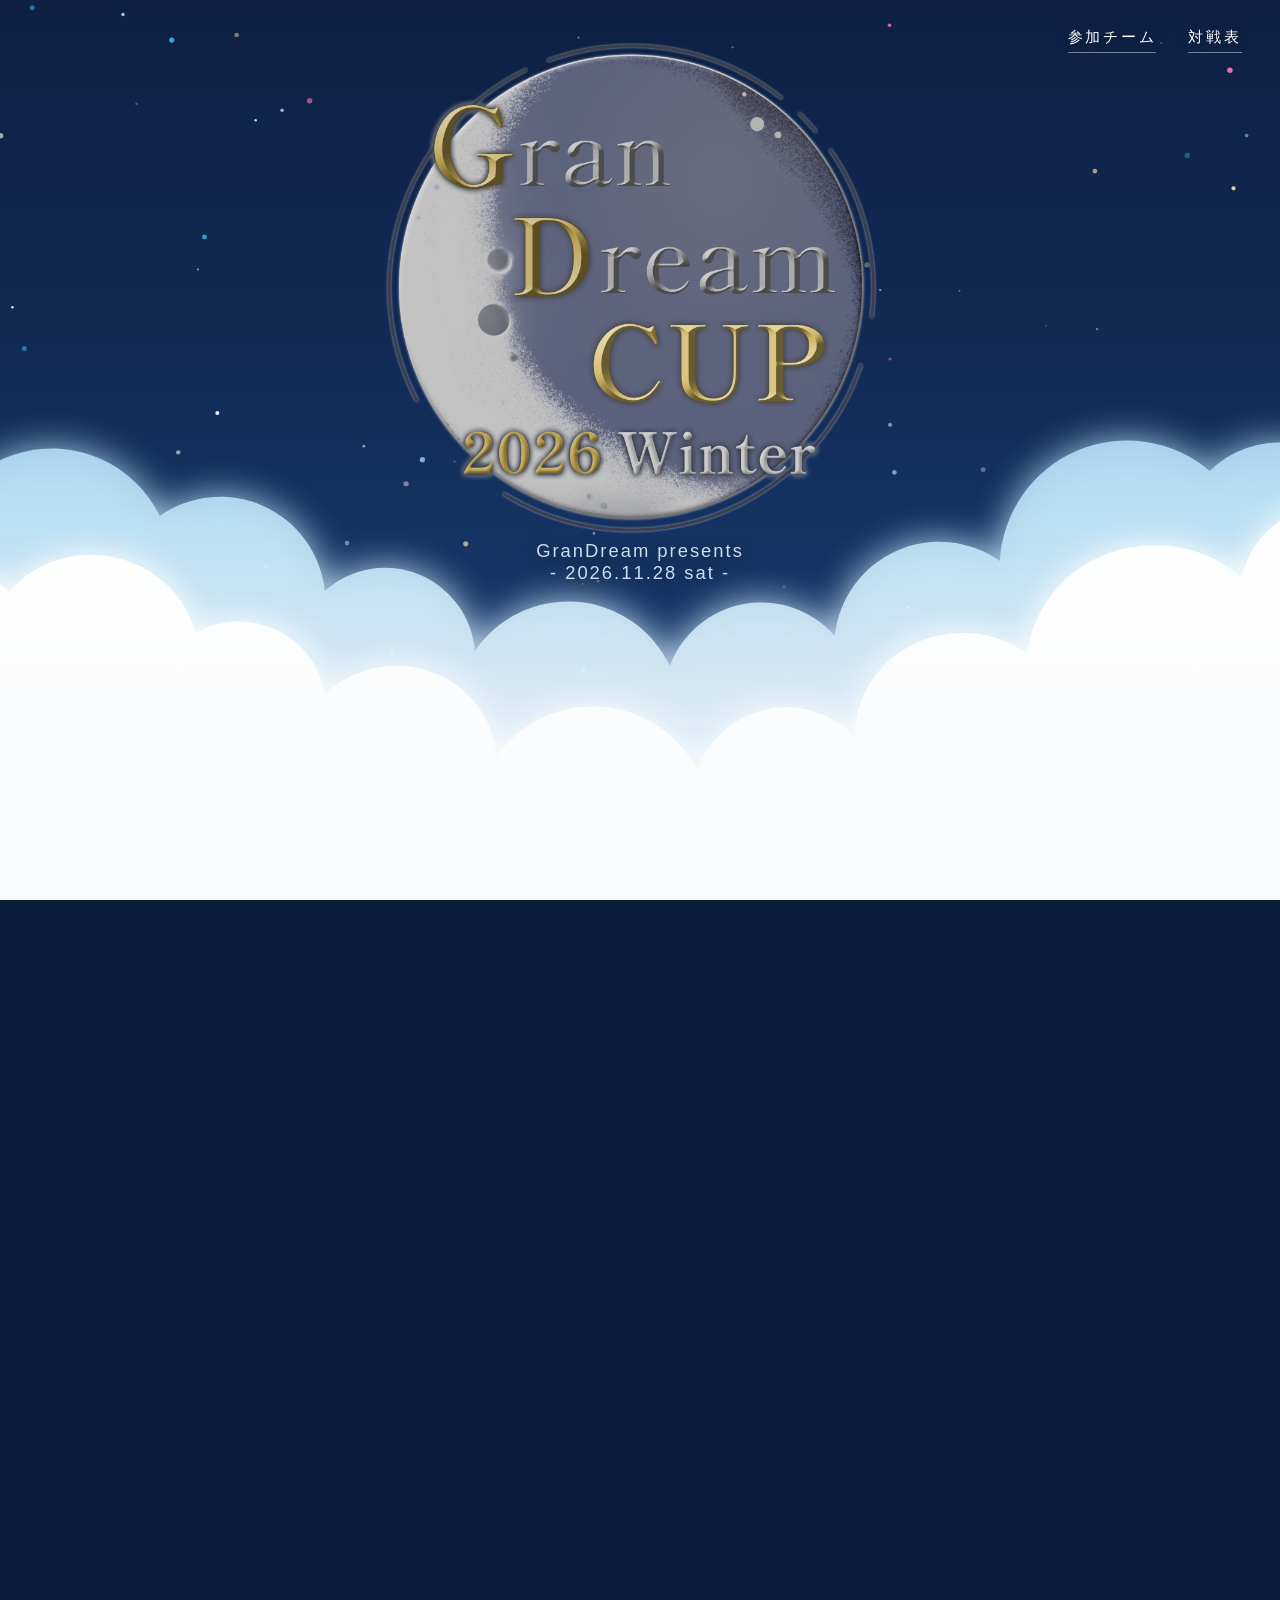
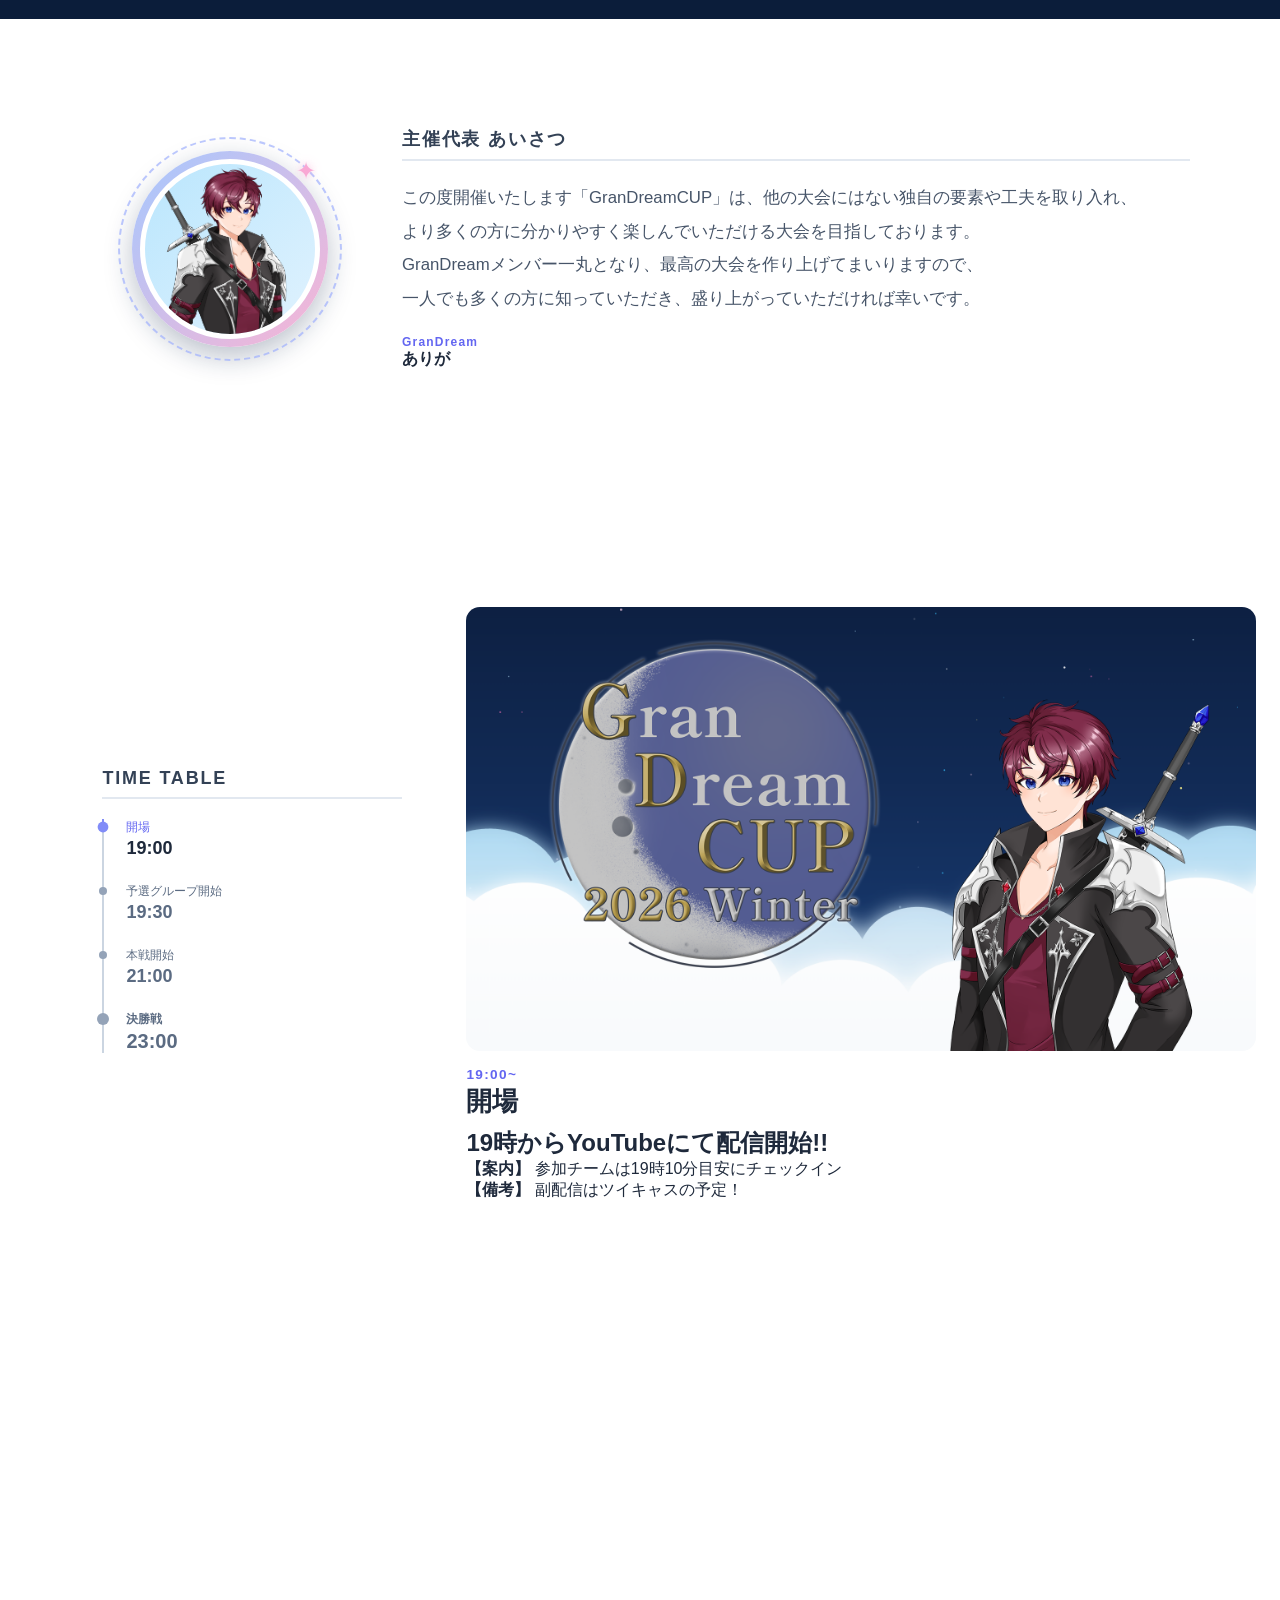
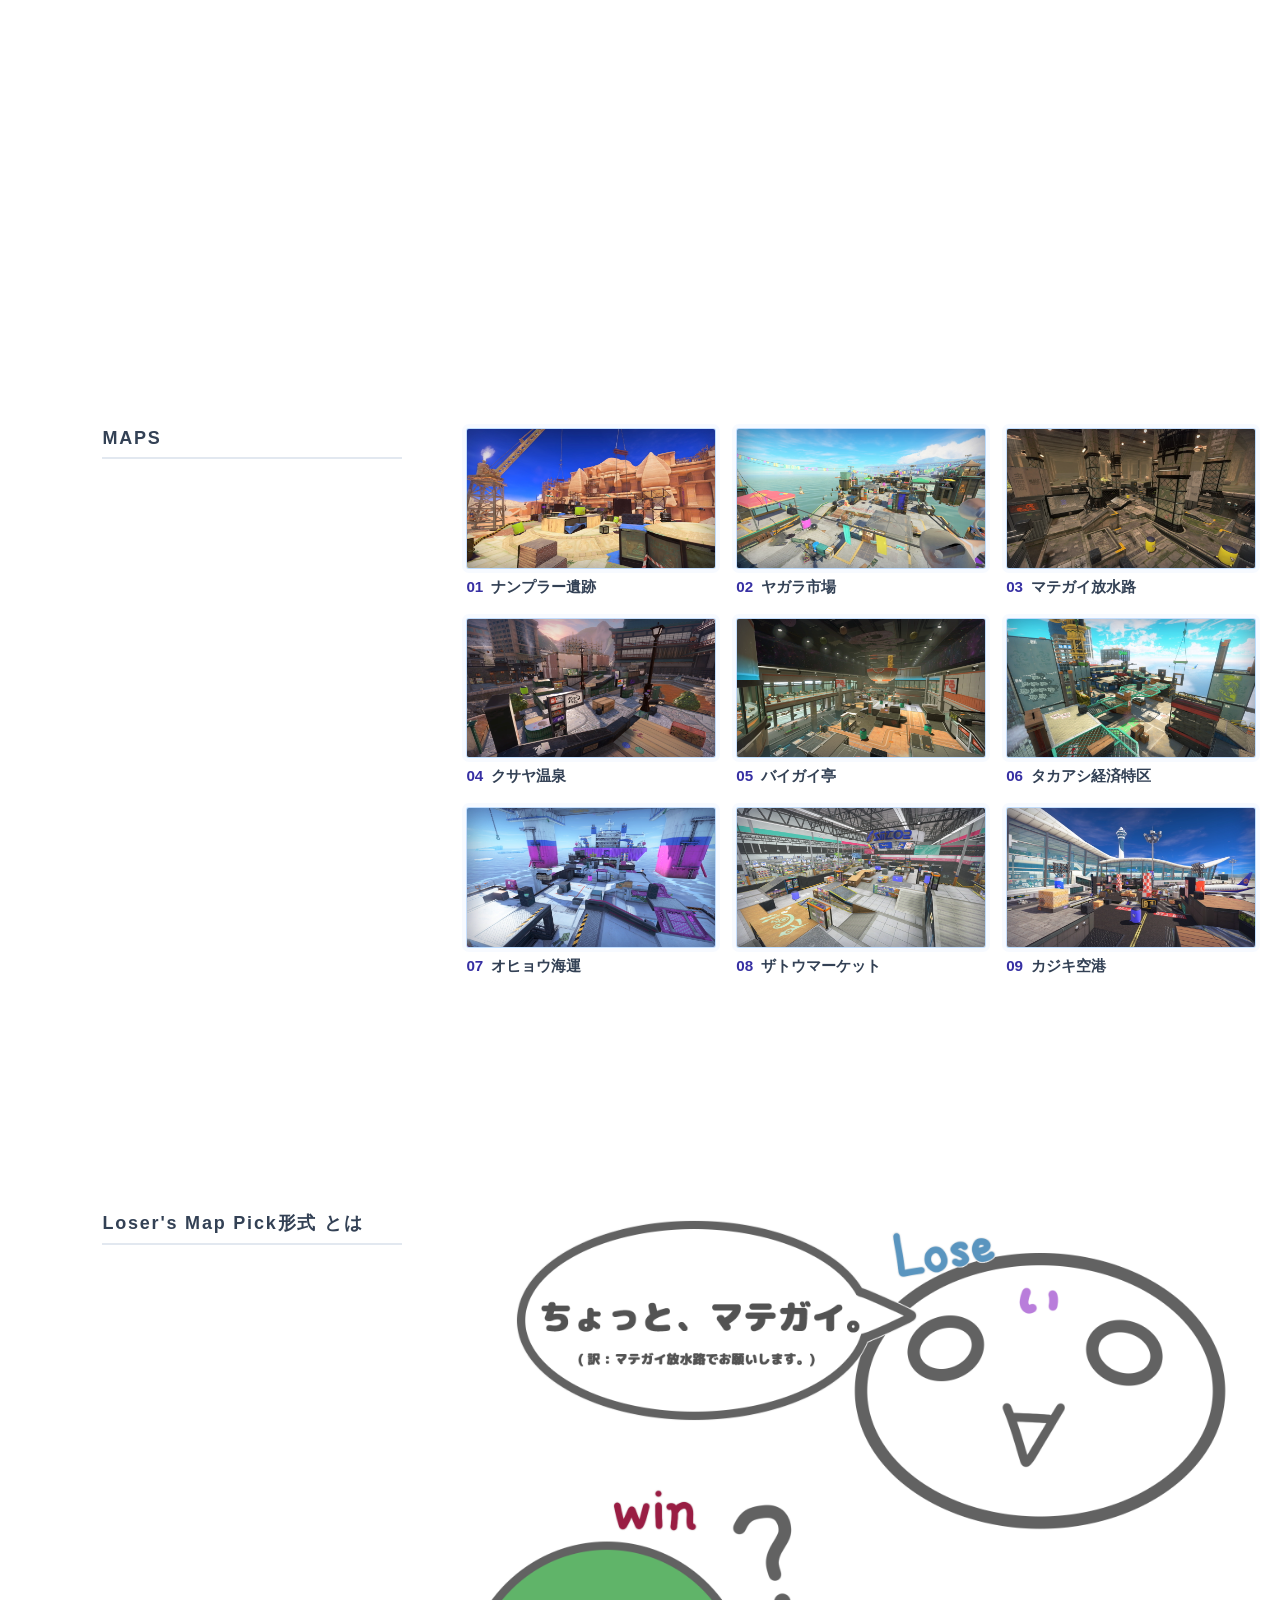
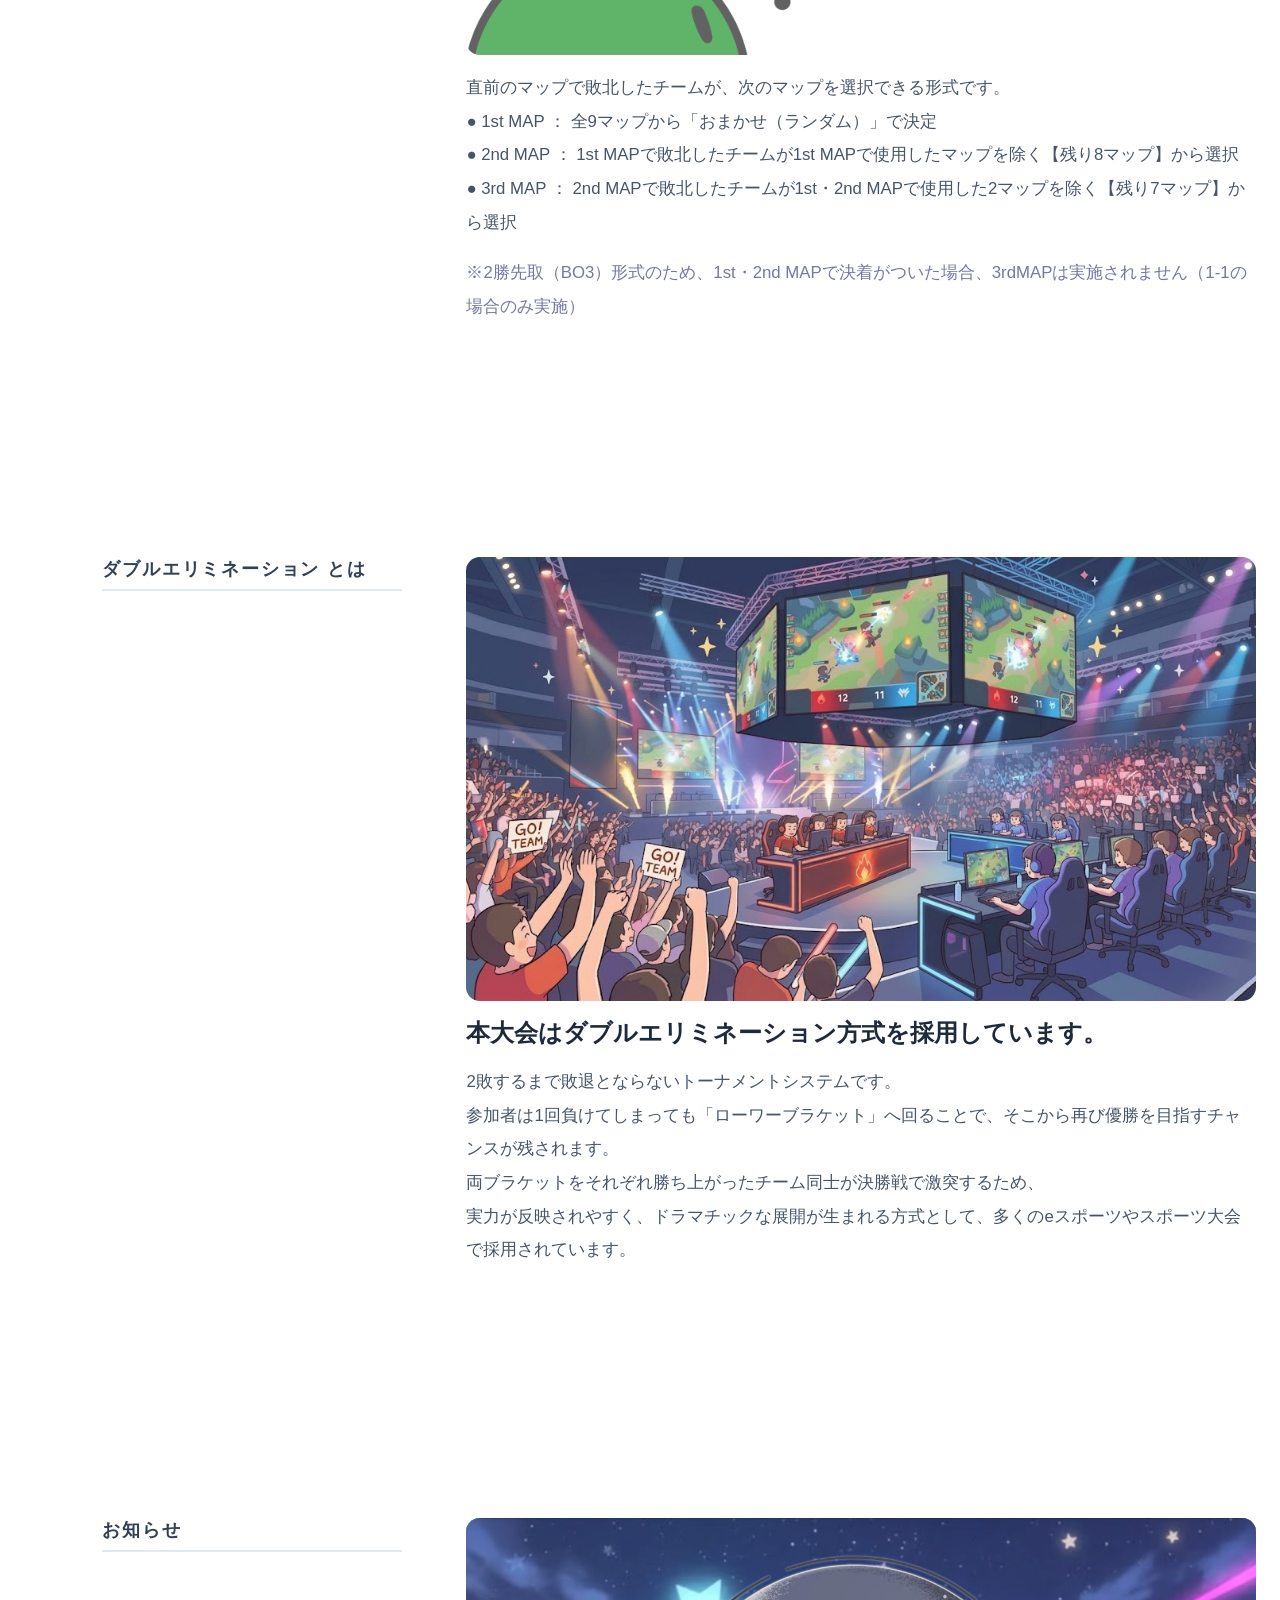
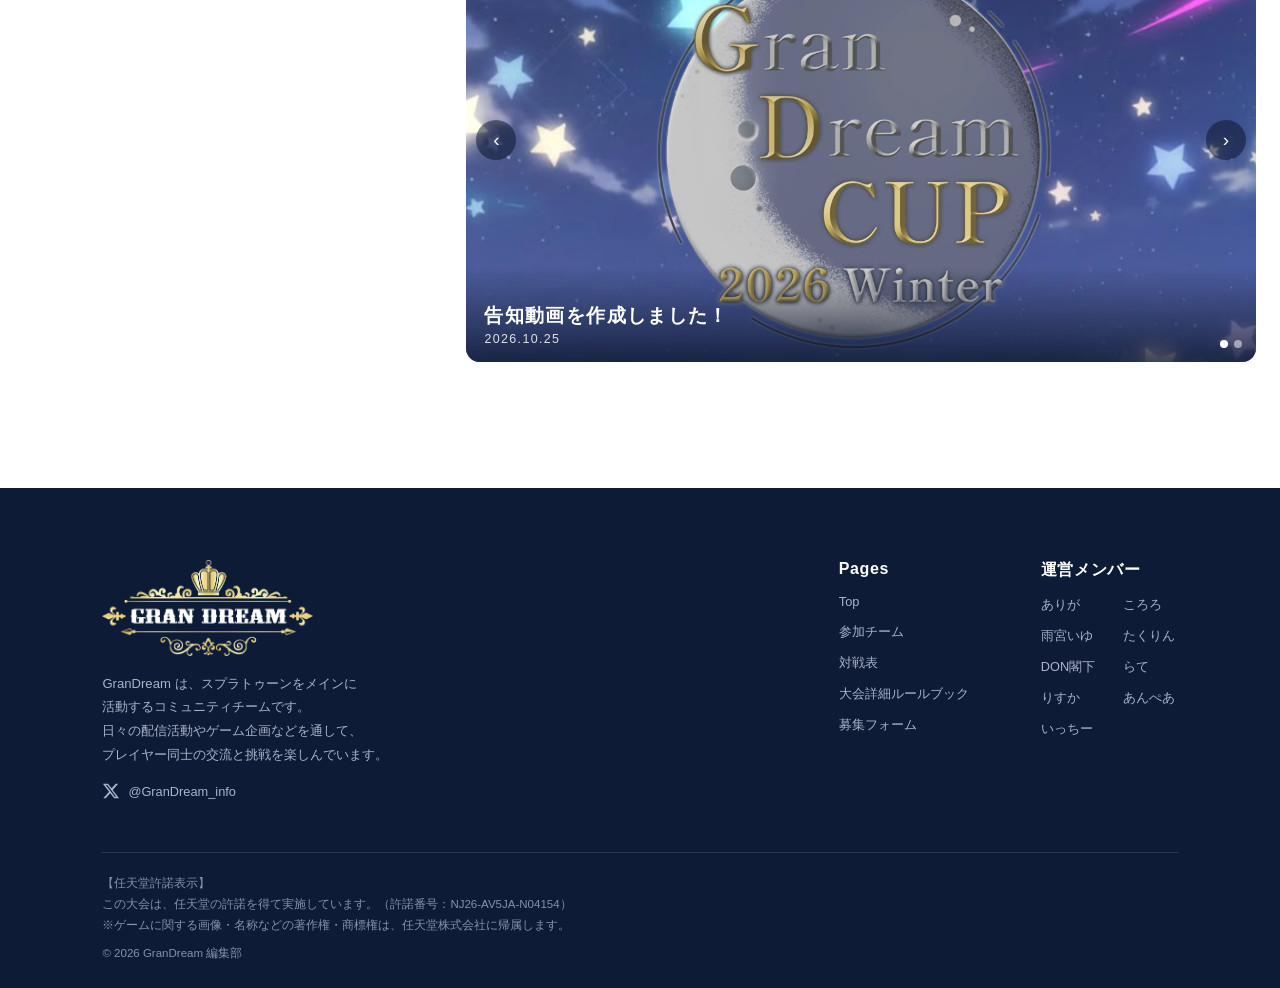
==== index.html @ b037f926 "Update index.html" ====
<!DOCTYPE html>
<html lang="ja">

<head>
  <meta charset="UTF-8">
  <meta name="viewport" content="width=device-width, initial-scale=1.0">
  <title>GraDreCUP-top</title>
  <link rel="stylesheet" href="style.css">
</head>

<body>
  <div id="loading">
    <div class="loading-container">

      <div class="loading-logo">
        <img src="images/チームロゴ.PNG" alt="チームロゴ">
      </div>

      <div class="loading-bar">
        <div class="loading-progress"></div>
      </div>
    </div>
  </div>

  <nav class="top-nav" aria-label="ページ移動">
    <a href="teams.html">参加チーム</a>
    <a href="bracket.html">対戦表</a>
  </nav>

  <div class="hero-scroll" id="heroScroll">
    <section class="hero-section" id="hero">


      <div class="sky-layer" id="skyLayer">
        <svg id="starSvg" style="width:100%; height:100%;"></svg>
        <div id="shootingLayer"></div>
      </div>


      <div class="hero-content" id="heroContent">
        <div class="hero-inner">
          <h1 style="margin-top: clamp(-80px, -9vw, -20px); margin-bottom: clamp(-20px, -2.2vw, -6px);"><img
              src="images/GrabDreamCUP_011.png" alt="GranDreamCUP"
              style="width: 75%; max-width: none; height: auto; display: block; margin: 0 auto;"></h1>
          <p style="margin-top: clamp(-80px, -9vw, -20px);">GranDream presents</p>
          <p>- 2026.11.28 sat -</p>
        </div>
      </div>


      <div class="cloud-layer back" id="cloudBack">
        <div class="cloud-drift back">
          <svg class="clouds-svg" xmlns="http://www.w3.org/2000/svg" viewBox="0 0 1000 300" preserveAspectRatio="none">
            <defs>
              <filter id="cloud-glow-back" x="-20%" y="-20%" width="140%" height="140%">
                <feGaussianBlur stdDeviation="12" result="blur" />
                <feComposite in="SourceGraphic" in2="blur" operator="over" />
              </filter>
              <linearGradient id="cloud-grad-back" x1="0%" y1="0%" x2="0%" y2="100%">
                <stop offset="0%" stop-color="#bae6fd" stop-opacity="0.9" />
                <stop offset="100%" stop-color="#f8fafc" stop-opacity="1" />
              </linearGradient>
            </defs>
            <path fill="url(#cloud-grad-back)" filter="url(#cloud-glow-back)" d="
            M -50,300
            L -50,80
            A 60,60 0 0,1 50,60
            A 80,80 0 0,1 180,80
            A 70,70 0 0,1 290,130
            A 60,60 0 0,1 390,170
            A 75,75 0 0,1 520,180
            A 65,65 0 0,1 630,160
            A 70,70 0 0,1 740,110
            A 85,85 0 0,1 880,50
            A 65,65 0 0,1 980,60
            A 55,55 0 0,1 1050,100
            L 1050,300 Z
          "></path>
          </svg>
        </div>
      </div>


      <div class="cloud-layer front" id="cloudFront">
        <div class="cloud-drift front">
          <svg class="clouds-svg" xmlns="http://www.w3.org/2000/svg" viewBox="0 0 1000 300" preserveAspectRatio="none">
            <defs>
              <filter id="cloud-glow-front" x="-20%" y="-20%" width="140%" height="140%">
                <feGaussianBlur stdDeviation="12" result="blur" />
                <feComposite in="SourceGraphic" in2="blur" operator="over" />
              </filter>
              <linearGradient id="cloud-grad-front" x1="0%" y1="0%" x2="0%" y2="100%">
                <stop offset="0%" stop-color="#ffffff" stop-opacity="1" />
                <stop offset="100%" stop-color="#f8fafc" stop-opacity="1" />
              </linearGradient>
            </defs>
            <path fill="url(#cloud-grad-front)" filter="url(#cloud-glow-front)" d="
            M -50,300
            L -50,110
            A 65,65 0 0,1 60,75
            A 75,75 0 0,1 190,105
            A 60,60 0 0,1 280,150
            A 70,70 0 0,1 400,195
            A 80,80 0 0,1 540,205
            A 65,65 0 0,1 650,180
            A 75,75 0 0,1 770,120
            A 90,90 0 0,1 920,65
            A 60,60 0 0,1 1050,90
            L 1050,300 Z
          "></path>
          </svg>
        </div>
        <div class="cloud-body">
          <div class="overview">
            <h2>開催概要</h2>
            <dl>
              <dt>タイトル</dt>
              <dd>スプラトゥーン3</dd>
              <dt>日時</dt>
              <dd>2026年11月28日（土）</dd>
              <dt>時間</dt>
              <dd>開場 19:00 ／ 試合開始 19:30</dd>
              <dt>チーム数</dt>
              <dd>16チーム想定</dd>
              <dt>XPコスト</dt>
              <dd>チーム合計10400上限
                <br>･XP3000以上は１名まで
                <br>･全ルールでの最高XPを参照(サマリー提出)<br />
              </dd>
              <dt>参加資格</dt>
              <dd>活動中の配信者に限り</dd>
              <dt></dt>
              <dd></dd>
              <dt>主催</dt>
              <dd>GranDream</dd>
              <dt>申込</dt>
              <dd>11月14日まで(先着順16チーム上限)</dd>
            </dl>
            <p class="ov-link"><a href="https://energetic-octagon-8f6.notion.site/3f87bee7480a80aabf9cc22851b0c398"
                target="_blank" rel="noopener noreferrer">大会詳細ルールブックを見る</a></p>
          </div>
        </div>
      </div>
    </section>
  </div>

  <section class="next-section">
    <div class="night" aria-hidden="true"><svg id="nightSvg" style="width:100%; height:100%; display:block;"></svg>
    </div>


    <div class="comment">
      <div class="comment-inner">
        <div class="timetable comment-text">
          <h2>主催代表 あいさつ</h2>
          <p class="cm-body">この度開催いたします「GranDreamCUP」は、他の大会にはない独自の要素や工夫を取り入れ、
            <br>より多くの方に分かりやすく楽しんでいただける大会を目指しております。
            <br>GranDreamメンバー一丸となり、最高の大会を作り上げてまいりますので、
            <br>一人でも多くの方に知っていただき、盛り上がっていただければ幸いです。
          </p>
          <p class="cm-name"><small>GranDream</small>ありが</p>
        </div>
        <div class="cm-icon">
          <div class="cm-icon-frame"><img src="images/ありが.png" alt="ありが"></div>
        </div>
      </div>
    </div>

    <div class="tt-scroll" id="ttScroll">
      <div class="tt-stage" id="ttStage">


        <div class="timetable">
          <h2>TIME TABLE</h2>
          <ol class="tt-list" id="ttList">
            <li class="tt-item"><span class="tt-dot"></span>
              <p class="tt-label">開場</p>
              <p class="tt-time">19:00</p>
            </li>
            <li class="tt-item"><span class="tt-dot"></span>
              <p class="tt-label">予選グループ開始</p>
              <p class="tt-time">19:30</p>
            </li>
            <li class="tt-item"><span class="tt-dot"></span>
              <p class="tt-label">本戦開始</p>
              <p class="tt-time">21:00</p>
            </li>
            <li class="tt-item tt-main"><span class="tt-dot"></span>
              <p class="tt-label">決勝戦</p>
              <p class="tt-time">23:00</p>
            </li>
          </ol>
        </div>


        <div class="tt-panels" id="ttPanels">
          <article class="tt-panel">
            <div class="tt-img"><img src="images/GranDreamCUP_title.png" alt="title"></div>
            <p class="tt-ptime">19:00~</p>
            <h3>開場</h3>
            <p class="tt-text">
            <h2>19時からYouTubeにて配信開始!!</h2>
            <strong>【案内】</strong> 参加チームは19時10分目安にチェックイン<br>
            <strong>【備考】</strong> 副配信はツイキャスの予定！
            </p>
          </article>
          <article class="tt-panel">
            <div class="tt-img"><img src="images/Groupleague_001.png" alt="Group"></div>
            <p class="tt-ptime">19:30~</p>
            <h3>予選グループ開始</h3>
            <p class="tt-text">
              <strong>【形式】</strong> 4チーム×4グループ（ダブルエリミネーション）<br>
              <strong>【条件】</strong> 上位2チームが本戦進出<br>
              <strong>【ルール】</strong> BO3（2本先取）/ Loser's Map Pick形式
            </p>
          </article>
          <article class="tt-panel">
            <div class="tt-img"><img src="images/league_002.png" alt="league"></div>
            <p class="tt-ptime">21:00~</p>
            <h3>本戦開始</h3>
            <p class="tt-text">
              <strong>【形式】</strong> 本戦トーナメント（予選通過8チーム）<br>
              <strong>【アドバンテージ】</strong> 予選1位：Upper Bracket / 予選2位：Lower Bracket<br>
              <strong>【ルール】</strong> BO3（2本先取）/ Loser's Map Pick形式
            </p>
          </article>
          <article class="tt-panel">
            <div class="tt-img"><img src="images/GranD_FINAL_CUP_image.png" alt="GranD_FINAL"></div>
            <p class="tt-ptime">23:00~</p>
            <h3>決勝戦</h3>
            <p class="tt-text">
              <strong>【対戦】</strong> Grand Final<br>
              <strong>【アドバンテージ】</strong> 無敗側チーム：全マップの選択権<br>
              <strong>【ルール】</strong> BO5（3本先取）
            </p>
          </article>
        </div>

      </div>
    </div>


    <div class="maps">
      <div class="maps-inner">
        <div class="timetable maps-head">
          <h2>MAPS</h2>
        </div>
        <ul class="map-grid">
          <li>
            <div class="map-img"><img src=images\ナンプラー遺跡.JPG></div>
            <p class="map-name"><span>01</span>ナンプラー遺跡</p>
          </li>
          <li>
            <div class="map-img"><img src=images\ヤガラ市場.JPG></div>
            <p class="map-name"><span>02</span>ヤガラ市場</p>
          </li>
          <li>
            <div class="map-img"><img src=images\マテガイ放水路.JPG></div>
            <p class="map-name"><span>03</span>マテガイ放水路</p>
          </li>
          <li>
            <div class="map-img"><img src=images\クサヤ温泉.JPG></div>
            <p class="map-name"><span>04</span>クサヤ温泉</p>
          </li>
          <li>
            <div class="map-img"><img src=images\バイガイ亭.JPG></div>
            <p class="map-name"><span>05</span>バイガイ亭</p>
          </li>
          <li>
            <div class="map-img"><img src=images\タカアシ経済特区.JPG></div>
            <p class="map-name"><span>06</span>タカアシ経済特区</p>
          </li>
          <li>
            <div class="map-img"><img src=images\オヒョウ海運.JPG></div>
            <p class="map-name"><span>07</span>オヒョウ海運</p>
          </li>
          <li>
            <div class="map-img"><img src=images\ザトウマーケット.JPG></div>
            <p class="map-name"><span>08</span>ザトウマーケット</p>
          </li>
          <li>
            <div class="map-img"><img src=images\カジキ空港.JPG></div>
            <p class="map-name"><span>09</span>カジキ空港</p>
          </li>
        </ul>
      </div>
    </div>

    <div class="maps">
      <div class="maps-inner">
        <div class="timetable maps-head">
          <h2> Loser's Map Pick形式 とは</h2>
        </div>
        <div>
          <div class="tt-img"><img src="images/LMP.png" alt="Loser's Map Pick"></div>
          <p class="cm-body" style="margin-top: 16px;">直前のマップで敗北したチームが、次のマップを選択できる形式です。
            <br>● 1st MAP ： 全9マップから「おまかせ（ランダム）」で決定
            <br>● 2nd MAP ： 1st MAPで敗北したチームが1st MAPで使用したマップを除く【残り8マップ】から選択
            <br>● 3rd MAP ： 2nd MAPで敗北したチームが1st・2nd MAPで使用した2マップを除く【残り7マップ】から選択</p>
          <p class="cm-body" style="color:#7577a6;">※2勝先取（BO3）形式のため、1st・2nd MAPで決着がついた場合、3rdMAPは実施されません（1-1の場合のみ実施）</p>
        </div>
      </div>
    </div>


    <div class="maps">
      <div class="maps-inner">
        <div class="timetable maps-head">
          <h2>ダブルエリミネーション とは</h2>
        </div>
        <div>
          <div class="tt-img"><img src="images/esport.png" alt="esport"></div>
          <h2 style="margin-top: 16px;">本大会はダブルエリミネーション方式を採用しています。</h2>
          <p class="cm-body" style="margin-top: 16px;">2敗するまで敗退とならないトーナメントシステムです。
            <br>参加者は1回負けてしまっても「ローワーブラケット」へ回ることで、そこから再び優勝を目指すチャンスが残されます。
            <br>両ブラケットをそれぞれ勝ち上がったチーム同士が決勝戦で激突するため、
            <br>実力が反映されやすく、ドラマチックな展開が生まれる方式として、多くのeスポーツやスポーツ大会で採用されています。
          </p>
          <p class="cm-body"></p>
        </div>
      </div>
    </div>

    <div class="maps">
      <div class="maps-inner">
        <div class="timetable maps-head">
          <h2>お知らせ</h2>
        </div>
        <div>
          <div class="tt-img ns" id="ns" role="region" aria-roledescription="carousel" aria-label="お知らせとイベント">
            <div class="ns-track">

              <a class="ns-slide" href="https://x.com/GranDream_info/status/2114333658039628243?s=20" target="_blank" rel="noopener noreferrer">
                <img src="images/告知動画サムネ.png" alt="告知動画" loading="lazy" onerror="this.remove()">
                <span class="ns-cap"><b>告知動画を作成しました！</b><small>2026.10.25</small></span>
              </a>
              <a class="ns-slide" href="261104info.html" target="_blank" rel="noopener noreferrer">
            <img src="images/お知らせ_001.png" alt="お知らせ" loading="lazy" onerror="this.remove()">
            <span class="ns-cap"><b>お知らせ</b><small>2026.11.04</small></span>
          </a>
          <!--<a class="ns-slide" href="https://example.com/3" target="_blank" rel="noopener noreferrer">
            <img src="images/news/news3.png" alt="" loading="lazy" onerror="this.remove()">
            <span class="ns-cap"><b>お知らせのタイトル3</b><small>2026.10.20</small></span>
          </a>-->
            </div>
            <button class="ns-btn ns-prev" type="button" aria-label="前へ">&#8249;</button>
            <button class="ns-btn ns-next" type="button" aria-label="次へ">&#8250;</button>
            <div class="ns-dots"></div>
          </div>
        </div>
      </div>
    </div>
  </section>




  <footer class="site-footer">
    <div class="ft-inner">
      <div class="ft-brand">
        <img src="images/チームロゴ.PNG" alt="GranDream">
        <p class="ft-about">GranDream
          は、スプラトゥーンをメインに<br>活動するコミュニティチームです。<br>日々の配信活動やゲーム企画などを通して、<br>プレイヤー同士の交流と挑戦を楽しんでいます。</p>
        <a class="ft-x" href="https://x.com/GranDream_info" target="_blank" rel="noopener noreferrer"
          aria-label="GranDream 公式X">
          <svg viewBox="0 0 24 24" aria-hidden="true">
            <path
              d="M18.244 2.25h3.308l-7.227 8.26 8.502 11.24H16.17l-5.214-6.817L4.99 21.75H1.68l7.73-8.835L1.254 2.25H8.08l4.713 6.231zm-1.161 17.52h1.833L7.084 4.126H5.117z" />
          </svg>
          <span>@GranDream_info</span>
        </a>
      </div>
      <div class="ft-cols">
        <div class="ft-col">
          <h3>Pages</h3>
          <ul>
            <li><a href="#">Top</a></li>
            <li><a href="teams.html">参加チーム</a></li>
            <li><a href="bracket.html">対戦表</a></li>
            <li><a href="https://energetic-octagon-8f6.notion.site/3f87bee7480a80aabf9cc22851b0c398" target="_blank"
                rel="noopener noreferrer">大会詳細ルールブック</a></li>
            <li><a href="#" target="_blank" rel="noopener noreferrer">募集フォーム</a></li>
          </ul>
        </div>
        <div class="ft-col">
          <h3>運営メンバー</h3>
          <ul class="ft-members">
            <li><a href="https://x.com/ariga_sin" target="_blank" rel="noopener noreferrer">ありが</a></li>
            <li><a href="https://x.com/amamiya_iyu" target="_blank" rel="noopener noreferrer">雨宮いゆ</a></li>
            <li><a href="https://x.com/GreatStreamer" target="_blank" rel="noopener noreferrer">DON閣下</a></li>
            <li><a href="https://x.com/Lisuka_0928" target="_blank" rel="noopener noreferrer">りすか</a></li>
            <li><a href="https://x.com/starlightlaser" target="_blank" rel="noopener noreferrer">いっちー</a></li>
            <li><a href="https://x.com/koro_56_6" target="_blank" rel="noopener noreferrer">ころろ</a></li>
            <li><a href="https://x.com/Shocker_Rin" target="_blank" rel="noopener noreferrer">たくりん</a></li>
            <li><a href="https://x.com/Raterate_222" target="_blank" rel="noopener noreferrer">らて</a></li>
            <li><a href="https://x.com/orca2_2snow" target="_blank" rel="noopener noreferrer">あんぺあ</a></li>
          </ul>
        </div>
      </div>
    </div>
    <div class="ft-bottom">
      <p>【任天堂許諾表示】

<br>この大会は、任天堂の許諾を得て実施しています。（許諾番号：NJ26-AV5JA-N04154）

<br>※ゲームに関する画像・名称などの著作権・商標権は、任天堂株式会社に帰属します。</p>
      <p>&copy; 2026 GranDream 編集部</p>
    </div>
  </footer>


  <div class="lightbox" id="lightbox" role="dialog" aria-modal="true" aria-label="画像の拡大表示">
    <button type="button" aria-label="閉じる">&times;</button>
    <img alt="">
  </div>


  <div class="cloud-stack" id="entryCloud">
    <a class="entry-cloud" href="bracket.html">
      <svg viewBox="0 0 220 130" aria-hidden="true">
        <defs>
          <linearGradient id="entry-grad-1" x1="0" y1="0" x2="0" y2="1">
            <stop offset="0" stop-color="#ffffff" />
            <stop offset="1" stop-color="#dbeafe" />
          </linearGradient>
        </defs>
        <g fill="url(#entry-grad-1)">
          <circle cx="58" cy="84" r="36" />
          <circle cx="100" cy="58" r="44" />
          <circle cx="146" cy="52" r="34" />
          <circle cx="166" cy="86" r="34" />
          <rect x="58" y="84" width="108" height="36" rx="18" />
        </g>
      </svg>
      <span>対戦表</span>
    </a>
    <a class="entry-cloud" href="teams.html">
      <svg viewBox="0 0 220 130" aria-hidden="true">
        <defs>
          <linearGradient id="entry-grad-2" x1="0" y1="0" x2="0" y2="1">
            <stop offset="0" stop-color="#ffffff" />
            <stop offset="1" stop-color="#dbeafe" />
          </linearGradient>
        </defs>
        <g fill="url(#entry-grad-2)">
          <circle cx="58" cy="84" r="36" />
          <circle cx="100" cy="58" r="44" />
          <circle cx="146" cy="52" r="34" />
          <circle cx="166" cy="86" r="34" />
          <rect x="58" y="84" width="108" height="36" rx="18" />
        </g>
      </svg>
      <span>参加チーム</span>
    </a>
    <a class="entry-cloud"
      href="https://docs.google.com/forms/d/e/1FAIpQLSfmeNDX1Gga2eYNT3OFzbzkIkY0plx74DCnRTHlPIlkBXVrCw/viewform?usp=header"
      target="_blank" rel="noopener noreferrer">
      <svg viewBox="0 0 220 130" aria-hidden="true">
        <defs>
          <linearGradient id="entry-grad-3" x1="0" y1="0" x2="0" y2="1">
            <stop offset="0" stop-color="#ffffff" />
            <stop offset="1" stop-color="#dbeafe" />
          </linearGradient>
        </defs>
        <g fill="url(#entry-grad-3)">
          <circle cx="58" cy="84" r="36" />
          <circle cx="100" cy="58" r="44" />
          <circle cx="146" cy="52" r="34" />
          <circle cx="166" cy="86" r="34" />
          <rect x="58" y="84" width="108" height="36" rx="18" />
        </g>
      </svg>
      <span>募集フォーム</span>
    </a>
  </div>

  <script src="script.js" defer></script>

</body>

</html>
---- style.css ----
* {
      margin: 0;
      padding: 0;
      box-sizing: border-box;
    }


    body,
    html {
      width: 100%;
      font-family: 'Helvetica Neue', Arial, sans-serif;
      background-color: #0b1d3a;
      color: #ffffff;
    }



    :root {
      --pin: 80vh;
    }

    .hero-scroll {
      position: relative;
      height: calc(100vh + var(--pin));
      height: calc(100svh + var(--pin));
    }


    .hero-section {
      position: sticky;
      top: 0;
      width: 100%;
      height: 100vh;
      height: 100svh;
      background: linear-gradient(180deg, #0d2042 0%, #122b56 40%, #17386c 75%, #1e4782 100%);
      overflow: hidden;
    }


    .sky-layer {
      position: absolute;
      inset: 0;
      pointer-events: none;
      will-change: transform;
    }


    .star.twinkle {
      animation: twinkle var(--d, 3s) ease-in-out var(--delay, 0s) infinite;
    }

    @keyframes twinkle {

      0%,
      100% {
        opacity: var(--o);
      }

      50% {
        opacity: calc(var(--o) * 0.2);
      }
    }


    .shooting-star {
      position: absolute;
      width: 140px;
      height: 2px;
      border-radius: 2px;
      background: linear-gradient(90deg, rgba(255, 246, 76, 0), #ffffff);
      filter: drop-shadow(0 0 4px rgba(186, 230, 253, 0.9));
      opacity: 0;
      pointer-events: none;
      animation: shoot 1.1s ease-out forwards;
    }

    @keyframes shoot {
      0% {
        opacity: 0;
        transform: rotate(var(--angle)) translateX(0);
      }

      15% {
        opacity: 1;
      }

      100% {
        opacity: 0;
        transform: rotate(var(--angle)) translateX(var(--dist));
      }
    }


    .hero-content {
      position: absolute;
      top: 38%;
      left: 50%;
      transform: translate(-50%, -50%);
      z-index: 5;
      text-align: center;
      text-shadow: 0 4px 20px rgba(8, 20, 42, 0.7);
      will-change: transform, opacity;
      width: 90%;
      max-width: 800px;
    }


    .hero-inner {
      opacity: 0;
      transform: translateY(20px);
    }


    .hero-inner.animate {
      animation: heroFadeIn 1.2s cubic-bezier(0.16, 1, 0.3, 1) forwards;
    }

    @keyframes heroFadeIn {
      0% {
        opacity: 0;
        transform: translateY(20px);
      }

      100% {
        opacity: 1;
        transform: translateY(0);
      }
    }

    .hero-content h1 {
      font-size: clamp(2.2rem, 10vw, 3.5rem);
      font-weight: 300;
      letter-spacing: clamp(2px, 1.2vw, 6px);
      margin-bottom: 1rem;
      color: #ffffff;
    }

    .hero-content p {
      font-size: clamp(0.95rem, 3.6vw, 1.15rem);
      opacity: 0.9;
      letter-spacing: clamp(1px, 0.5vw, 2px);
      color: #e0f2fe;
    }


    .cloud-layer {
      position: absolute;
      left: 0;
      width: 100%;
      pointer-events: none;
      will-change: transform;
    }

    .cloud-layer.back {
      bottom: 6vh;
      height: 50vh;
      z-index: 8;
    }

    .cloud-layer.front {
      bottom: -2px;
      height: 46vh;
      z-index: 10;
    }


    .cloud-body {
      position: absolute;
      left: 0;
      right: 0;
      top: calc(100% - 1px);
      height: 150vh;
      padding: clamp(20px, 5vh, 48px) 20px 0;

      background: linear-gradient(180deg, #f8fafc 0, var(--bg, #f8fafc) 80px);
      color: #1e293b;
      pointer-events: auto;
    }

    .overview {
      max-width: 560px;
      margin: 0 auto;
    }

    .overview h2 {
      font-size: clamp(1.3rem, 5vw, 1.7rem);
      font-weight: 400;
      letter-spacing: 0.2em;
      text-align: center;
      margin-bottom: clamp(14px, 3vh, 28px);
    }

    .overview dl {
      display: grid;
      grid-template-columns: 5.5em 1fr;
    }

    .overview dt,
    .overview dd {
      padding: clamp(10px, 1.8vh, 16px) 0;
      border-bottom: 1px solid #dbe4ef;
      font-size: clamp(0.9rem, 3.8vw, 1.05rem);
      line-height: 1.6;
    }

    .overview dt {
      color: #1d4ed8;
      font-weight: 600;
    }

    .overview dd {
      color: #334155;
    }

    .overview h2,
    .overview dt,
    .overview dd {
      transition: color 0.4s, border-color 0.4s;
    }


    .cloud-body.dark,
    .maps.dark {
      color: #fff7ee;
    }

    .cloud-body.dark .overview dt {
      color: #ffe2a8;
    }

    .cloud-body.dark .overview dd {
      color: #fff7ee;
    }

    .cloud-body.dark .overview dt,
    .cloud-body.dark .overview dd {
      border-bottom-color: rgba(255, 255, 255, 0.35);
    }


    .cloud-drift {
      position: absolute;
      top: 0;
      left: -6%;
      width: 112%;
      height: 100%;
      animation: drift var(--drift, 24s) ease-in-out infinite alternate;
    }

    .cloud-drift.back {
      --drift: 32s;
      opacity: 0.95;
    }

    .cloud-drift.front {
      --drift: 22s;
      animation-direction: alternate-reverse;
    }

    @keyframes drift {
      from {
        transform: translateX(-2.5%);
      }

      to {
        transform: translateX(2.5%);
      }
    }

    .clouds-svg {
      width: 100%;
      height: 100%;
      display: block;
    }


    .next-section {
      position: relative;
      margin-top: -1px;
      z-index: 15;
      background: var(--bg, #f8fafc);
      color: #1e293b;
      transition: color 0.4s;
    }


    .tt-scroll {
      --tt-step: 60vh;
      --tt-count: 4;
      position: relative;
      height: calc(100vh + var(--tt-step) * var(--tt-count));
      height: calc(100svh + var(--tt-step) * var(--tt-count));
    }

    .tt-stage {
      position: sticky;
      top: 0;
      height: 100vh;
      height: 100svh;
      display: grid;
      grid-template-columns: clamp(150px, 26vw, 300px) minmax(0, 1fr);
      gap: clamp(16px, 5vw, 64px);
      align-items: center;
      padding: 0 24px 0 clamp(24px, 8vw, 160px);
    }


    .timetable h2 {
      font-size: 18px;
      letter-spacing: 0.1em;
      color: #334155;
      border-bottom: 2px solid #e2e8f0;
      padding-bottom: 8px;
      margin-bottom: 20px;
      transition: color 0.4s, border-color 0.4s;
    }

    .tt-list {
      --track: #cbd5e1;
      --accent: #818cf8;
      --fill: 0;
      position: relative;
      list-style: none;
      padding-left: 24px;
      display: flex;
      flex-direction: column;
      gap: 24px;
    }

    .tt-list::before,
    .tt-list::after {
      content: '';
      position: absolute;
      left: 0;
      top: 0;
      width: 2px;
    }

    .tt-list::before {
      bottom: 0;
      background: var(--track);
      transition: background 0.4s;
    }

    .tt-list::after {
      height: calc(var(--fill) * 100%);
      background: var(--accent);
      transition: height 0.5s ease, background 0.4s;
    }

    .tt-item {
      position: relative;
      cursor: pointer;
    }

    .tt-dot {
      position: absolute;
      left: -27px;
      top: 4px;
      width: 8px;
      height: 8px;
      border-radius: 50%;
      background: #94a3b8;
      transition: background 0.4s, transform 0.4s;
    }

    .tt-label {
      font-size: 12px;
      color: #5b6b82;
      transition: color 0.4s;
    }

    .tt-time {
      margin-top: 2px;
      font-size: 18px;
      font-weight: bold;
      color: #5b6b82;
      transition: color 0.4s;
    }

    .tt-main .tt-dot {
      left: -29px;
      top: 2px;
      width: 12px;
      height: 12px;
    }

    .tt-main .tt-label {
      font-weight: bold;
    }

    .tt-main .tt-time {
      font-size: 20px;
    }

    .tt-item.past .tt-dot {
      background: #818cf8;
    }

    .tt-item.active .tt-dot {
      background: #818cf8;
      transform: scale(1.35);
    }

    .tt-item.active .tt-label {
      color: #6366f1;
    }

    .tt-item.active .tt-time {
      color: #1e293b;
    }


    .tt-panels {
      display: grid;
      max-width: 920px;
    }

    .tt-panel {
      grid-area: 1 / 1;
      opacity: 0;
      transform: translateY(14px);
      pointer-events: none;
      transition: opacity 0.5s ease, transform 0.5s ease;
    }

    .tt-panel.active {
      opacity: 1;
      transform: none;
      pointer-events: auto;
    }

    .tt-img {
      aspect-ratio: 16 / 9;

      width: min(100%, calc(52vh * 16 / 9));
      width: min(100%, calc(52svh * 16 / 9));
      border-radius: 14px;
      overflow: hidden;
      display: grid;
      place-items: center;
      background: linear-gradient(135deg, #bae6fd, #e0f2fe);
      color: #64748b;
      font-size: 0.85rem;
      letter-spacing: 0.1em;
      transition: background 0.4s;
    }

    .tt-img img {
      width: 100%;
      height: 100%;
      object-fit: cover;
      display: block;
    }

    .tt-ptime {
      margin-top: 16px;
      font-size: 0.85rem;
      font-weight: bold;
      letter-spacing: 0.1em;
      color: #6366f1;
    }

    .tt-panel h3 {
      margin-top: 2px;
      font-size: clamp(1.2rem, 4vw, 1.6rem);
      font-weight: 600;
      color: #1e293b;
    }

    .tt-panel p.tt-text {
      margin-top: 8px;
      font-size: clamp(0.88rem, 3.4vw, 1rem);
      line-height: 1.8;
      color: #475569;
    }

    .tt-ptime,
    .tt-panel h3,
    .tt-panel p.tt-text {
      transition: color 0.4s;
    }


    .maps.dark .timetable h2 {
      color: #fff7ee;
      border-bottom-color: rgba(255, 255, 255, 0.35);
    }

    .maps.dark .tt-list {
      --track: rgba(255, 255, 255, 0.35);
      --accent: #ffe2a8;
    }

    .maps.dark .tt-dot {
      background: #e6bd98;
    }

    .maps.dark .tt-label,
    .maps.dark .tt-time {
      color: #f0d3b8;
    }

    .maps.dark .tt-item.past .tt-dot {
      background: #ffe2a8;
    }

    .maps.dark .tt-item.active .tt-dot {
      background: #ffe2a8;
    }

    .maps.dark .tt-item.active .tt-label {
      color: #ffe2a8;
    }

    .maps.dark .tt-item.active .tt-time {
      color: #fff7ee;
    }

    .maps.dark .tt-img {
      background: linear-gradient(135deg, #7f8fd0, #3f4f94);
      color: #f5dcc6;
    }

    .maps.dark .tt-ptime {
      color: #ffe2a8;
    }

    .maps.dark .tt-panel h3 {
      color: #fff7ee;
    }

    .maps.dark .tt-panel p.tt-text {
      color: #fbeadb;
    }


    .maps {
      padding: clamp(72px, 12vh, 120px) 24px clamp(80px, 14vh, 140px) clamp(24px, 8vw, 160px);
    }

    .maps-inner {
      display: grid;
      grid-template-columns: clamp(150px, 26vw, 300px) minmax(0, 1fr);
      gap: clamp(16px, 5vw, 64px);
      align-items: start;
    }

    .maps-head {
      position: sticky;
      top: 14vh;
    }

    .map-grid {
      list-style: none;
      display: grid;
      grid-template-columns: repeat(3, minmax(0, 1fr));
      gap: clamp(10px, 2vw, 20px);
      max-width: 920px;
    }

    .map-img {
      aspect-ratio: 16 / 9;
      overflow: hidden;
      position: relative;

      border-radius: 3px;
      border: 1px solid rgba(190, 215, 255, 0.65);
      box-shadow: 0 0 0 4px rgba(190, 215, 255, 0.12);
      display: grid;
      place-items: center;
      background: linear-gradient(135deg, #bae6fd, #e0f2fe);
      color: #64748b;
      font-size: 0.75rem;
      letter-spacing: 0.1em;
      transition: background 0.4s, box-shadow 0.3s, transform 0.3s;
    }

    .map-img::after {
      content: '';
      position: absolute;
      inset: 0;
      pointer-events: none;
      box-shadow: inset 0 0 28px rgba(8, 16, 48, 0.45);
    }

    /* .map-grid li:hover .map-img {
      transform: translateY(-3px);
      box-shadow: 0 0 0 4px #ffffff, 0 0 0 5px rgba(129, 140, 248, 0.9), 0 16px 28px rgba(60, 70, 120, 0.32);
    }*/
    .map-img img {
      width: 100%;
      height: 100%;
      object-fit: cover;
      display: block;
    }

    .map-name {
      margin-top: 8px;
      font-size: clamp(0.78rem, 2.6vw, 0.95rem);
      font-weight: 600;
      color: #334155;
      transition: color 0.4s;
    }

    .map-name span {
      margin-right: 0.5em;
      color: #3730a3;
      font-weight: bold;
      transition: color 0.4s;
    }

    .maps.dark .map-img {
      background: linear-gradient(135deg, #7f8fd0, #3f4f94);
      color: #f5dcc6;
    }

    /*.maps.dark .map-grid li:hover .map-img {
      box-shadow: 0 0 0 4px rgba(255, 255, 255, 0.16), 0 0 0 5px rgba(255, 226, 168, 0.7), 0 16px 30px rgba(0, 0, 0, 0.5);
    }*/
    .maps.dark .map-name {
      color: #fff7ee;
    }

    .maps.dark .map-name span {
      color: #ffe2a8;
    }


    .comment {
      padding: clamp(72px, 12vh, 120px) 24px clamp(48px, 10vh, 100px);
    }

    .comment-inner {
      margin: 0 auto;
      display: grid;
      grid-template-columns: clamp(200px, 26vw, 280px) minmax(0, 1fr);
      gap: clamp(16px, 3vw, 32px);
      align-items: center;
      max-width: 1100px;
    }

    .cm-body {
      font-size: clamp(0.92rem, 3.4vw, 1.05rem);
      line-height: 2;
      color: #475569;
      transition: color 0.4s;
    }

    .cm-body+.cm-body {
      margin-top: 1em;
    }

    .cm-name {
      margin-top: 20px;
      font-weight: 600;
      color: #1e293b;
      text-align: left;
      transition: color 0.4s;
    }

    .cm-name small {
      display: block;
      font-size: 0.75rem;
      letter-spacing: 0.1em;
      color: #6366f1;
      transition: color 0.4s;
    }

    .cm-icon {
      position: relative;
      width: min(100%, 280px);
      aspect-ratio: 1;
      margin: 18px auto;
      padding: 8px;
      border-radius: 50%;
      background: linear-gradient(135deg, #a5c8ff, #f9b4d4);
      box-shadow: 0 10px 28px rgba(15, 36, 71, 0.28);
      transition: box-shadow 0.4s;
    }

    .cm-icon::before {
      content: '';
      position: absolute;
      inset: -14px;
      border-radius: 50%;
      border: 2px dashed rgba(165, 180, 252, 0.75);
      animation: cm-spin 40s linear infinite;
    }

    .cm-icon::after {
      content: '✦';
      position: absolute;
      top: 4%;
      right: 6%;
      font-size: 1.5rem;
      line-height: 1;
      color: #f9a8d4;
      text-shadow: 0 0 10px rgba(249, 168, 212, 0.7);
    }

    .cm-icon {
      order: -1;
      width: min(70%, 220px);
    }

    @keyframes cm-spin {
      to {
        transform: rotate(360deg);
      }
    }

    .cm-icon-frame {
      width: 100%;
      height: 100%;
      border-radius: 50%;
      overflow: hidden;
      border: 5px solid var(--bg, #f8fafc);
      background: linear-gradient(135deg, #bae6fd, #e0f2fe);
      display: grid;
      place-items: center;
      color: #64748b;
      font-size: 0.8rem;
      letter-spacing: 0.1em;
      transition: background 0.4s;
    }

    .cm-icon-frame img {
      width: 100%;
      height: 100%;
      object-fit: cover;
      display: block;
    }

    @media (prefers-reduced-motion: reduce) {
      .cm-icon::before {
        animation: none;
      }
    }

    .maps.dark .cm-body {
      color: #fbeadb;
    }

    .maps.dark .cm-name {
      color: #fff7ee;
    }

    .maps.dark .cm-name small {
      color: #ffe2a8;
    }

    .maps.dark .cm-icon {
      box-shadow: 0 10px 28px rgba(0, 0, 0, 0.5);
    }

    .maps.dark .cm-icon::before {
      border-color: rgba(255, 226, 168, 0.55);
    }

    .maps.dark .cm-icon-frame {
      background: linear-gradient(135deg, #7f8fd0, #3f4f94);
      color: #f5dcc6;
    }

    .night {
      position: sticky;
      top: 0;
      height: 100vh;
      height: 100svh;
      margin-bottom: -100vh;
      margin-bottom: -100svh;
      z-index: 0;
      pointer-events: none;
      opacity: var(--stars, 0);
      background: linear-gradient(180deg, #0d2042 0%, #122b56 40%, #17386c 75%, #1e4782 100%);
    }

    .comment,
    .tt-scroll,
    .maps {
      position: relative;
      z-index: 1;
    }



    .ov-link {
      margin-top: clamp(12px, 2.5vh, 22px);
      text-align: center;
    }

    .ov-link a {
      color: #64748b;
      font-size: clamp(0.8rem, 3.2vw, 0.9rem);
      letter-spacing: 0.06em;
      text-decoration: underline;
      text-underline-offset: 4px;
      transition: color 0.3s;
    }

    .ov-link a:hover {
      color: #334155;
    }


    .cloud-stack {
      position: fixed;
      right: clamp(12px, 2vw, 28px);
      bottom: calc(clamp(12px, 2vw, 28px) + env(safe-area-inset-bottom, 0px));
      z-index: 50;
      width: clamp(130px, 18vw, 190px);
      display: flex;
      flex-direction: column;
      opacity: 0;
      transform: translateY(16px);
      pointer-events: none;
      transition: opacity 0.5s ease, transform 0.5s ease;
    }

    .cloud-stack.show {
      opacity: 1;
      transform: none;
      pointer-events: auto;
    }

    .entry-cloud {
      --dx: 0px;
      position: relative;
      display: block;
      width: 100%;
      color: #1d4ed8;
      text-decoration: none;
      filter: drop-shadow(0 6px 14px rgba(0, 0, 0, 0.25));
      transform: translateX(var(--dx));
      transition: transform 0.3s ease;
    }

    .entry-cloud+.entry-cloud {
      margin-top: -6%;
    }

    .entry-cloud:nth-child(1) {
      --dx: -8px;
    }

    .entry-cloud:nth-child(2) {
      --dx: 6px;
    }

    .entry-cloud:hover {
      transform: translate(var(--dx), -3px);
    }

    .entry-cloud svg {
      display: block;
      width: 100%;
      height: auto;
    }

    .entry-cloud span {
      position: absolute;
      inset: 0;
      display: grid;
      align-content: center;
      justify-items: center;
      padding-top: 12%;
      font-size: clamp(0.8rem, 2.6vw, 0.95rem);
      font-weight: 700;
      letter-spacing: 0.08em;
      white-space: nowrap;
    }


    .top-nav {
      position: absolute;
      top: clamp(14px, 3vh, 28px);
      right: clamp(16px, 3vw, 40px);
      z-index: 60;
      display: flex;
      gap: clamp(16px, 3vw, 32px);
    }

    .top-nav a {
      color: #ffffff;
      font-size: clamp(0.8rem, 3vw, 0.95rem);
      letter-spacing: 0.18em;
      text-decoration: none;
      padding-bottom: 4px;
      border-bottom: 1px solid rgba(255, 255, 255, 0.45);
      text-shadow: 0 1px 8px rgba(8, 20, 42, 0.6);
      transition: border-color 0.3s;
    }

    .top-nav a:hover {
      border-bottom-color: #ffffff;
    }


    .site-footer {
      position: relative;
      z-index: 15;
      background: #0d1b36;
      color: #e8ecf6;
      padding: clamp(40px, 8vh, 72px) clamp(24px, 8vw, 160px) calc(24px + env(safe-area-inset-bottom, 0px));
    }

    .ft-inner {
      display: flex;
      flex-wrap: wrap;
      justify-content: space-between;
      gap: clamp(32px, 6vw, 80px);
      max-width: 1200px;
      margin: 0 auto;
    }

    .ft-brand {
      flex: 1 1 260px;
      max-width: 360px;
    }

    .ft-brand img {
      display: block;
      height: clamp(64px, 10vw, 96px);
      width: auto;
    }

    .ft-about {
      margin-top: 16px;
      font-size: 0.82rem;
      line-height: 1.8;
      color: #aab3c8;
    }

    .ft-cols {
      display: flex;
      flex-wrap: wrap;
      gap: clamp(32px, 6vw, 72px);
    }

    .ft-col h3 {
      margin-bottom: 14px;
      font-size: 1rem;
      font-weight: 700;
      letter-spacing: 0.04em;
      color: #ffffff;
    }

    .ft-col ul {
      list-style: none;
    }

    .ft-col li+li {
      margin-top: 12px;
    }

    .ft-col a {
      font-size: 0.8rem;
      color: #aab3c8;
      text-decoration: none;
      transition: color 0.3s;
    }

    .ft-col a:hover {
      color: #ffffff;
    }

    .ft-x {
      display: inline-flex;
      align-items: center;
      gap: 8px;
      margin-top: 16px;
      font-size: 0.8rem;
      color: #aab3c8;
      text-decoration: none;
      transition: color 0.3s;
    }

    .ft-x svg {
      width: 18px;
      height: 18px;
      fill: currentColor;
    }

    .ft-x:hover {
      color: #ffffff;
    }

    .ft-members {
      columns: 2;
      column-gap: 28px;
    }

    .ft-members li {
      break-inside: avoid;
    }

    .ft-bottom {
      max-width: 1200px;
      margin: clamp(28px, 6vh, 48px) auto 0;
      padding-top: 20px;
      border-top: 1px solid rgba(255, 255, 255, 0.12);
      font-size: 0.72rem;
      line-height: 1.8;
      color: #8791a8;
    }

    .ft-bottom p+p {
      margin-top: 8px;
    }


    .tt-img img,
    .map-img img {
      cursor: zoom-in;
    }

    .lightbox {
      position: fixed;
      inset: 0;
      z-index: 100;
      display: grid;
      place-items: center;
      padding: 4vh 4vw;
      background: rgba(5, 10, 30, 0.88);
      opacity: 0;
      pointer-events: none;
      transition: opacity 0.3s ease;
      cursor: zoom-out;
    }

    .lightbox.open {
      opacity: 1;
      pointer-events: auto;
    }

    .lightbox img {
      max-width: 92vw;
      max-height: 88vh;
      object-fit: contain;
      border-radius: 4px;
      box-shadow: 0 10px 40px rgba(0, 0, 0, 0.5);
      transform: scale(0.96);
      transition: transform 0.3s ease;
    }

    .lightbox.open img {
      transform: none;
    }

    .lightbox button {
      position: absolute;
      top: clamp(12px, 3vh, 24px);
      right: clamp(12px, 3vw, 28px);
      background: none;
      border: 0;
      color: #ffffff;
      font-size: 1.8rem;
      line-height: 1;
      cursor: pointer;
    }


    @media (max-width: 640px) {
      .hero-content {
        top: 34%;
      }

      .cloud-layer.back {
        bottom: 4vh;
        height: 34vh;
      }

      .cloud-layer.front {
        height: 30vh;
      }

      .shooting-star {
        width: 90px;
      }

      .tt-stage {
        grid-template-columns: 118px minmax(0, 1fr);
        gap: 14px;
        padding: 0 16px 0 20px;
      }

      .timetable h2 {
        font-size: 14px;
      }

      .tt-time {
        font-size: 16px;
      }

      .tt-main .tt-time {
        font-size: 17px;
      }

      .tt-list {
        gap: 20px;
      }

      .comment {
        padding: 64px 20px 40px;
      }

      .comment-inner {
        grid-template-columns: 1fr;
        gap: 20px;
      }

      .cm-icon {
        width: min(70%, 220px);
      }

      .maps {
        padding: 64px 16px 80px 20px;
      }

      .maps-inner {
        grid-template-columns: 1fr;
        gap: 18px;
      }

      .maps-head {
        position: static;
      }

      .map-grid {
        gap: 8px;
      }

      .map-name {
        font-size: 0.72rem;
        margin-top: 6px;
      }

      .tt-img {
        width: min(100%, calc(44svh * 16 / 9));
      }
    }


    @media (prefers-reduced-motion: reduce) {

      .star.twinkle,
      .cloud-drift {
        animation: none;
      }

      .shooting-star {
        display: none;
      }
    }

    .tt-img.ns {
      position: relative;
      display: block;
      background: #0d2042;
    }

    .ns .ns-track {
      display: flex;
      width: 100%;
      height: 100%;
      transition: transform .6s ease;
    }

    .ns .ns-slide {
      position: relative;
      flex: 0 0 100%;
      display: block;
      height: 100%;
      background: linear-gradient(135deg, #bae6fd, #cdbdff);
      color: #fff;
      text-decoration: none;
    }

    .ns .ns-slide img {
      position: absolute;
      inset: 0;
      width: 100%;
      height: 100%;
      object-fit: cover;
      display: block;
      cursor: pointer;
    }

    .ns-cap {
      position: absolute;
      left: 0;
      right: 0;
      bottom: 0;
      padding: 36px 18px 16px;
      background: linear-gradient(to top, rgba(8, 16, 40, .78), transparent);
    }

    .ns-cap b {
      display: block;
      font-size: clamp(.95rem, 3.4vw, 1.2rem);
      line-height: 1.4;
    }

    .ns-cap small {
      display: block;
      margin-top: 2px;
      font-size: .78rem;
      opacity: .85;
    }

    .ns-btn {
      position: absolute;
      top: 50%;
      transform: translateY(-50%);
      width: 40px;
      height: 40px;
      border: 0;
      border-radius: 50%;
      background: rgba(8, 16, 40, .5);
      color: #fff;
      font-size: 1.2rem;
      line-height: 1;
      cursor: pointer;
    }

    .ns-btn:hover {
      background: rgba(8, 16, 40, .75);
    }

    .ns-prev {
      left: 10px;
    }

    .ns-next {
      right: 10px;
    }

    .ns-dots {
      position: absolute;
      right: 14px;
      bottom: 14px;
      display: flex;
      gap: 6px;
    }

    .ns-dots button {
      width: 8px;
      height: 8px;
      padding: 0;
      border: 0;
      border-radius: 50%;
      background: rgba(255, 255, 255, .5);
      cursor: pointer;
    }

    .ns-dots button[aria-current="true"] {
      background: #fff;
    }

    .ns a:focus-visible,
    .ns button:focus-visible {
      outline: 2px solid #c7eded;
      outline-offset: -3px;
    }

    @media (max-width:520px) {
      .ns-btn {
        display: none;
      }
    }

    @media (prefers-reduced-motion: reduce) {
      .ns .ns-track {
        transition: none;
      }
    }


    #loading {
      position: fixed;
      top: 0;
      left: 0;
      width: 100vw;
      height: 100vh;
      background-color: #1b1b1b;
      display: flex;
      justify-content: center;
      align-items: center;
      z-index: 9999;
      transition: opacity 0.6s ease, visibility 0.6s ease;
    }

    .loading-container {
      display: flex;
      flex-direction: column;
      align-items: center;
      gap: 32px;
    }


    .loading-logo img {
      width: 280px;
      height: auto;
      display: block;
      animation: logoFadeIn 1.2s cubic-bezier(0.16, 1, 0.3, 1) forwards;
    }


    .loading-bar {
      width: 120px;
      height: 3px;
      background-color: #7c7a7a;
      border-radius: 3px;
      overflow: hidden;
    }


    .loading-progress {
      width: 100%;
      height: 100%;
      background-color: #ecbf2b;
      transform-origin: left;
      transform: scaleX(0);
      animation: progressAnimation 1.3s cubic-bezier(0.16, 1, 0.3, 1) forwards;
    }


    @keyframes logoFadeIn {
      0% {
        opacity: 0;
        transform: translateY(10px);
      }

      100% {
        opacity: 1;
        transform: translateY(0);
      }
    }


    @keyframes progressAnimation {
      0% {
        transform: scaleX(0);
      }

      100% {
        transform: scaleX(1);
      }
    }


    #loading.loaded {
      opacity: 0;
      visibility: hidden;
    }
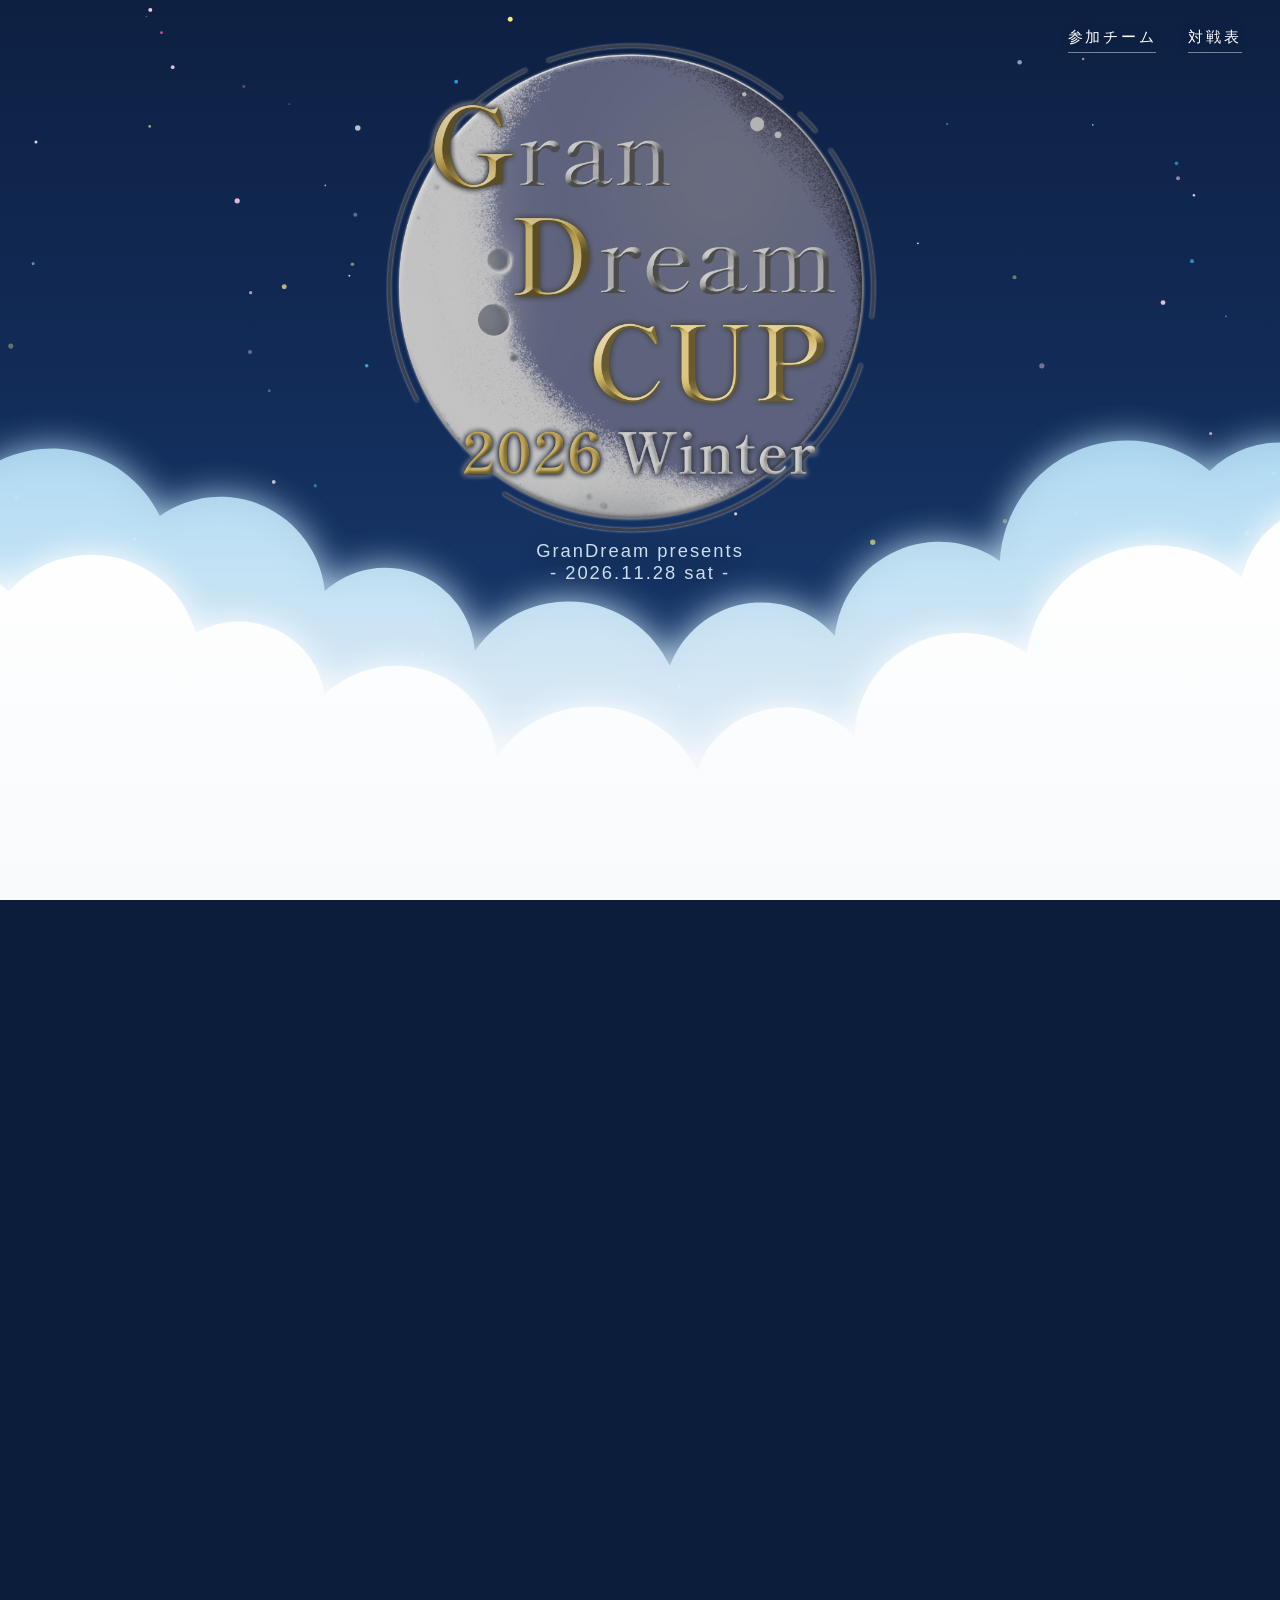
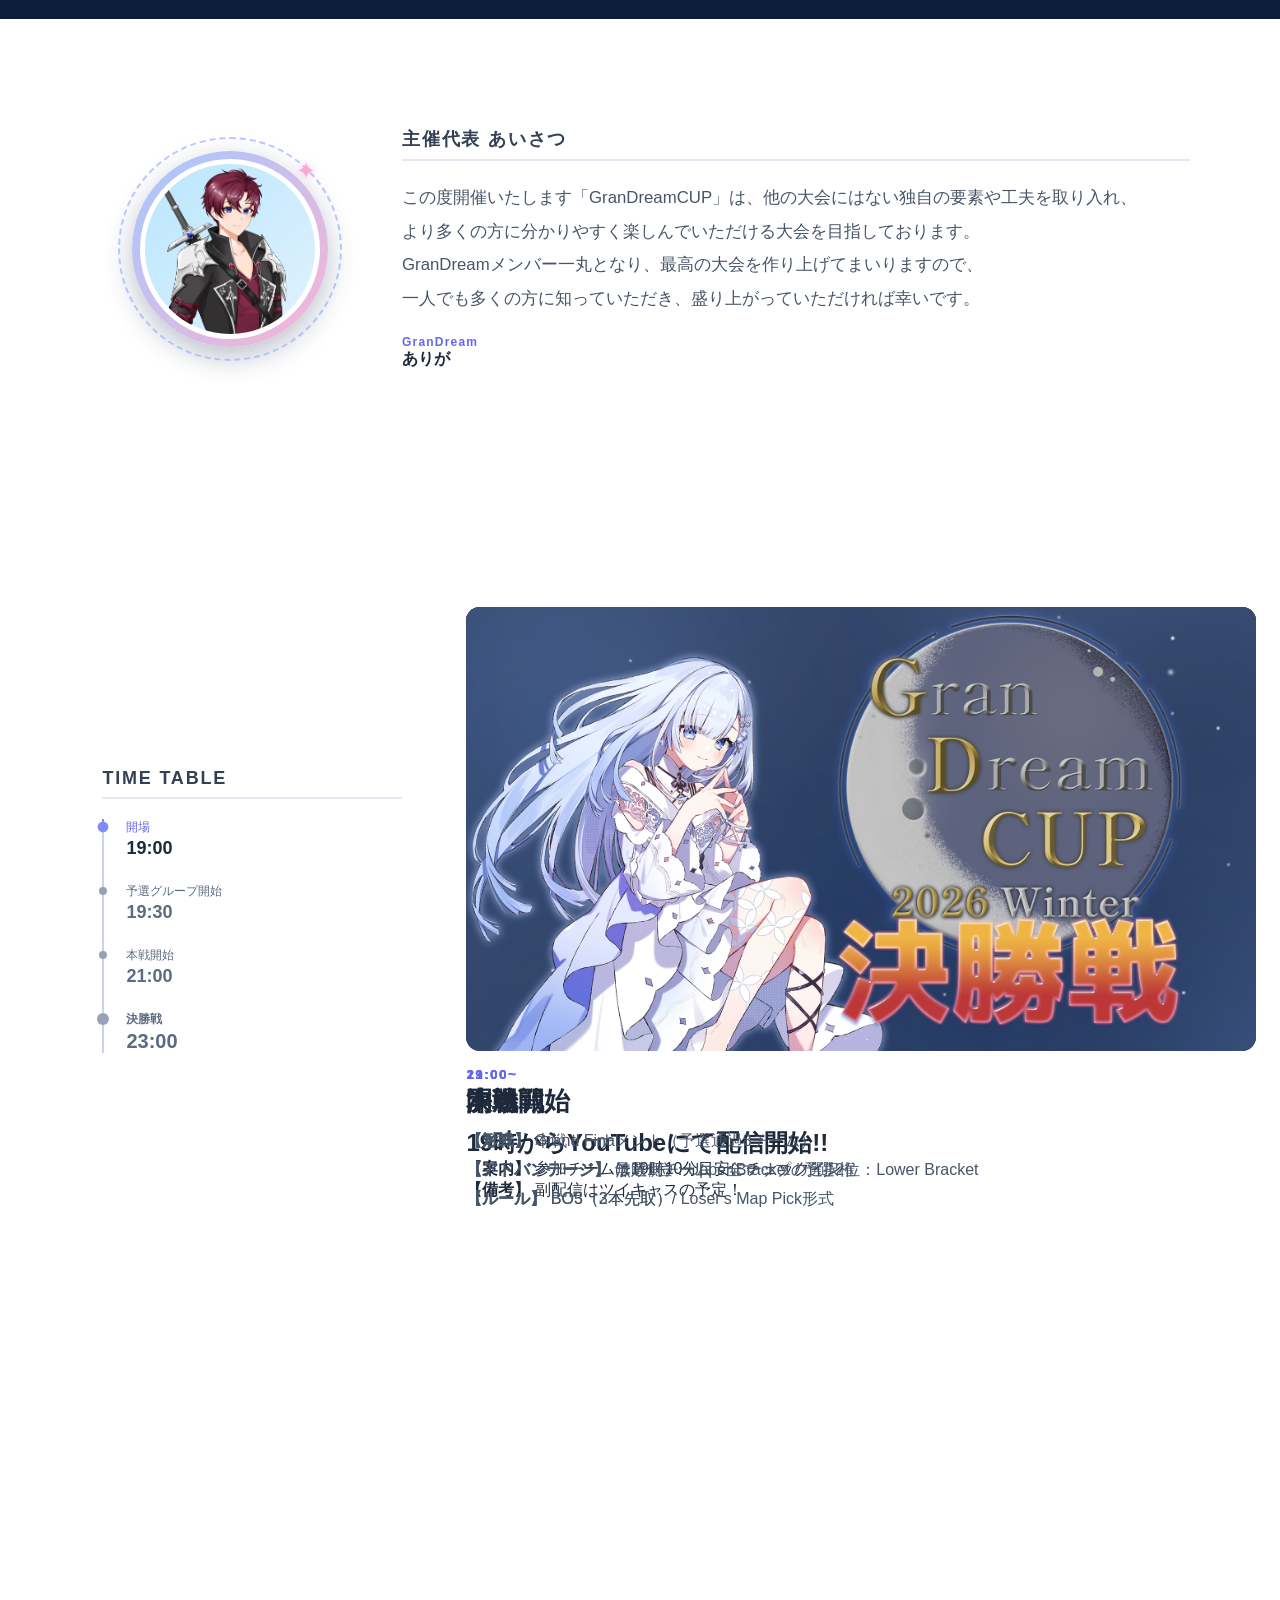
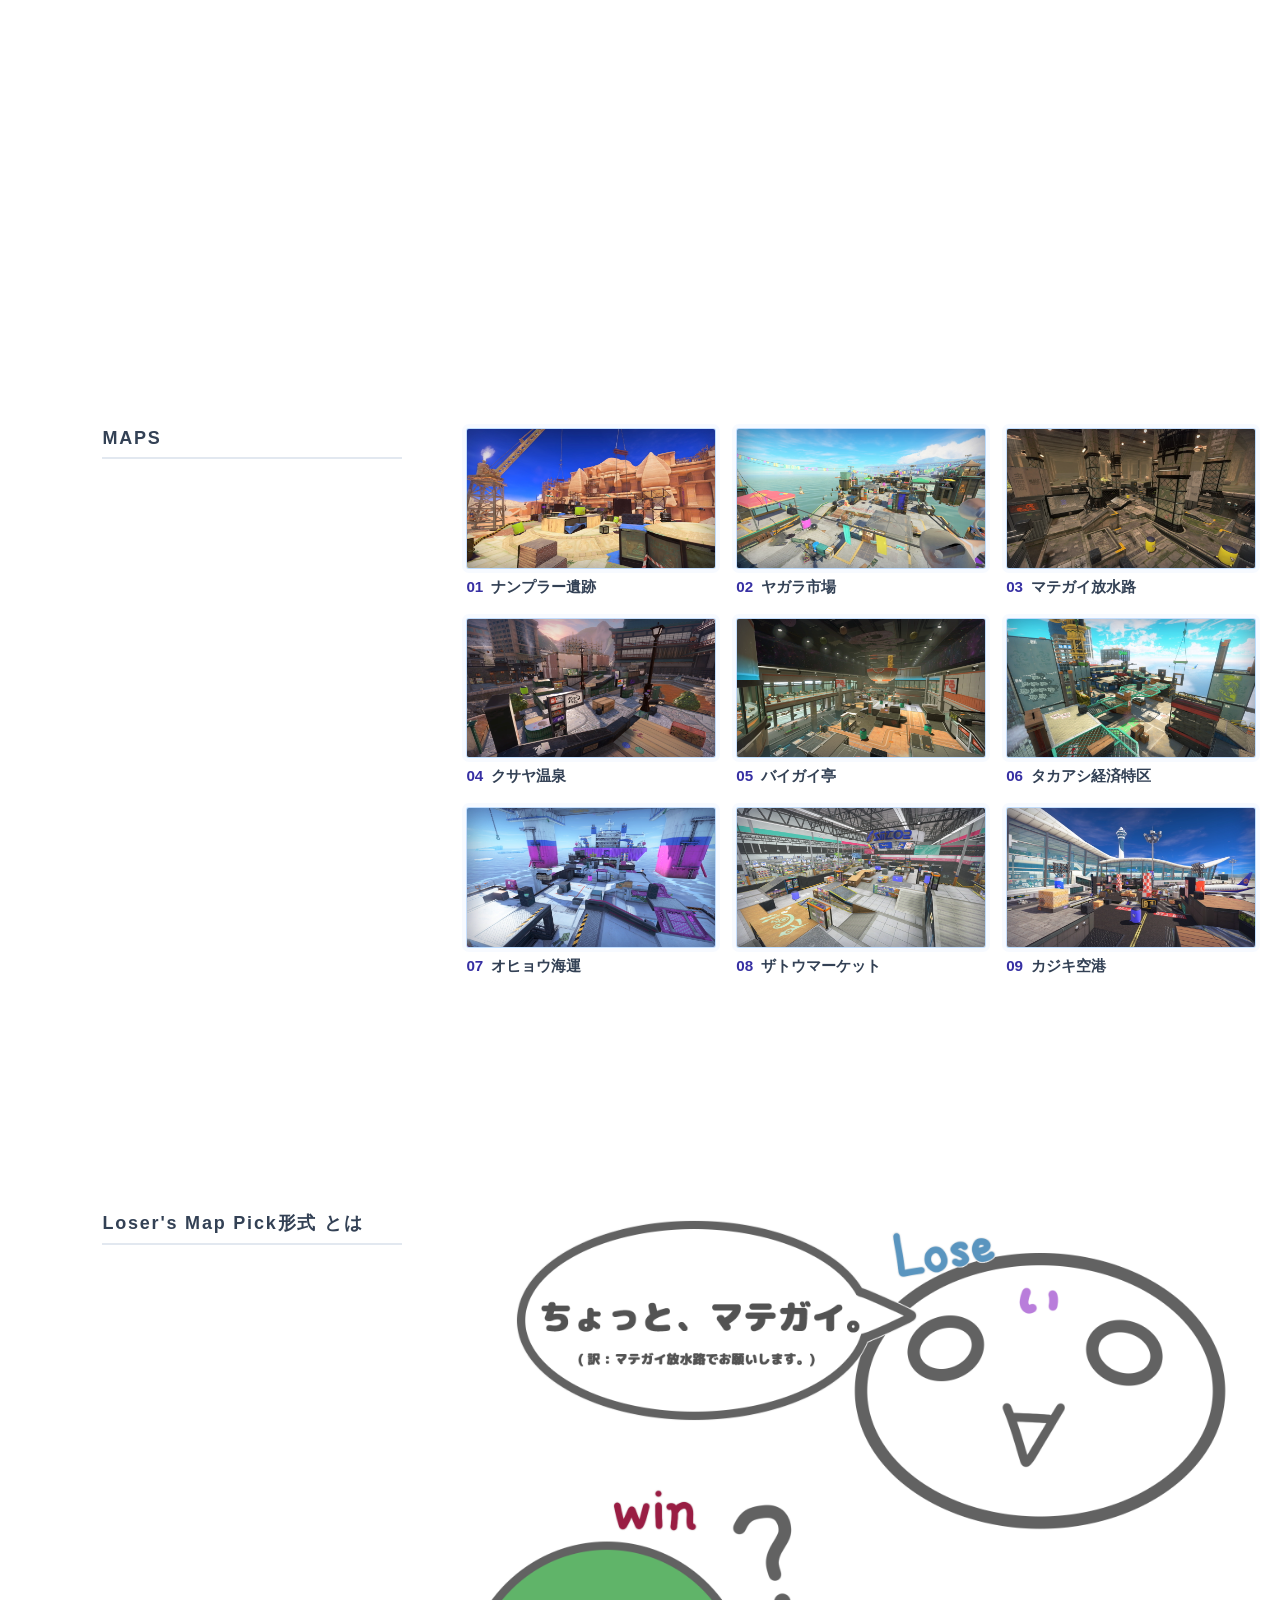
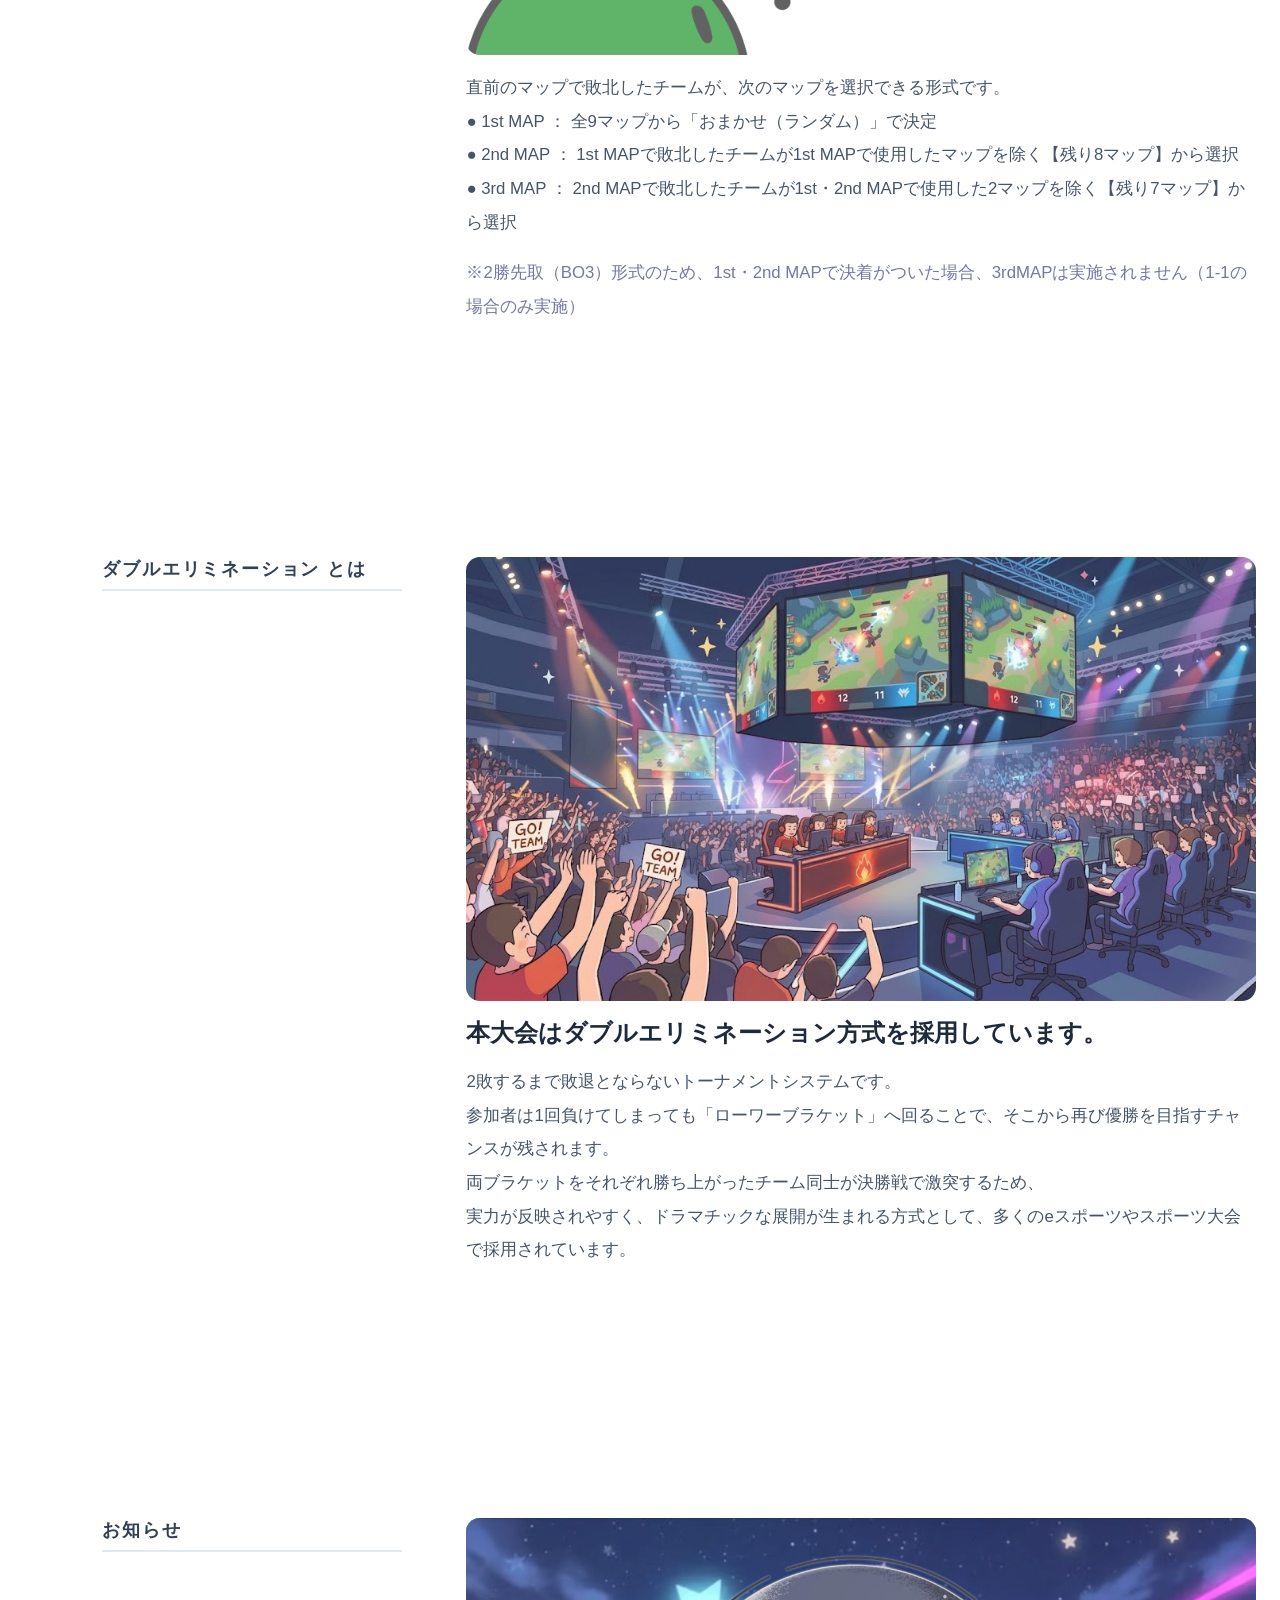
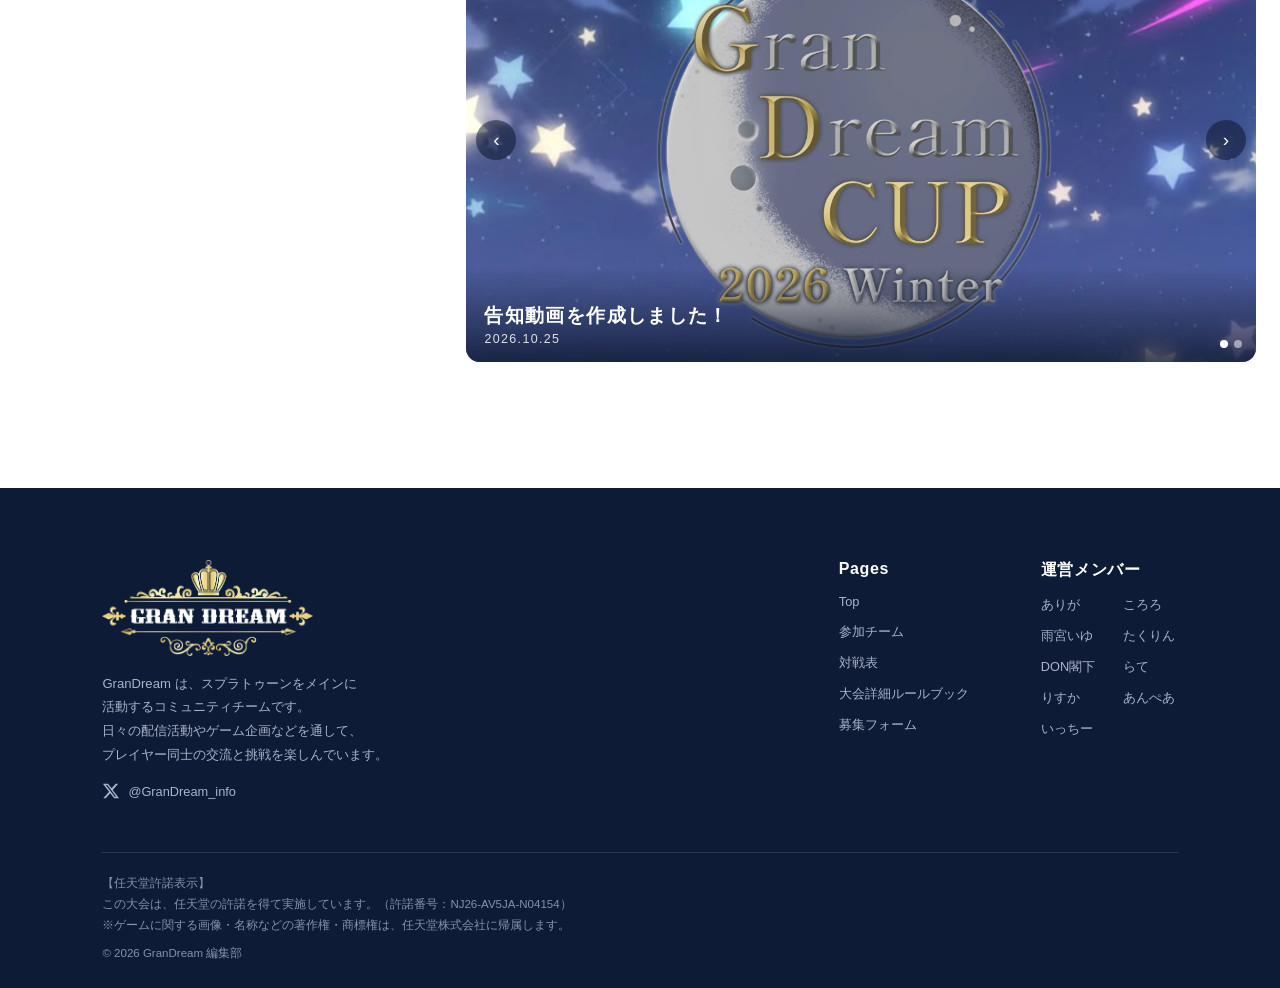
==== commit c52106e7: "Add files via upload" ====
--- a/index.html
+++ b/index.html
@@ -6,6 +6,16 @@
   <meta name="viewport" content="width=device-width, initial-scale=1.0">
   <title>GraDreCUP-top</title>
   <link rel="stylesheet" href="style.css">
+  <meta property="og:title" content="GranDreamCUP【公式webページ】" />
+  <meta property="og:description" content="GranDreamCUP" />
+  <meta property="og:type" content="article" />
+  <meta property="og:url" content="https://grandream-517.github.io/GranDreamCUP/" />
+  <meta property="og:image" content="https://grandream-517.github.io/GranDreamCUP/images/20261107044641.png" />
+
+  <meta name="twitter:card" content="summary_large_image" />
+  <meta name="twitter:title" content="GranDreamCUP【公式webページ】" />
+  <meta name="twitter:description" content="GranDreamCUP" />
+  <meta name="twitter:image" content="https://grandream-517.github.io/GranDreamCUP/images/20261107044641.png" />
 </head>
 
 <body>
@@ -134,7 +144,7 @@
               <dt>主催</dt>
               <dd>GranDream</dd>
               <dt>申込</dt>
-              <dd>11月14日まで(先着順16チーム上限)</dd>
+              <dd>11月7日まで(先着順16チーム上限)</dd>
             </dl>
             <p class="ov-link"><a href="https://energetic-octagon-8f6.notion.site/3f87bee7480a80aabf9cc22851b0c398"
                 target="_blank" rel="noopener noreferrer">大会詳細ルールブックを見る</a></p>
@@ -478,4 +488,4 @@
 
 </body>
 
-</html>
+</html>
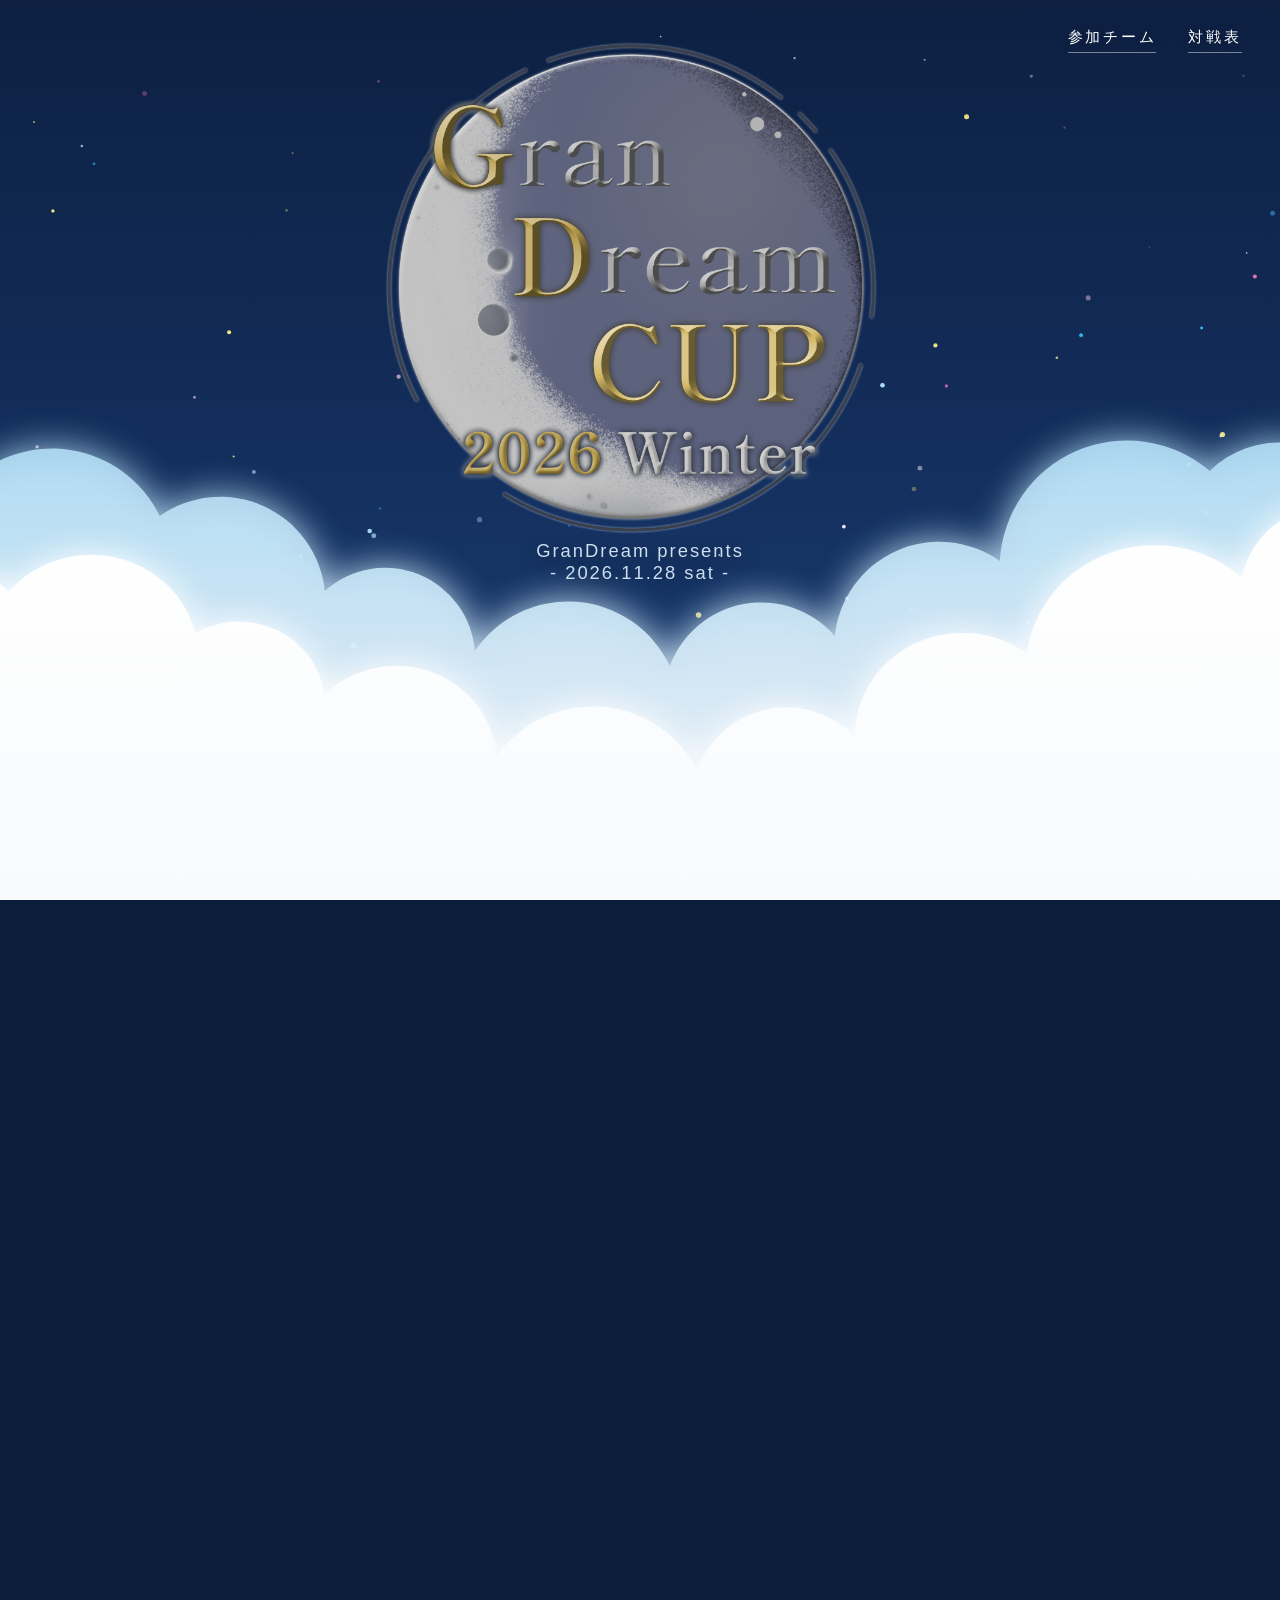
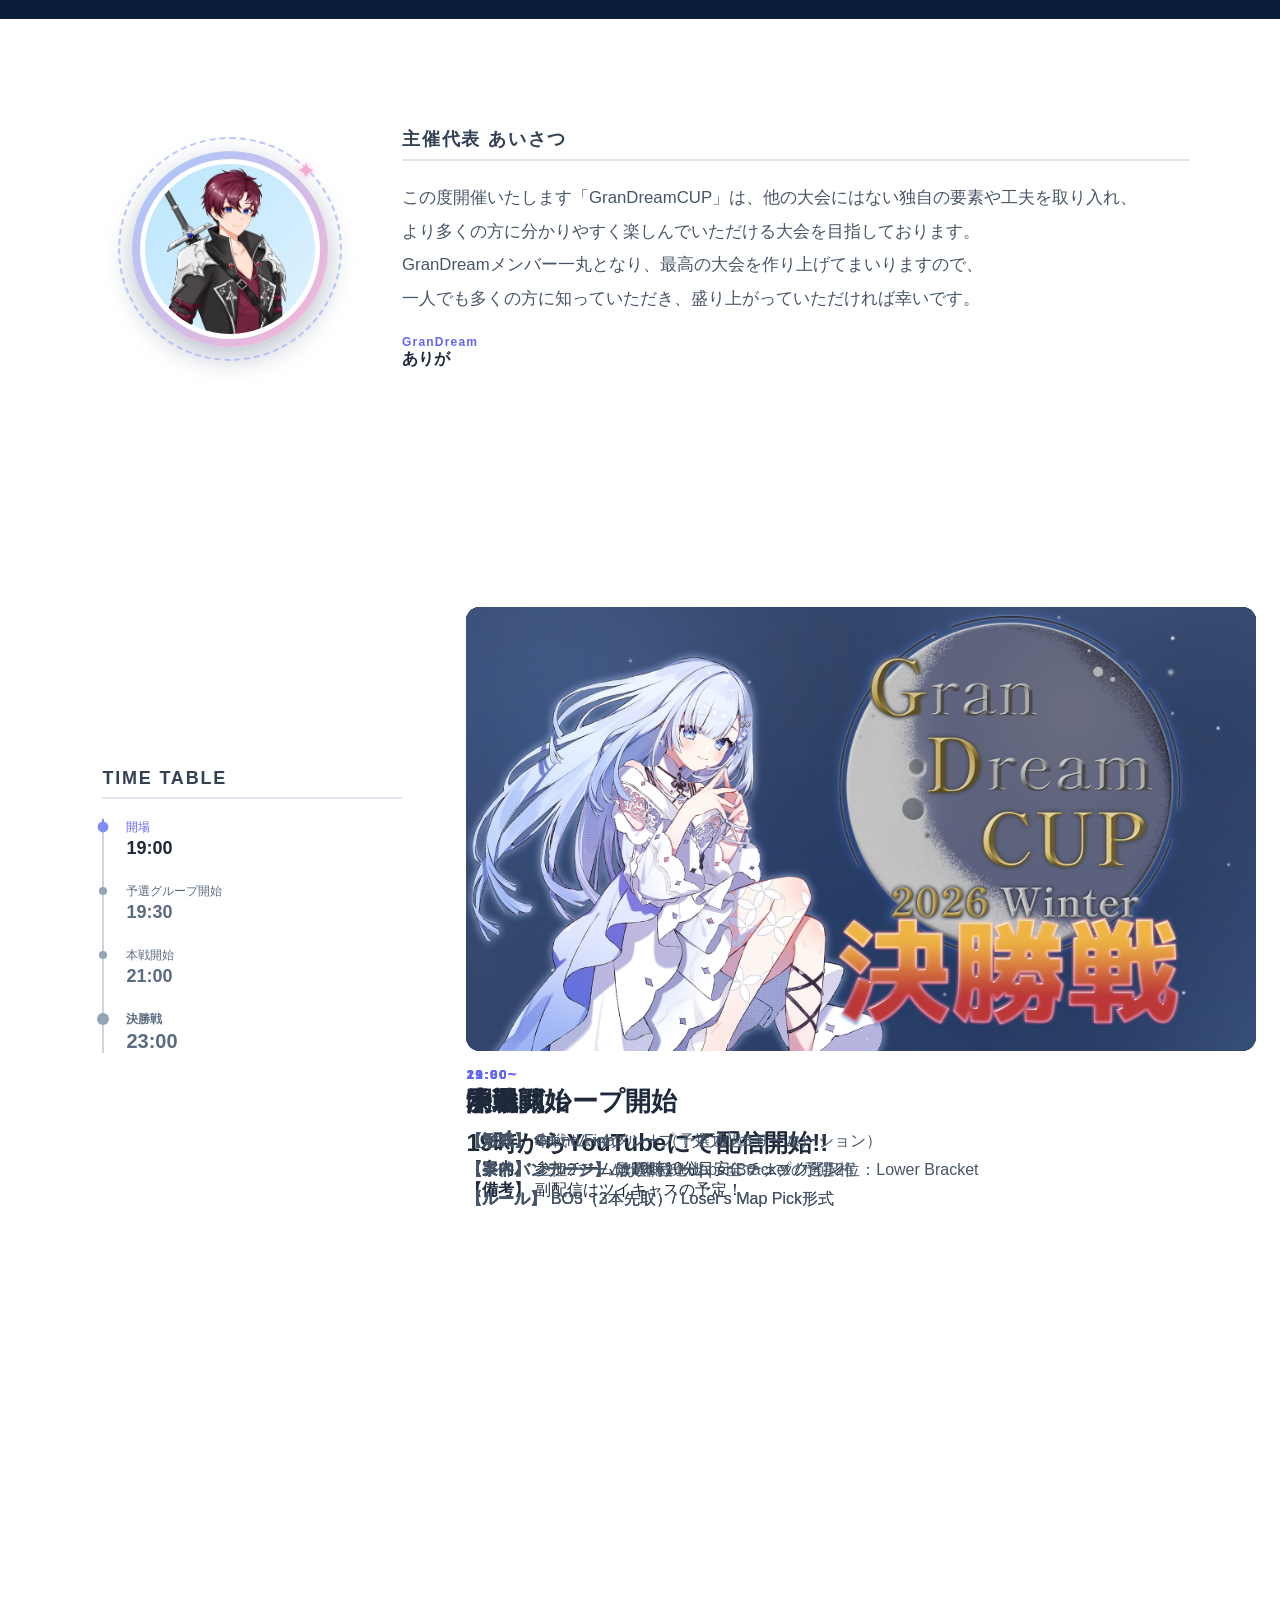
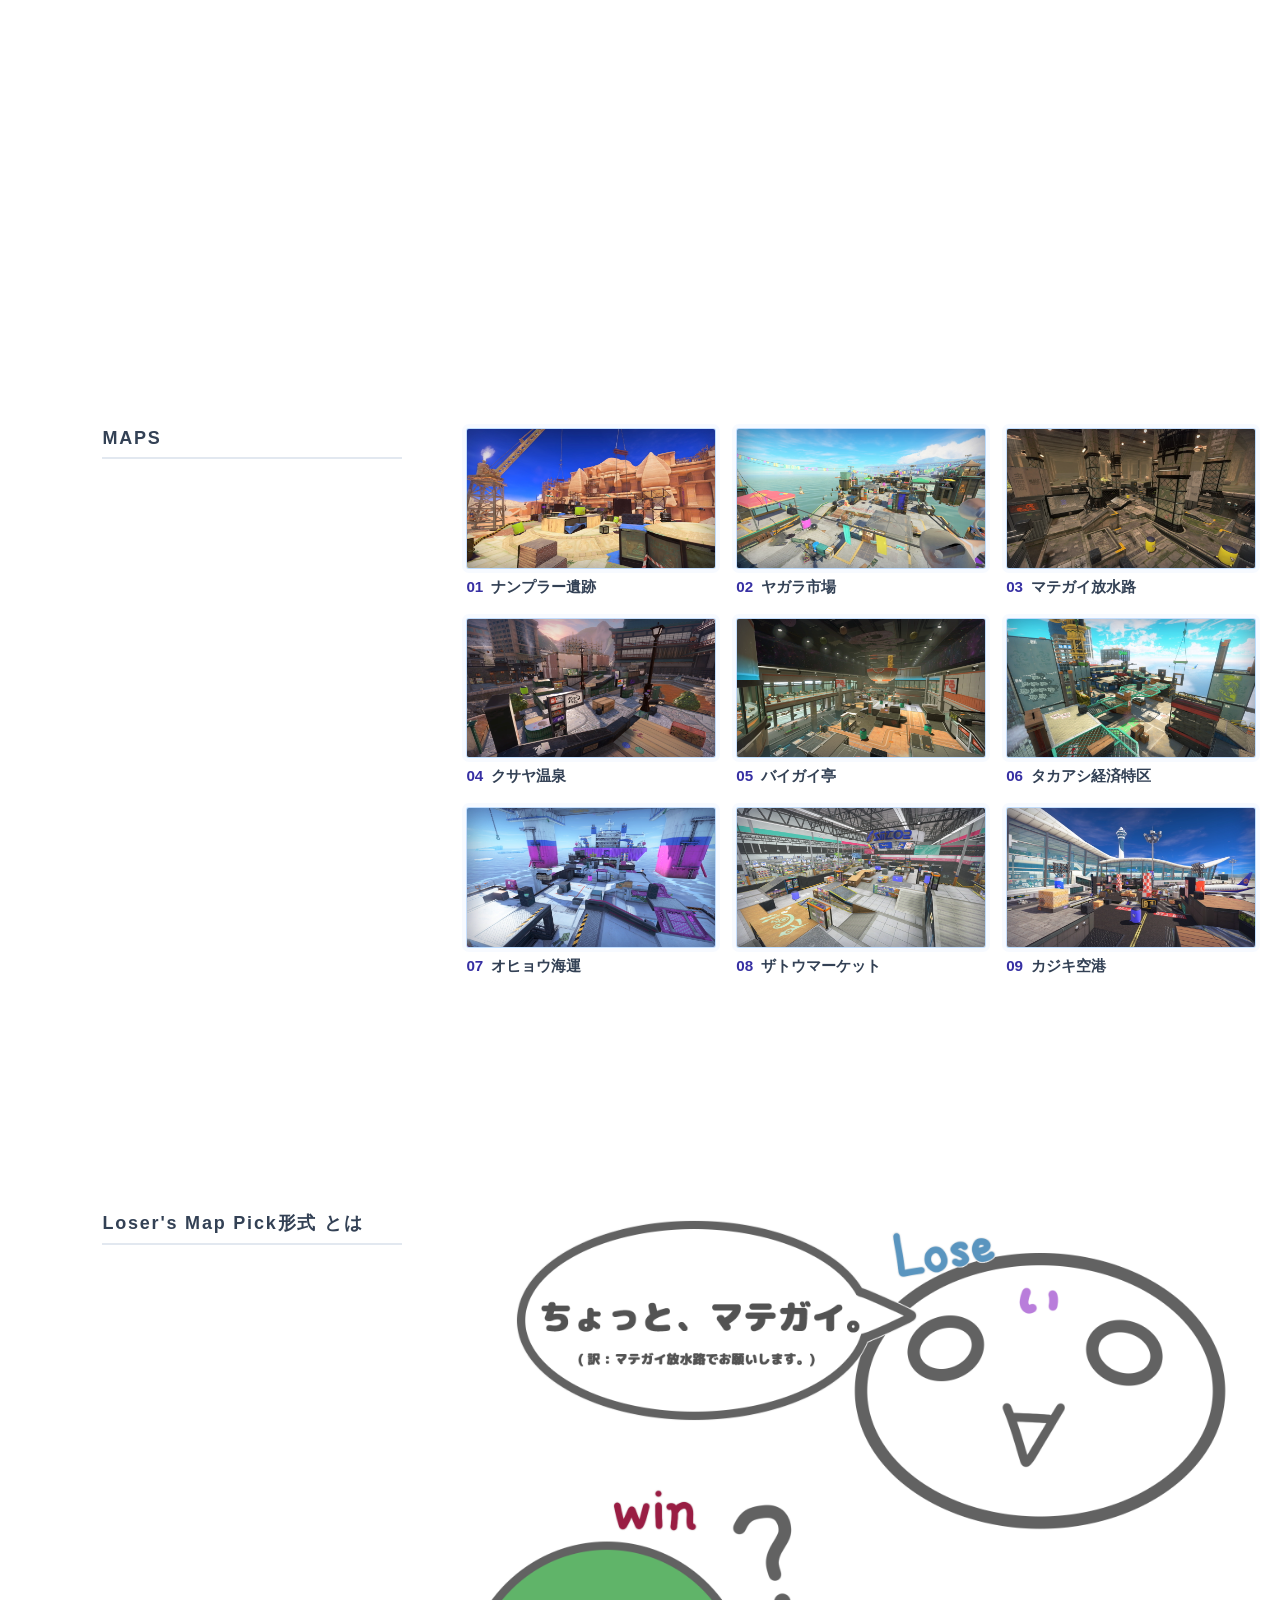
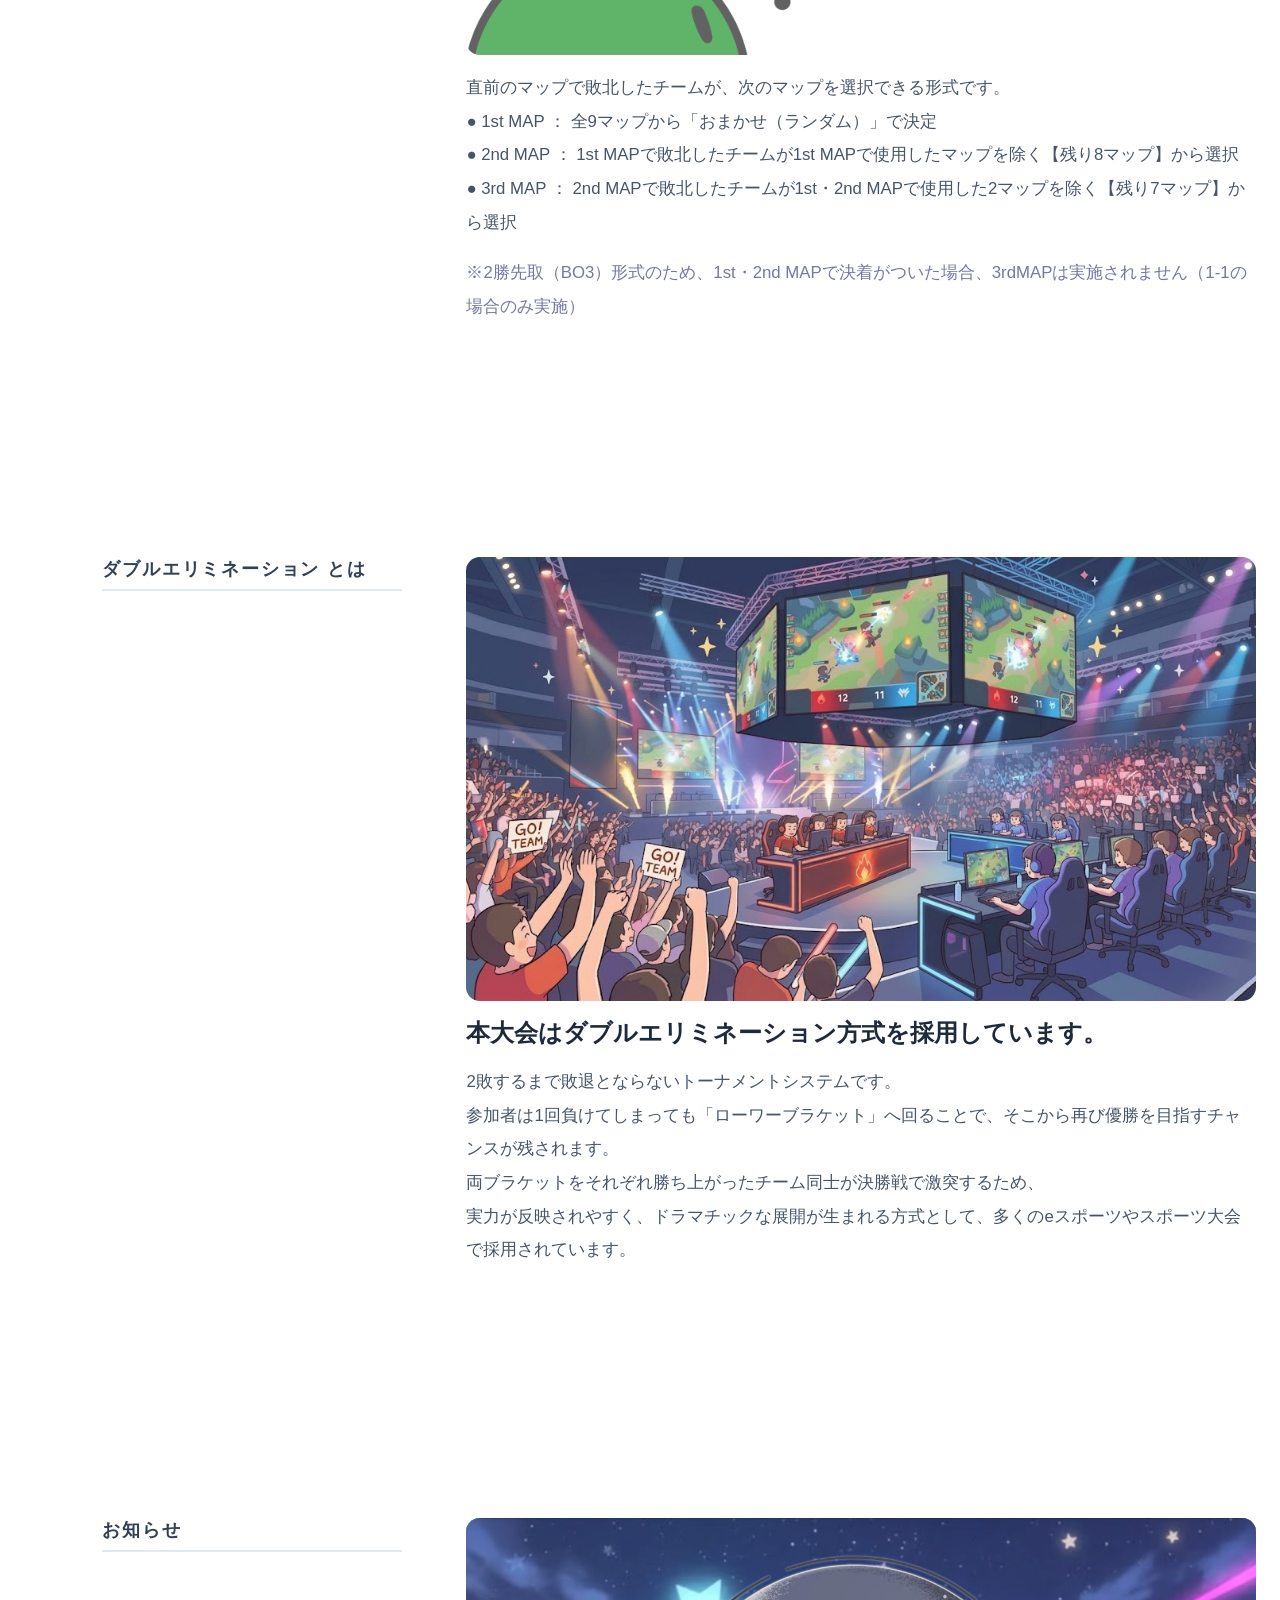
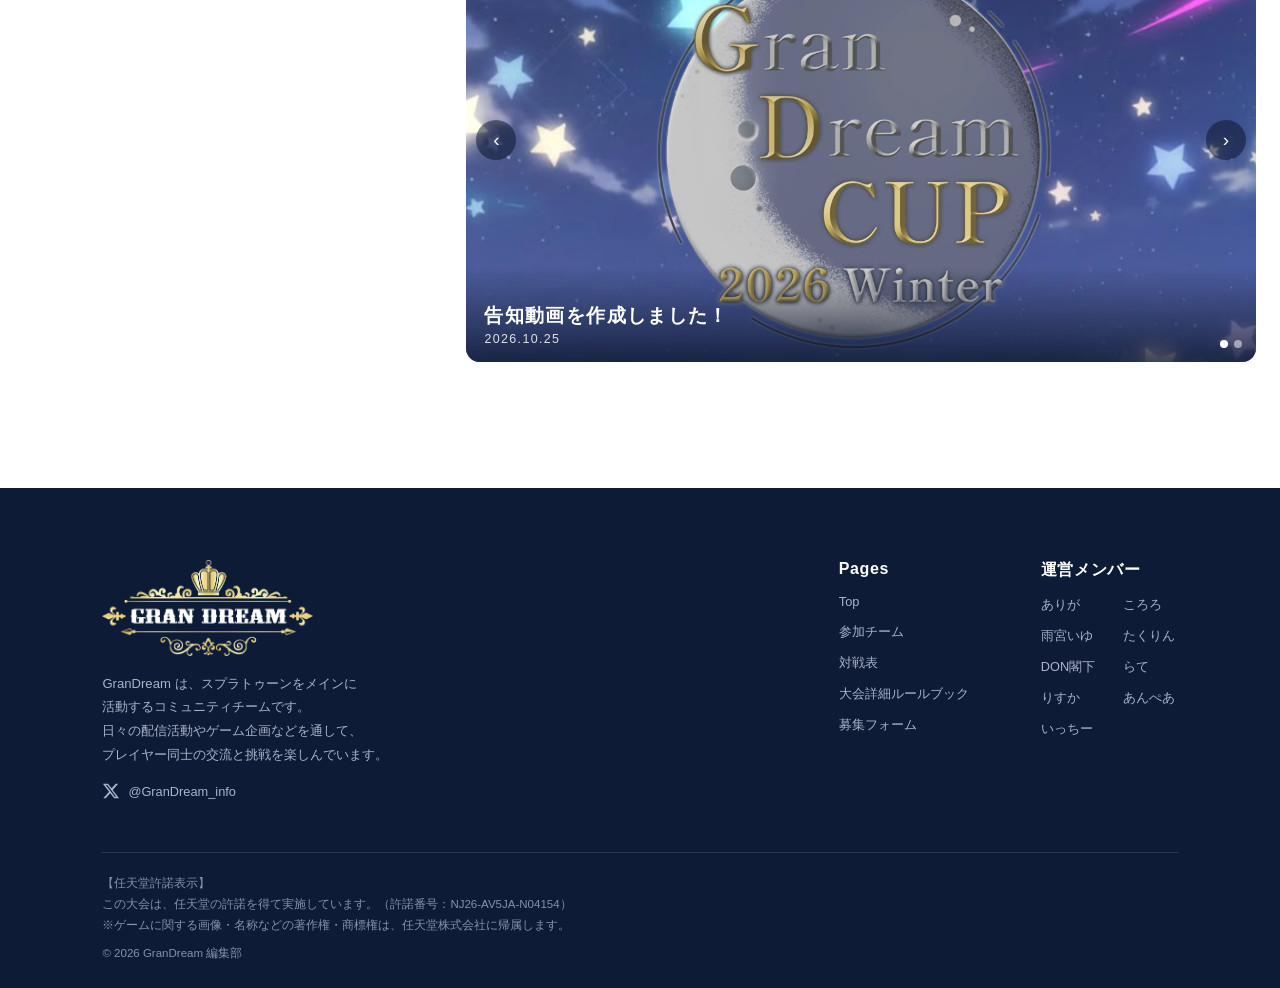
==== commit 77ca9174: "Add files via upload" ====
--- a/index.html
+++ b/index.html
@@ -134,7 +134,7 @@
               <dd>16チーム想定</dd>
               <dt>XPコスト</dt>
               <dd>チーム合計10400上限
-                <br>･XP3000以上は１名まで
+                <br>･XP3000以上は1名まで
                 <br>･全ルールでの最高XPを参照(サマリー提出)<br />
               </dd>
               <dt>参加資格</dt>
@@ -144,7 +144,7 @@
               <dt>主催</dt>
               <dd>GranDream</dd>
               <dt>申込</dt>
-              <dd>11月7日まで(先着順16チーム上限)</dd>
+              <dd>11月14日まで(先着順16チーム上限)</dd>
             </dl>
             <p class="ov-link"><a href="https://energetic-octagon-8f6.notion.site/3f87bee7480a80aabf9cc22851b0c398"
                 target="_blank" rel="noopener noreferrer">大会詳細ルールブックを見る</a></p>
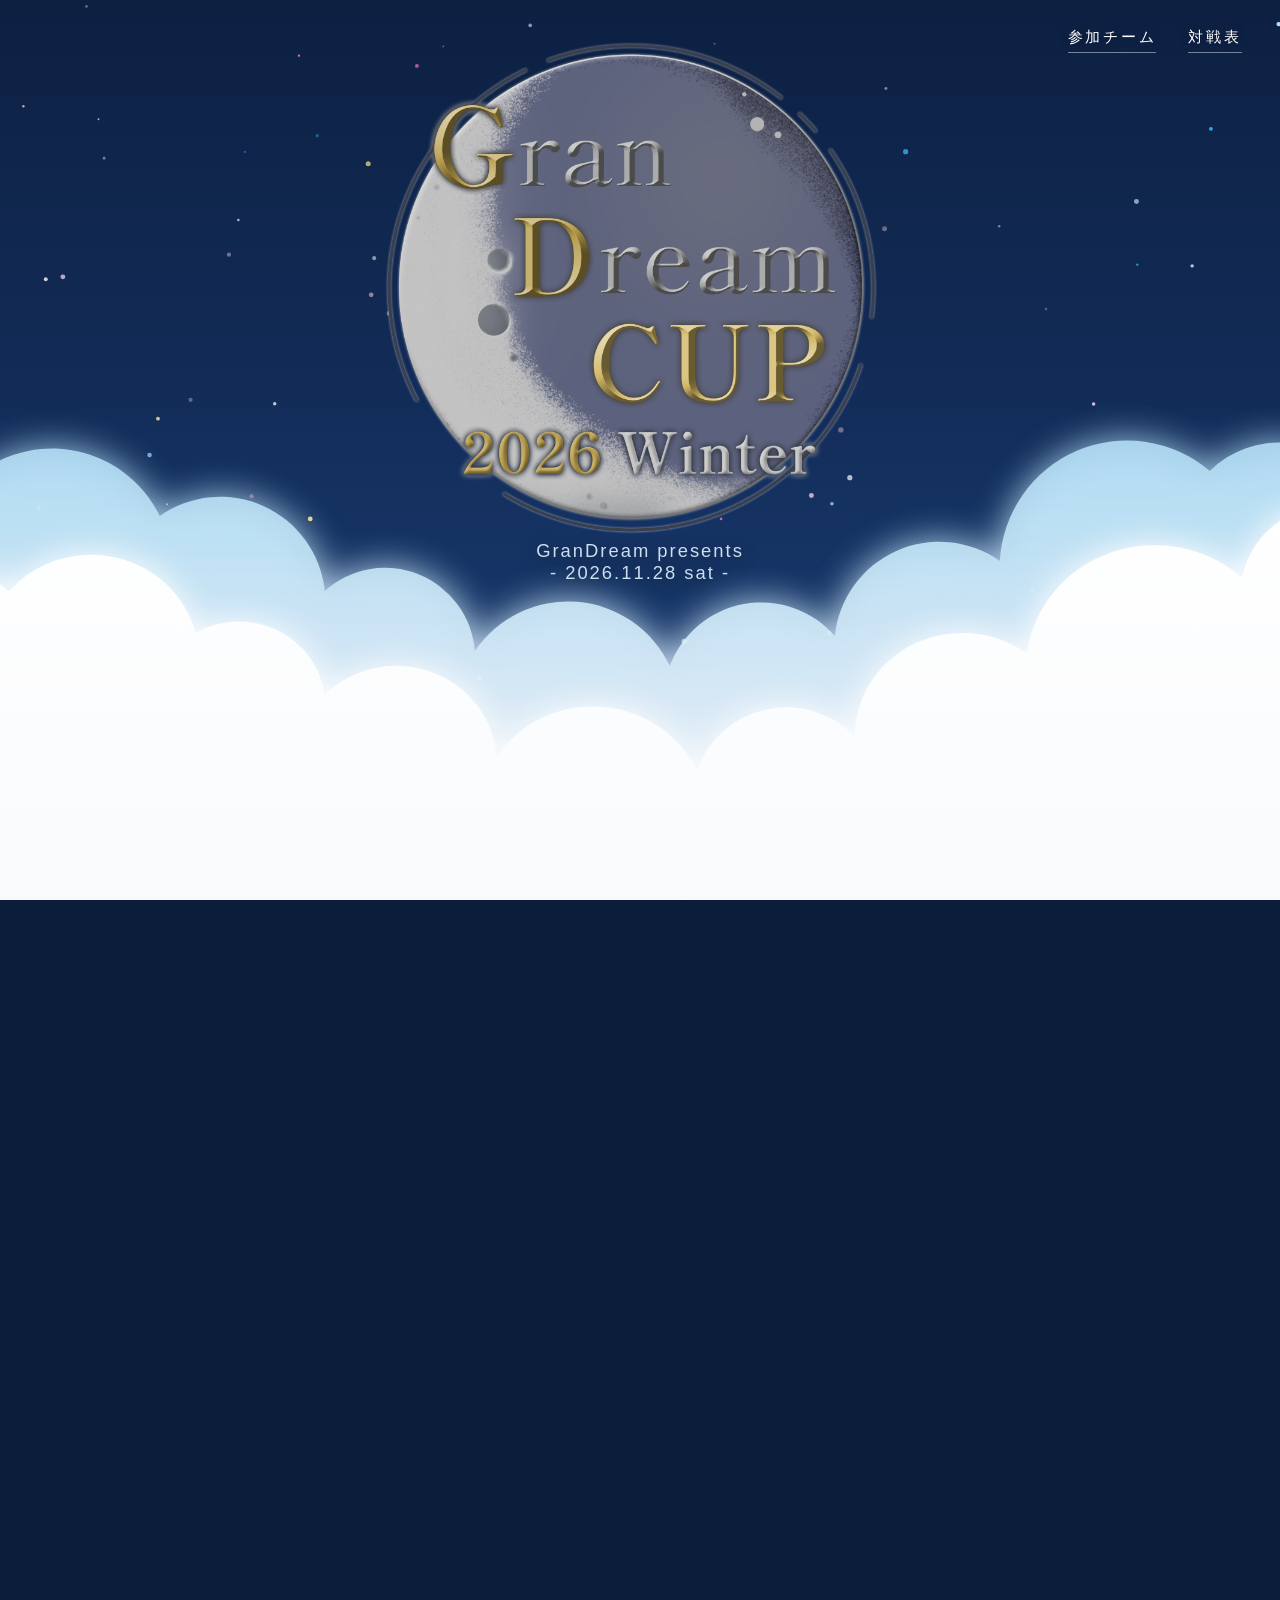
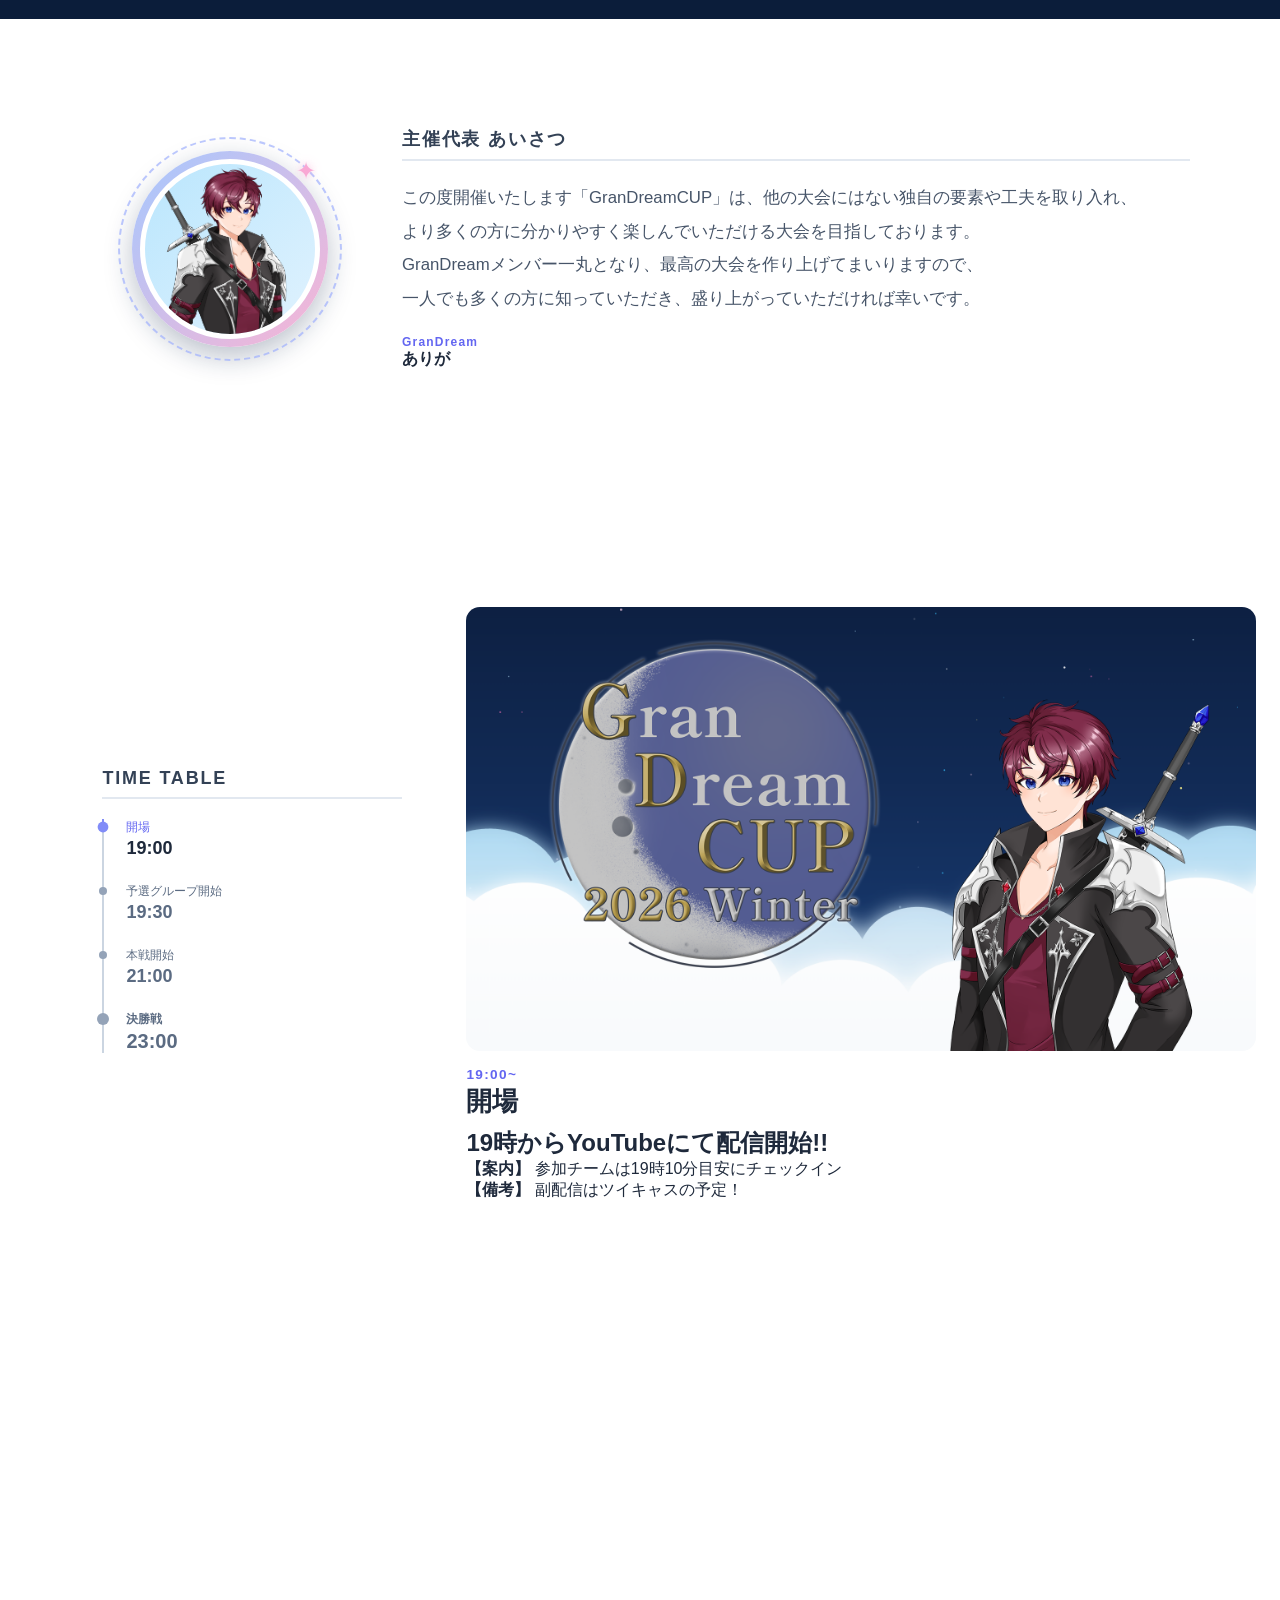
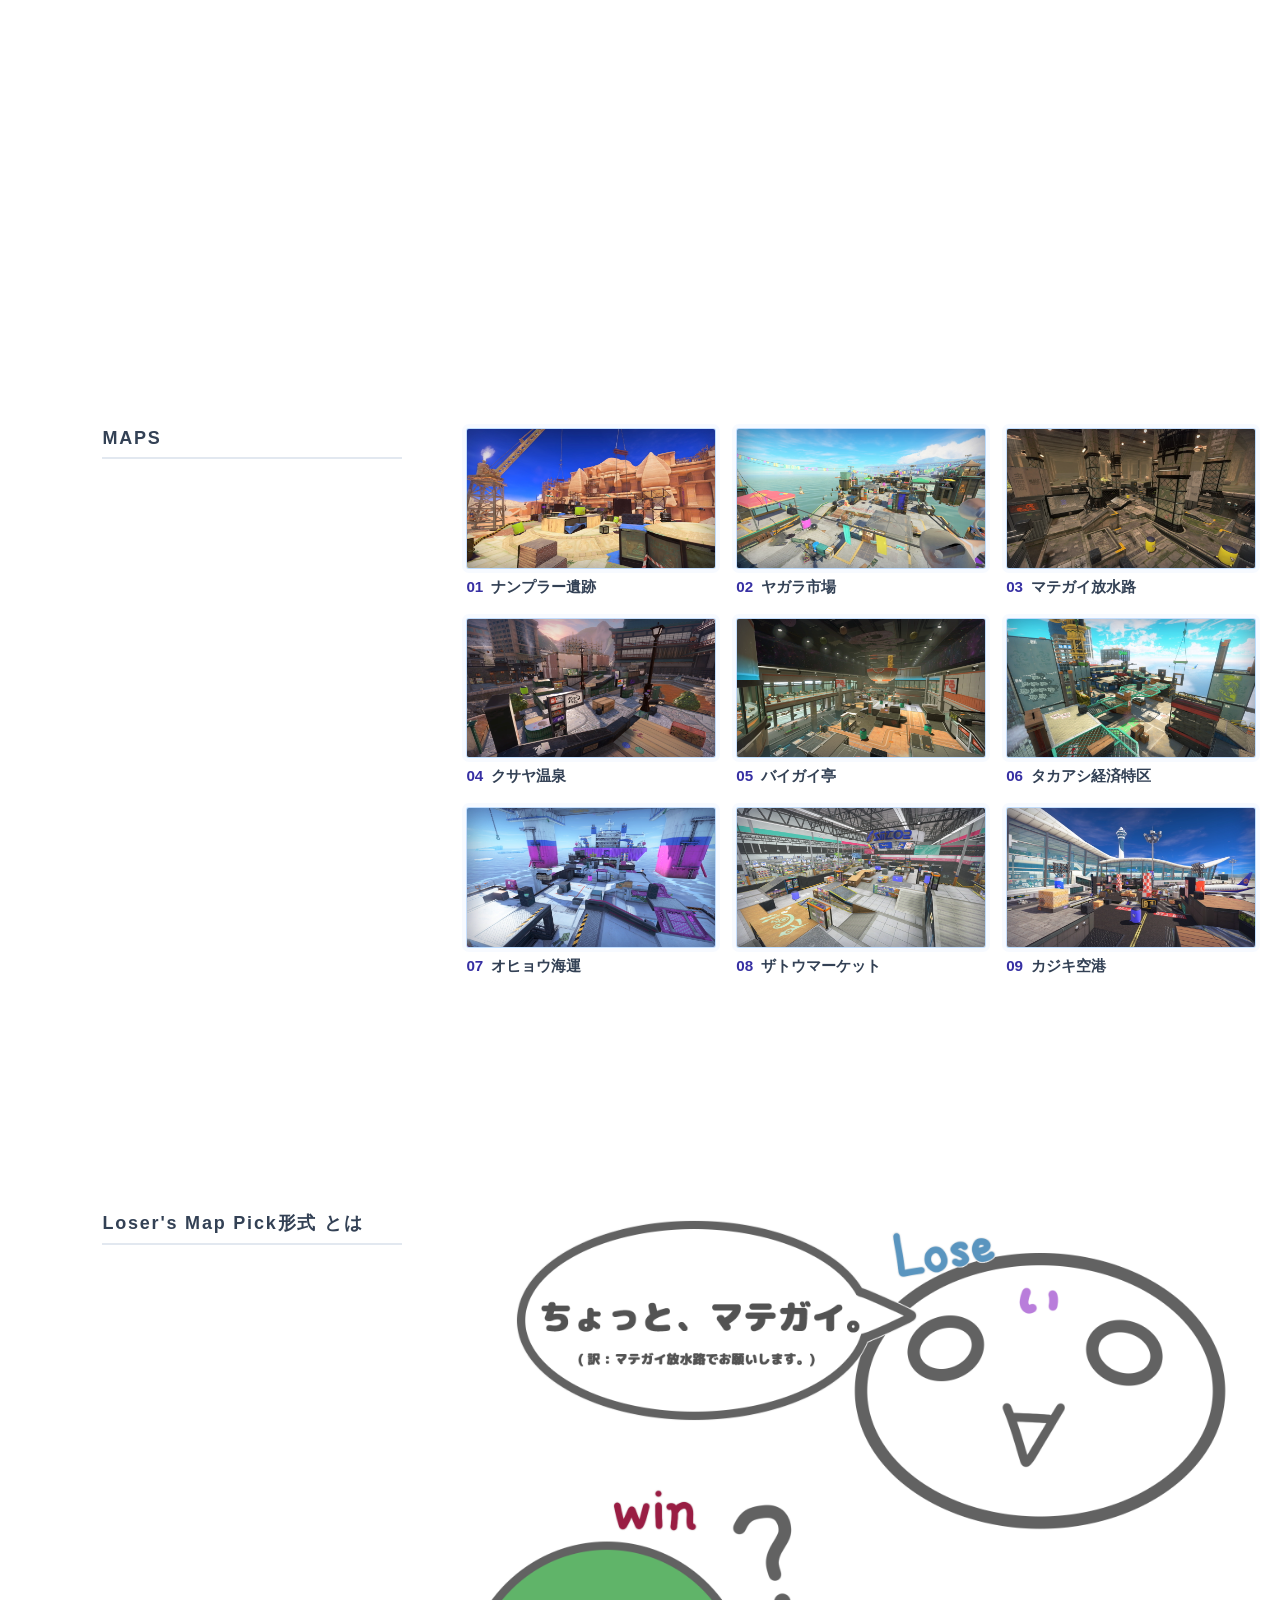
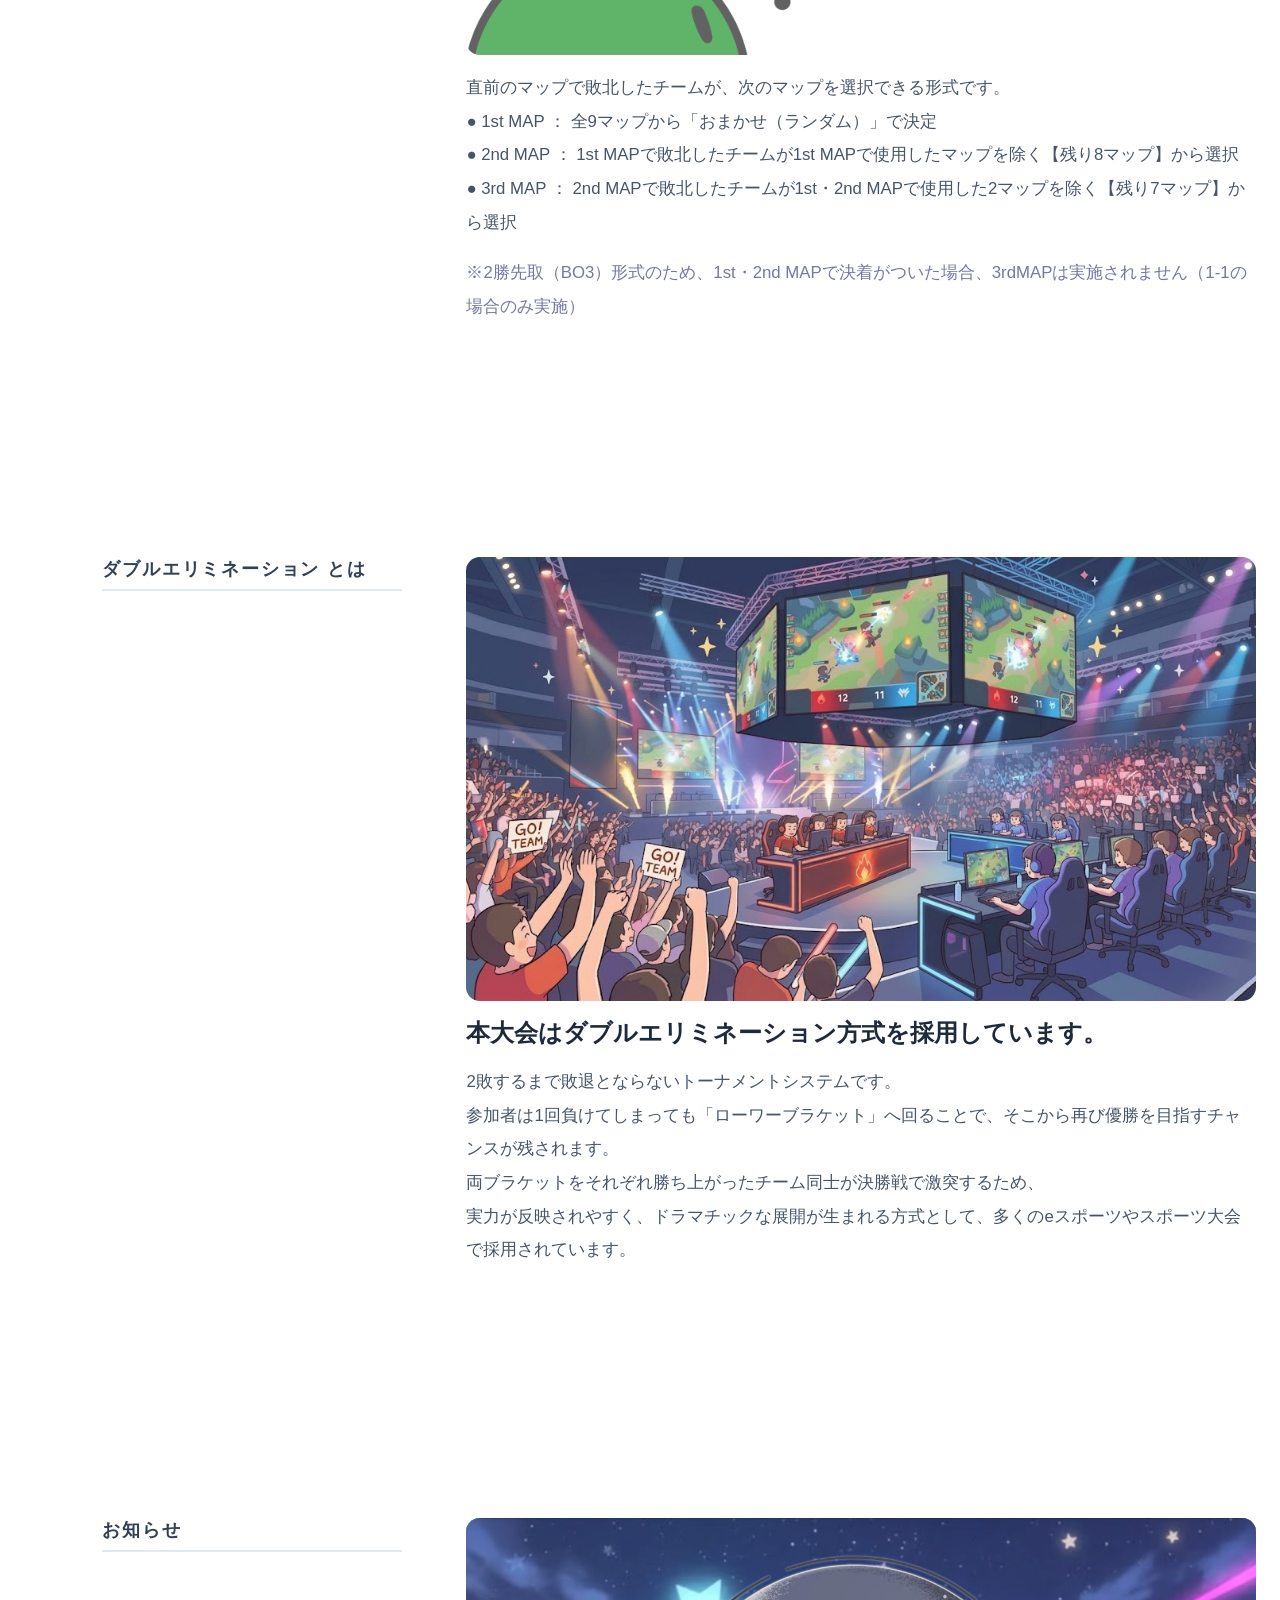
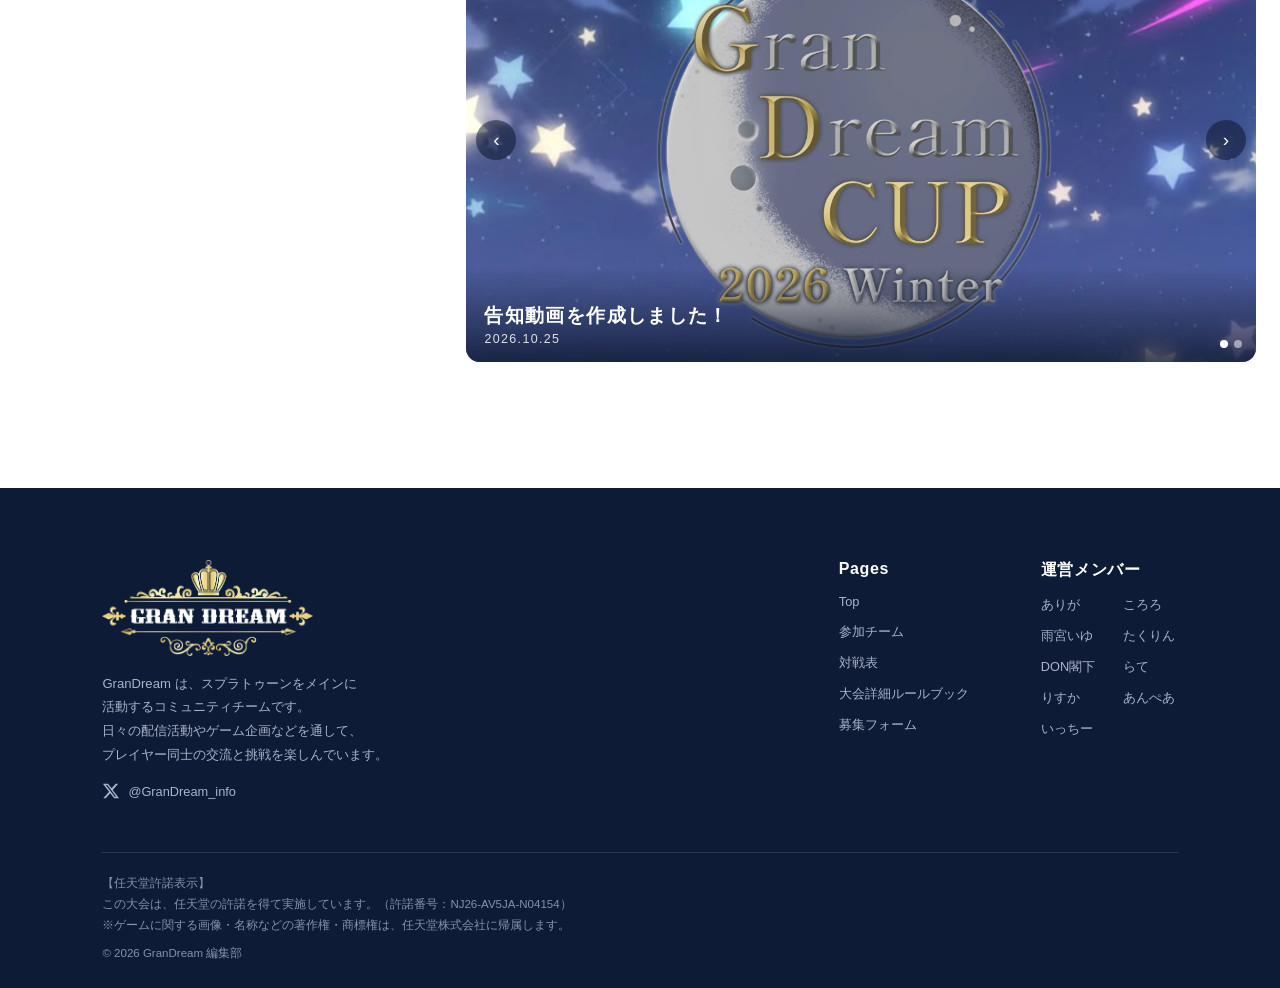
==== commit 69e75025: "Update index.html" ====
--- a/index.html
+++ b/index.html
@@ -7,14 +7,14 @@
   <title>GraDreCUP-top</title>
   <link rel="stylesheet" href="style.css">
   <meta property="og:title" content="GranDreamCUP【公式webページ】" />
-  <meta property="og:description" content="GranDreamCUP" />
+  <meta property="og:description" content="大会ルールやエントリーはこちらから👉" />
   <meta property="og:type" content="article" />
   <meta property="og:url" content="https://grandream-517.github.io/GranDreamCUP/" />
   <meta property="og:image" content="https://grandream-517.github.io/GranDreamCUP/images/20261107044641.png" />
 
   <meta name="twitter:card" content="summary_large_image" />
   <meta name="twitter:title" content="GranDreamCUP【公式webページ】" />
-  <meta name="twitter:description" content="GranDreamCUP" />
+  <meta name="twitter:description" content="大会ルールやエントリーはこちらから👉" />
   <meta name="twitter:image" content="https://grandream-517.github.io/GranDreamCUP/images/20261107044641.png" />
 </head>
 
@@ -488,4 +488,4 @@
 
 </body>
 
-</html>+</html>
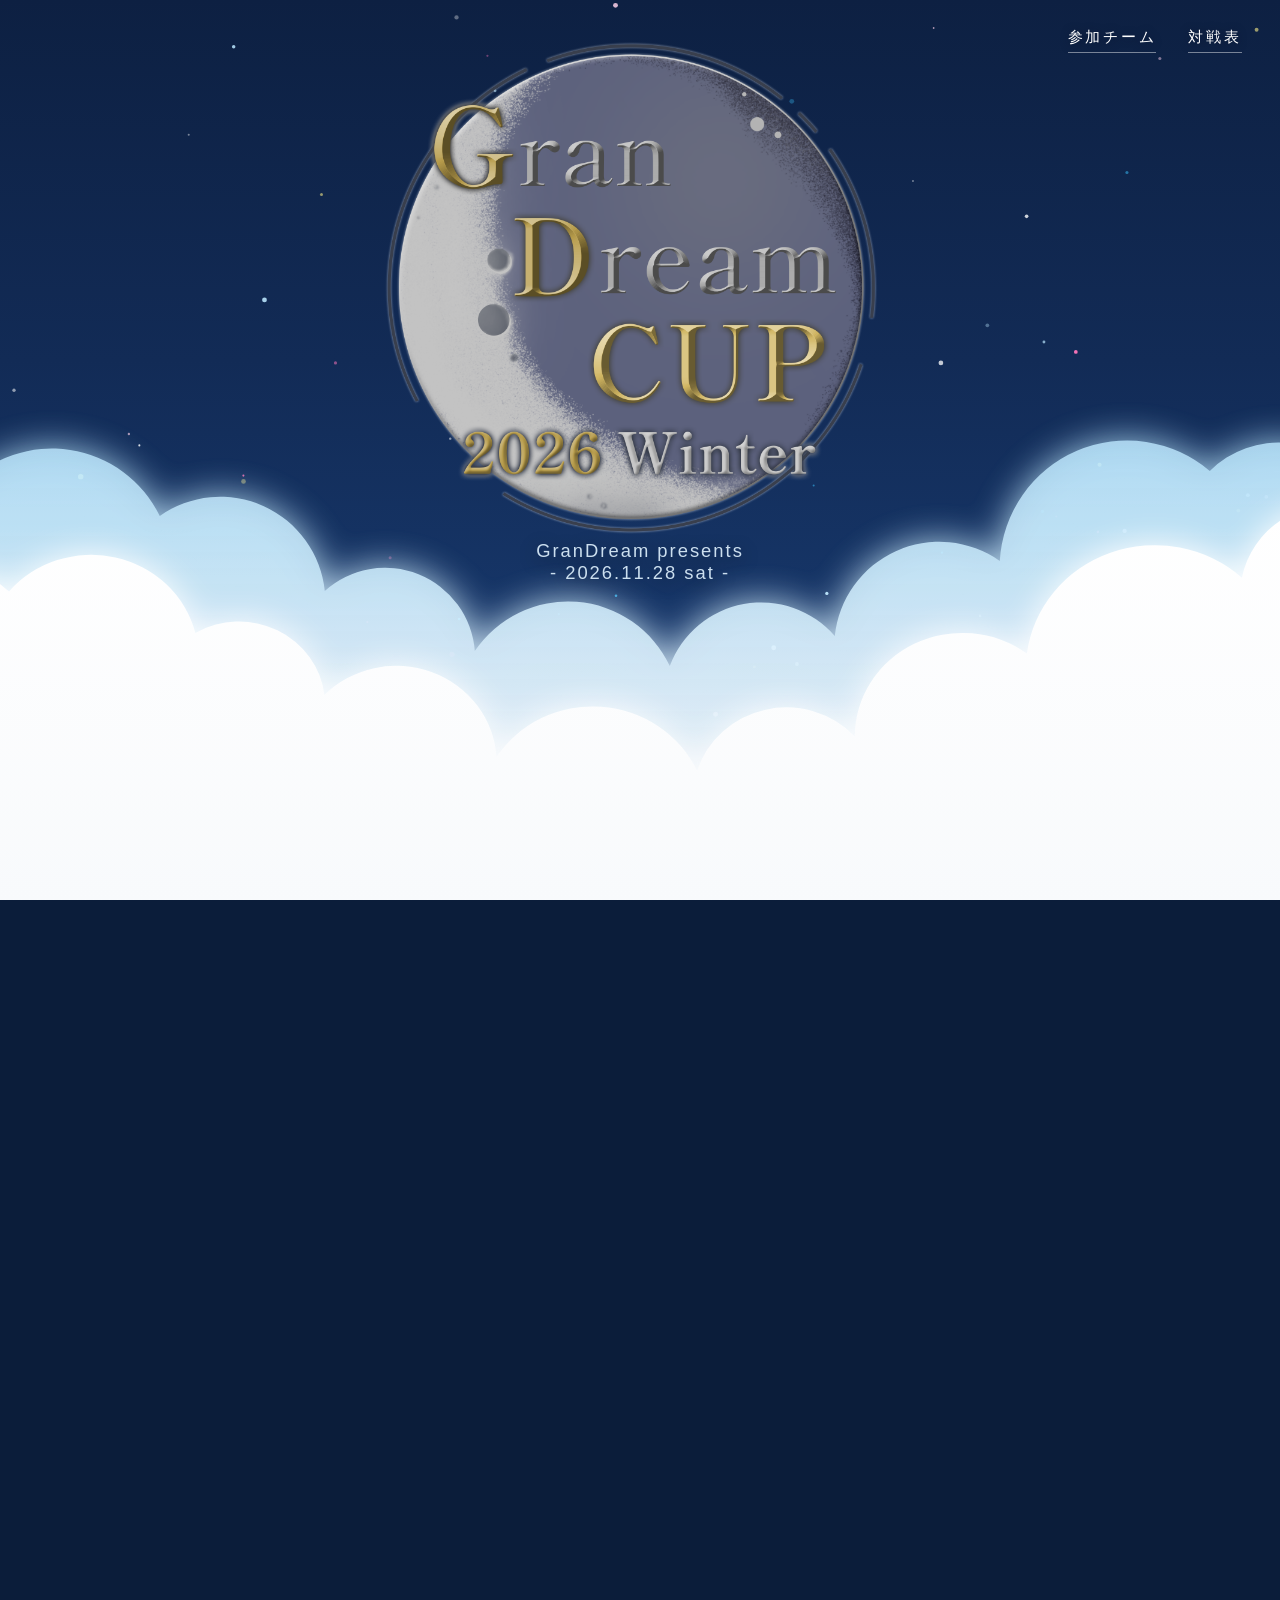
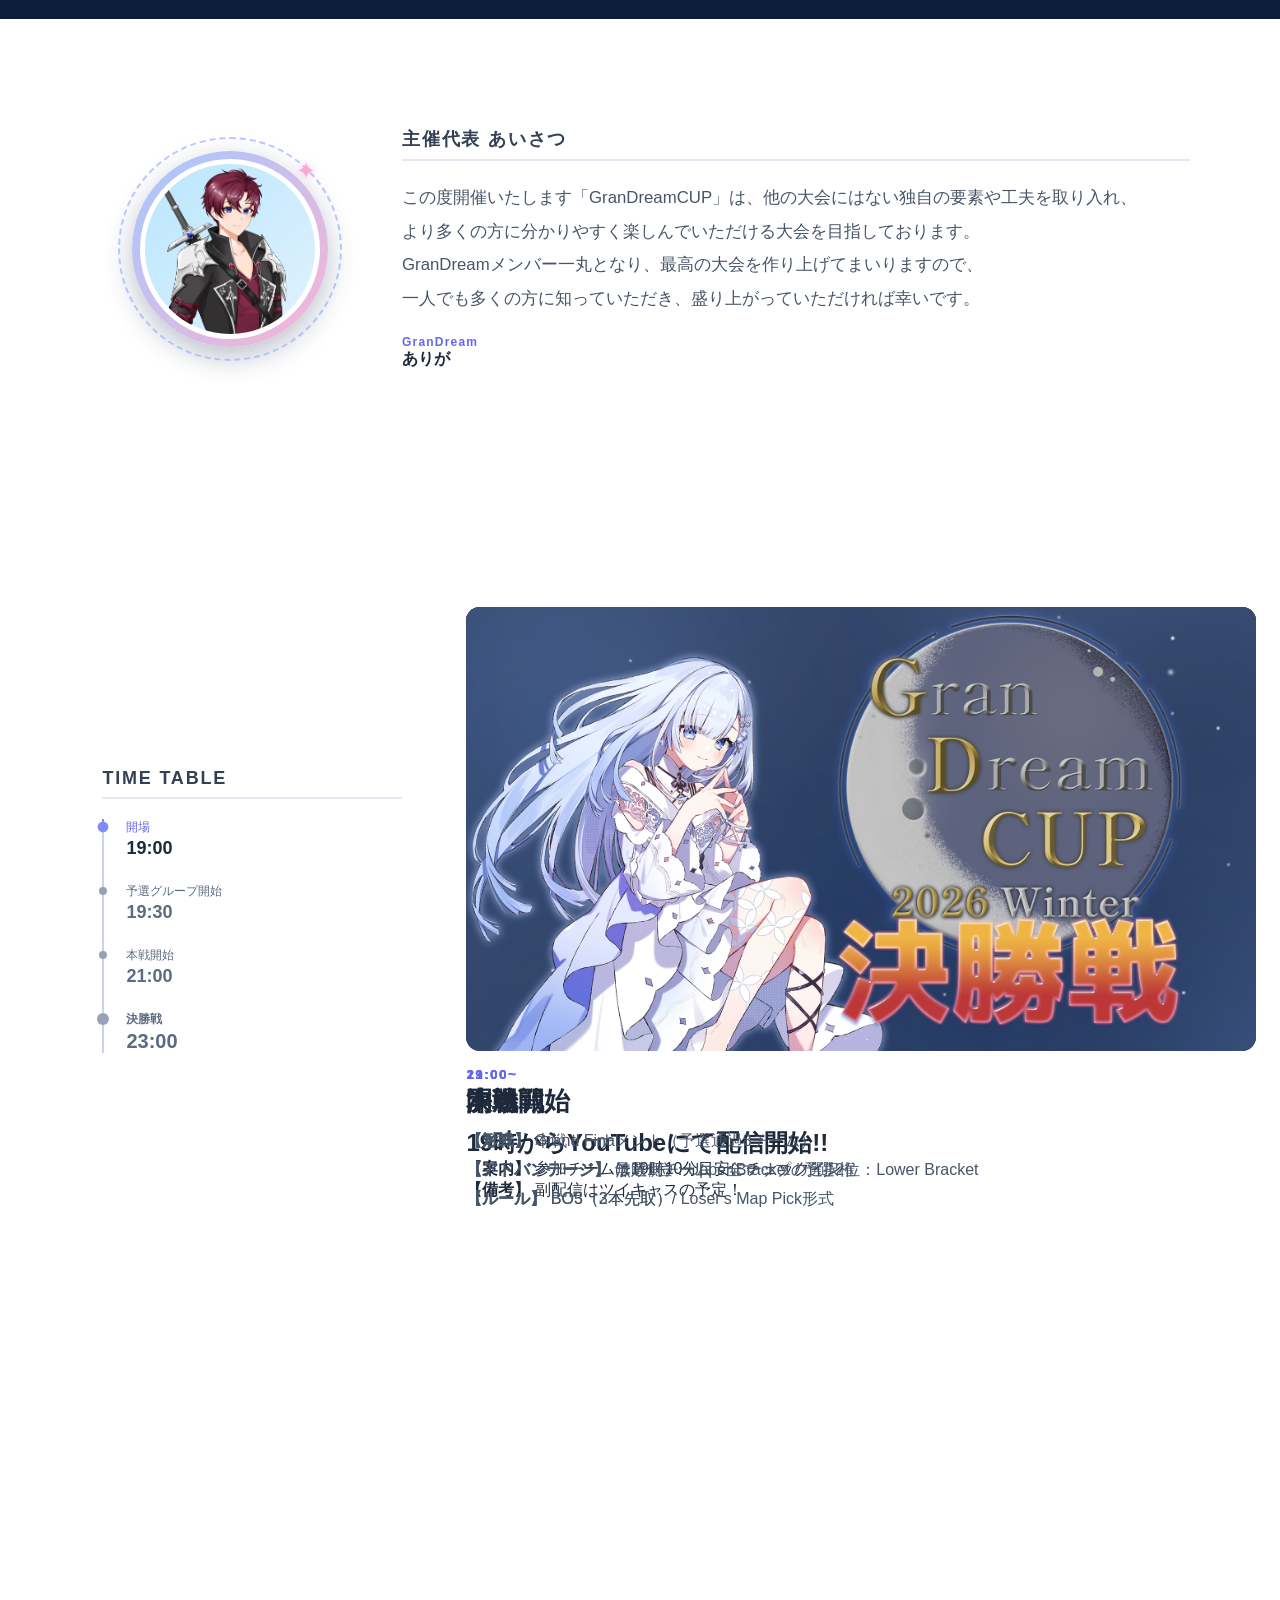
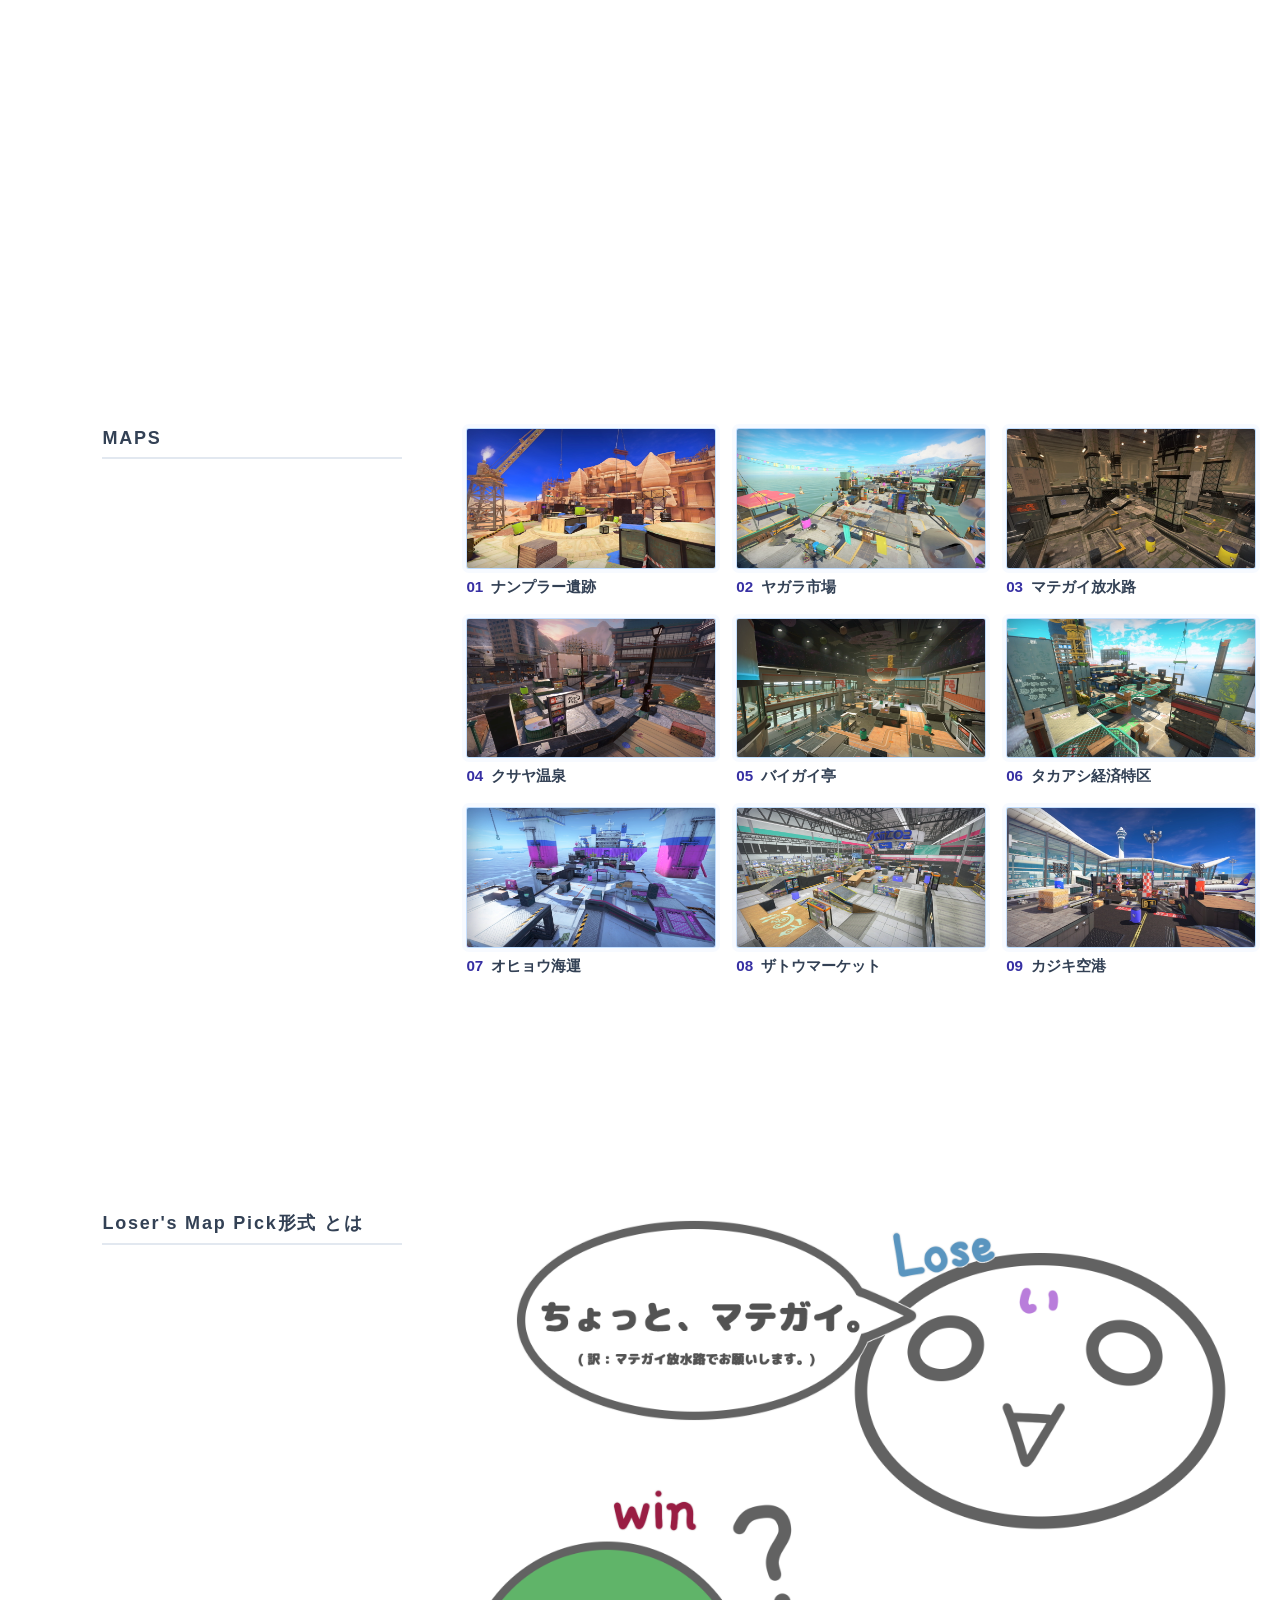
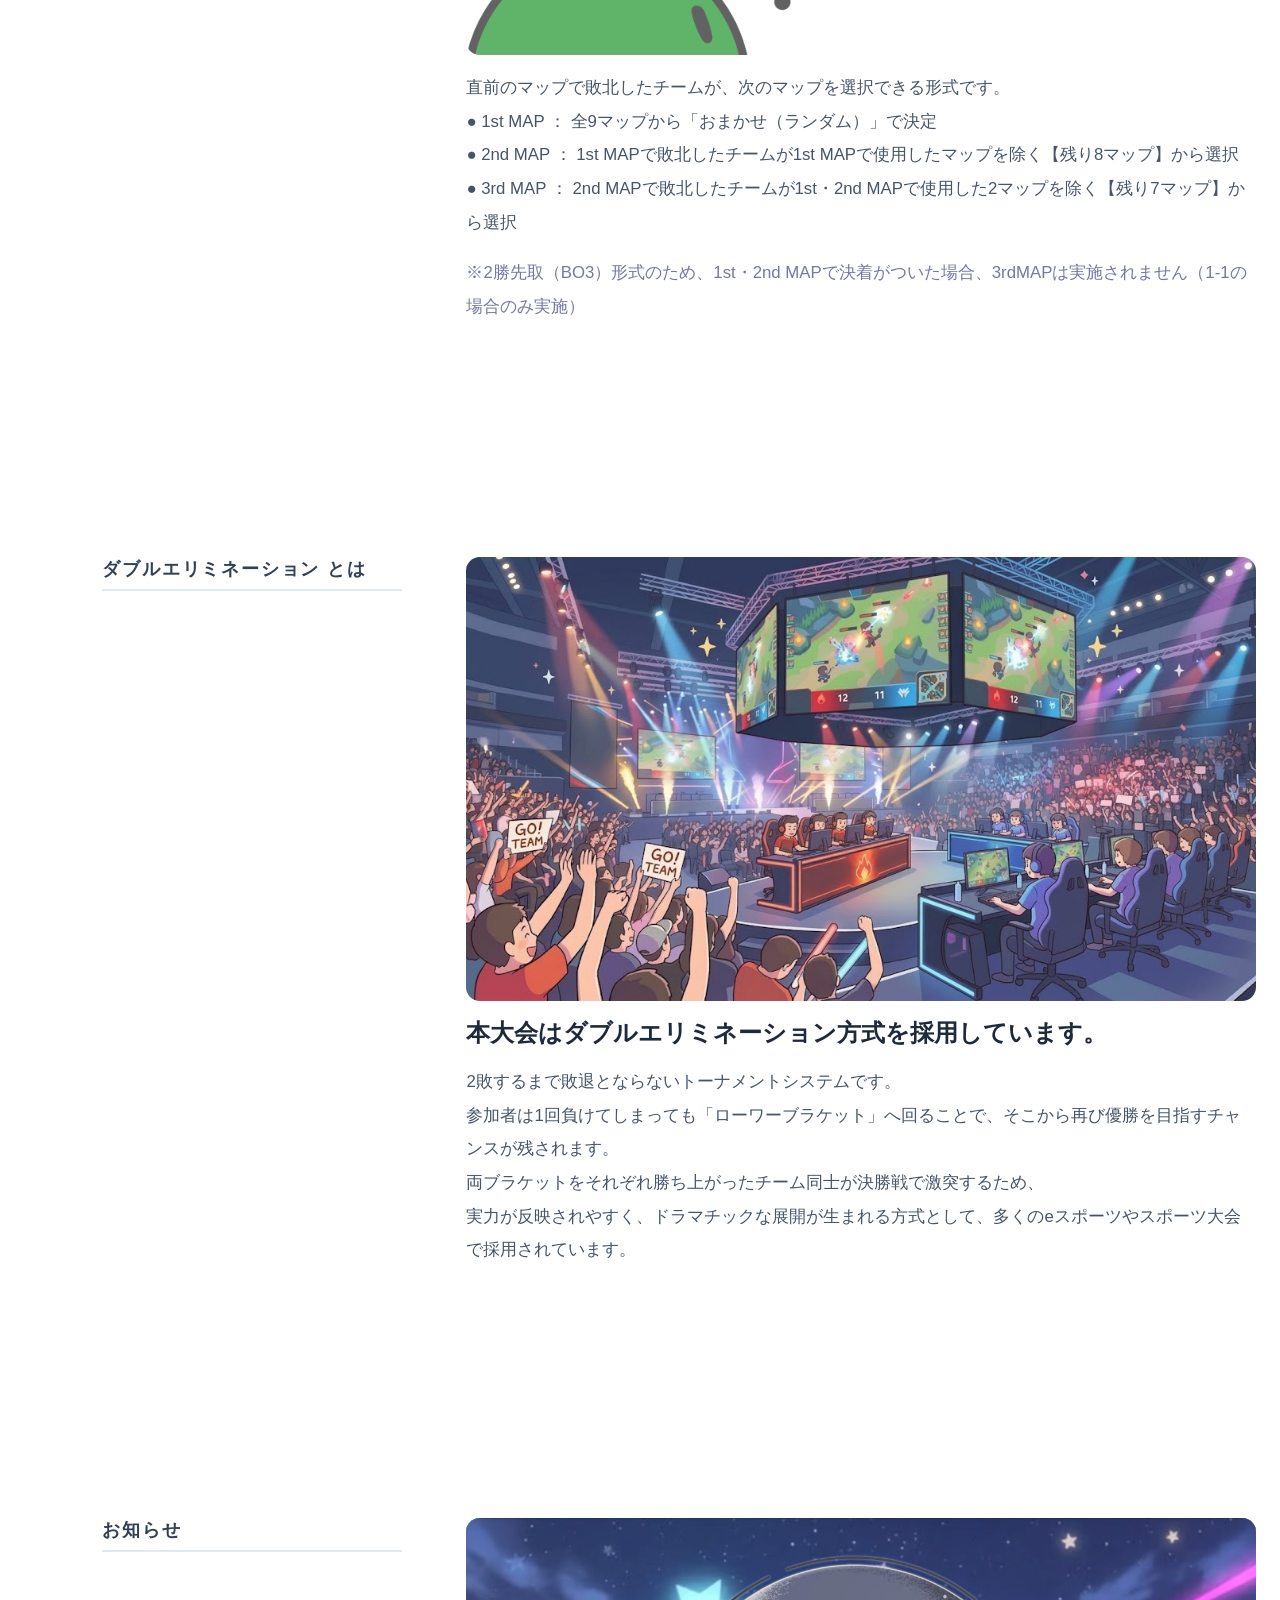
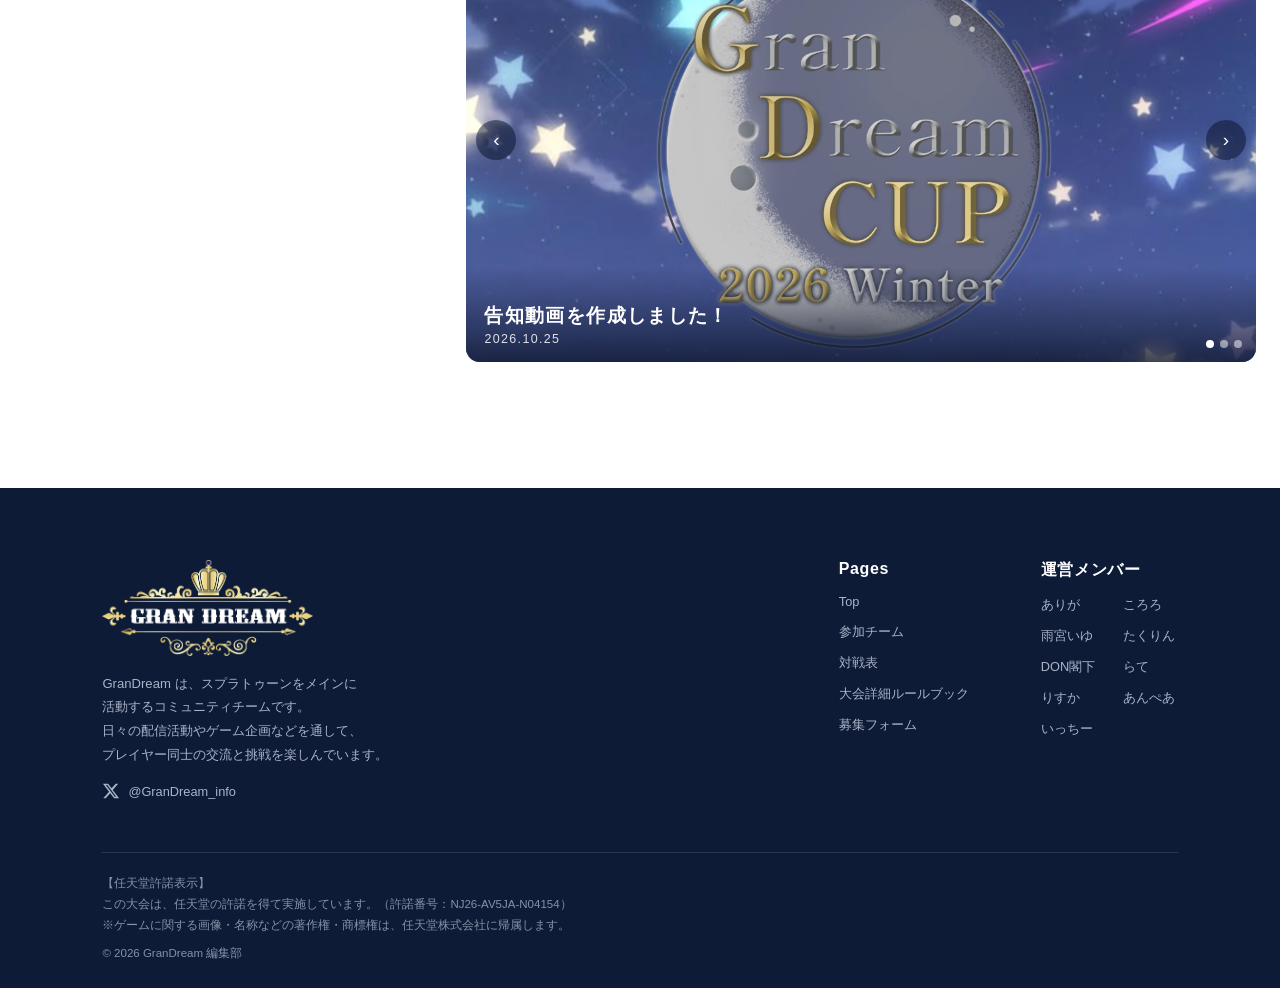
==== commit 0ae83d0c: "Add files via upload" ====
--- a/index.html
+++ b/index.html
@@ -7,14 +7,14 @@
   <title>GraDreCUP-top</title>
   <link rel="stylesheet" href="style.css">
   <meta property="og:title" content="GranDreamCUP【公式webページ】" />
-  <meta property="og:description" content="大会ルールやエントリーはこちらから👉" />
+  <meta property="og:description" content="GranDreamCUP" />
   <meta property="og:type" content="article" />
   <meta property="og:url" content="https://grandream-517.github.io/GranDreamCUP/" />
   <meta property="og:image" content="https://grandream-517.github.io/GranDreamCUP/images/20261107044641.png" />
 
   <meta name="twitter:card" content="summary_large_image" />
   <meta name="twitter:title" content="GranDreamCUP【公式webページ】" />
-  <meta name="twitter:description" content="大会ルールやエントリーはこちらから👉" />
+  <meta name="twitter:description" content="GranDreamCUP" />
   <meta name="twitter:image" content="https://grandream-517.github.io/GranDreamCUP/images/20261107044641.png" />
 </head>
 
@@ -345,13 +345,13 @@
                 <span class="ns-cap"><b>告知動画を作成しました！</b><small>2026.10.25</small></span>
               </a>
               <a class="ns-slide" href="261104info.html" target="_blank" rel="noopener noreferrer">
-            <img src="images/お知らせ_001.png" alt="お知らせ" loading="lazy" onerror="this.remove()">
+            <img src="images/お知らせ_001.png" alt="お知らせ#1" loading="lazy" onerror="this.remove()">
             <span class="ns-cap"><b>お知らせ</b><small>2026.11.04</small></span>
           </a>
-          <!--<a class="ns-slide" href="https://example.com/3" target="_blank" rel="noopener noreferrer">
-            <img src="images/news/news3.png" alt="" loading="lazy" onerror="this.remove()">
-            <span class="ns-cap"><b>お知らせのタイトル3</b><small>2026.10.20</small></span>
-          </a>-->
+          <a class="ns-slide" href="261112info.html" target="_blank" rel="noopener noreferrer">
+            <img src="images/お知らせ_002.png" alt="お知らせ#2" loading="lazy" onerror="this.remove()">
+            <span class="ns-cap"><b>開催時間の変更について</b><small>2026.11.12</small></span>
+          </a>
             </div>
             <button class="ns-btn ns-prev" type="button" aria-label="前へ">&#8249;</button>
             <button class="ns-btn ns-next" type="button" aria-label="次へ">&#8250;</button>
@@ -488,4 +488,4 @@
 
 </body>
 
-</html>
+</html>
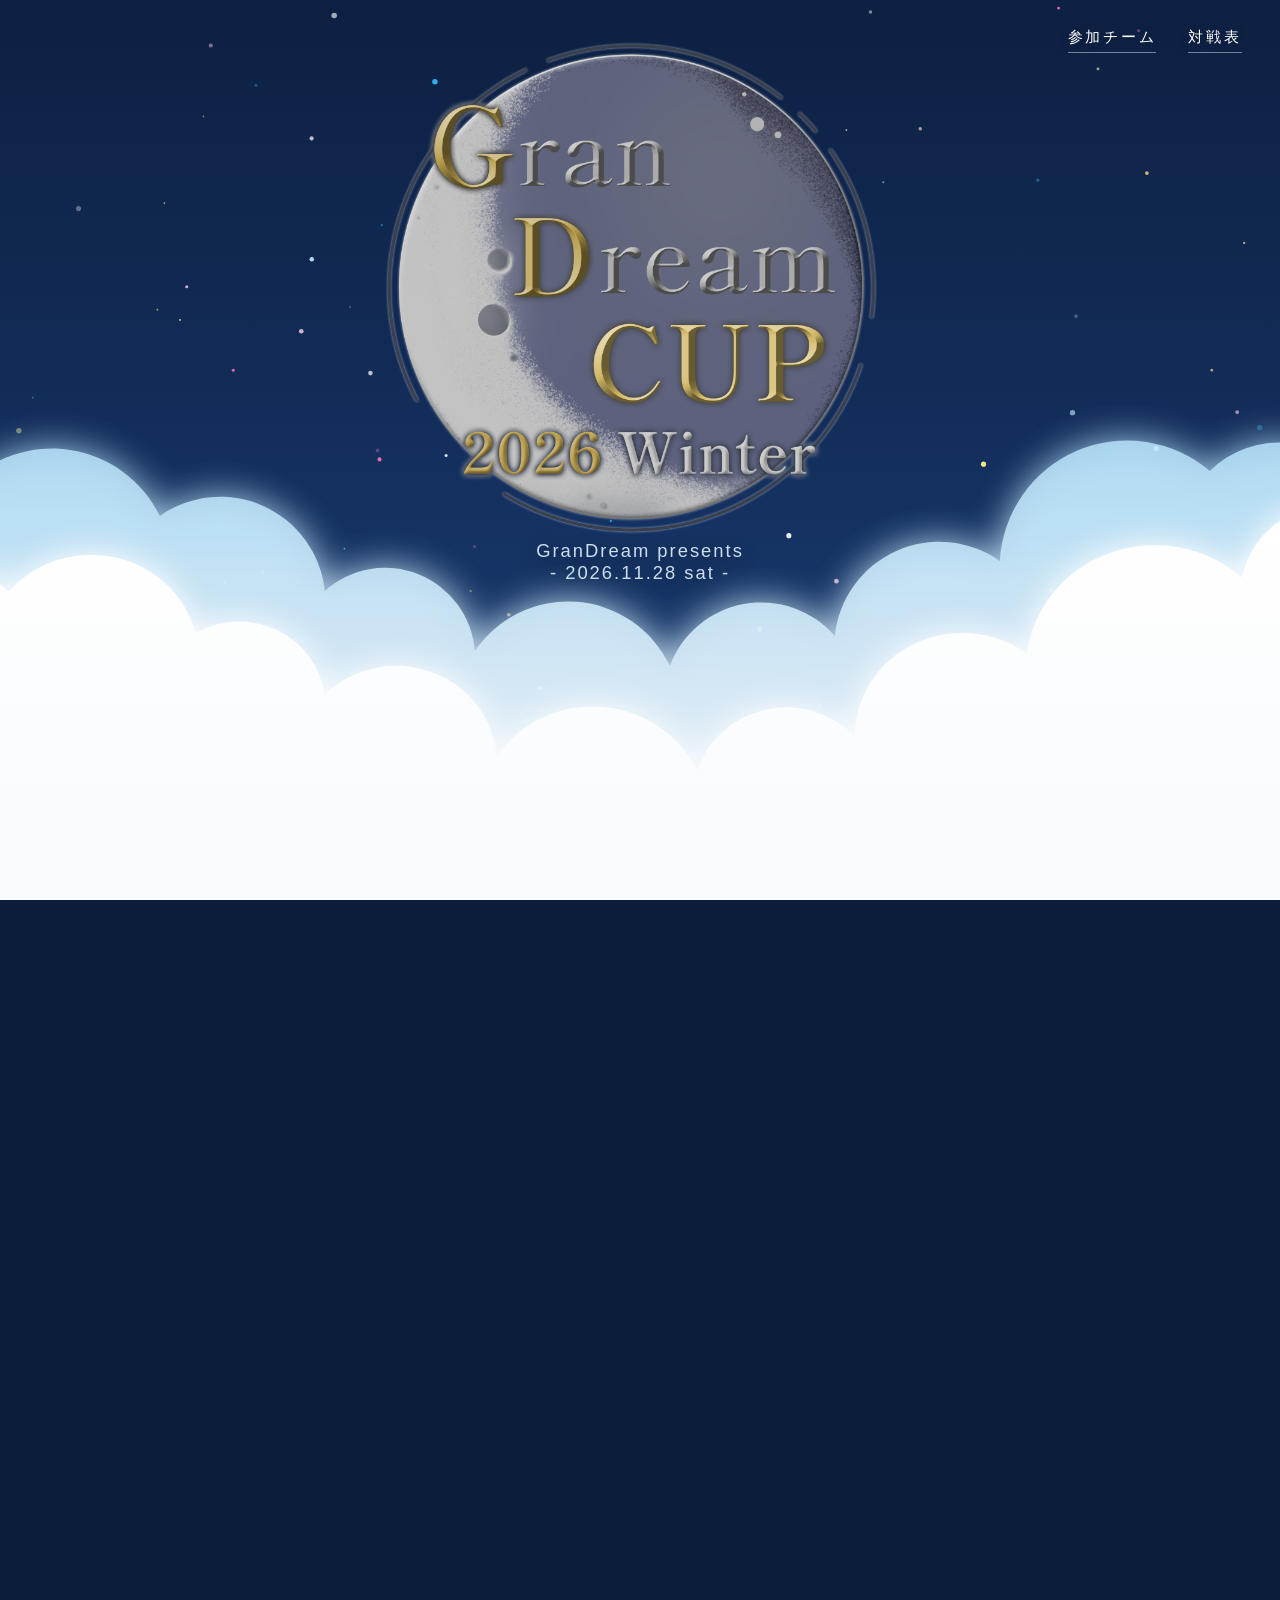
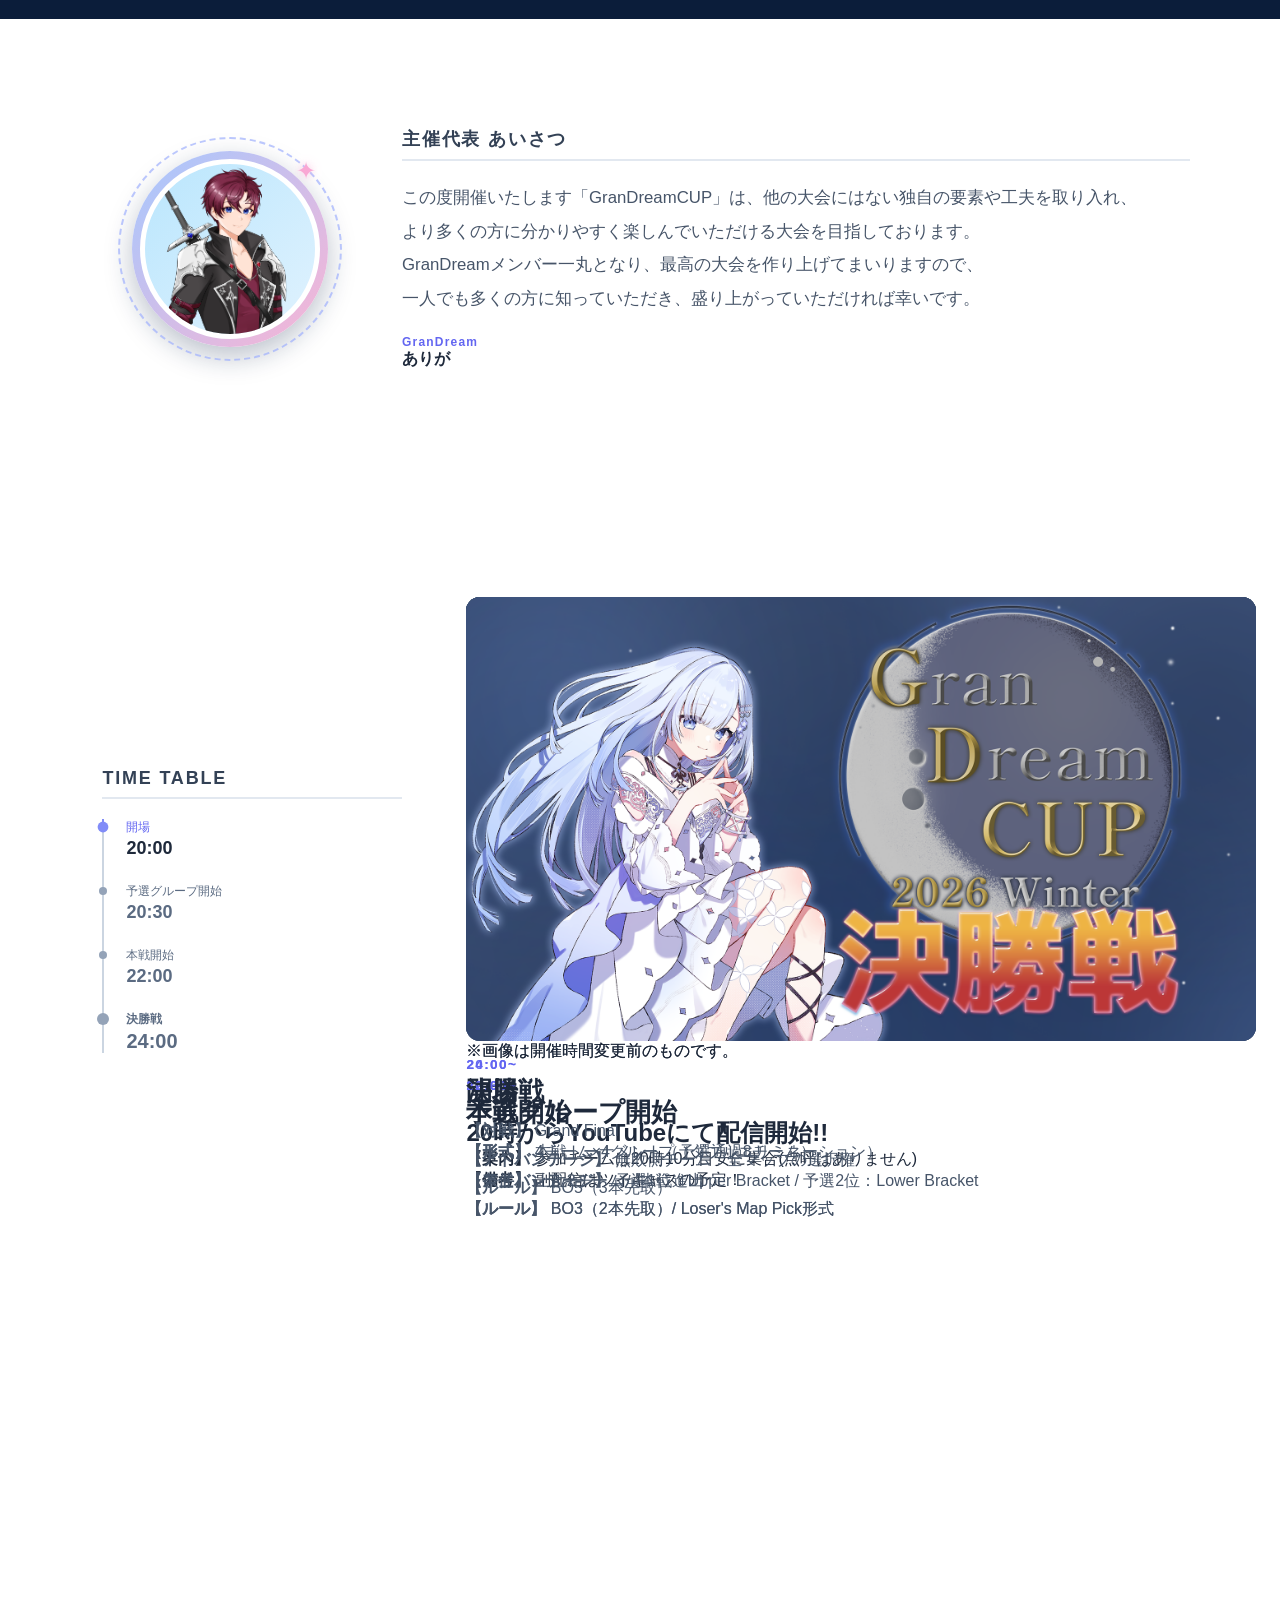
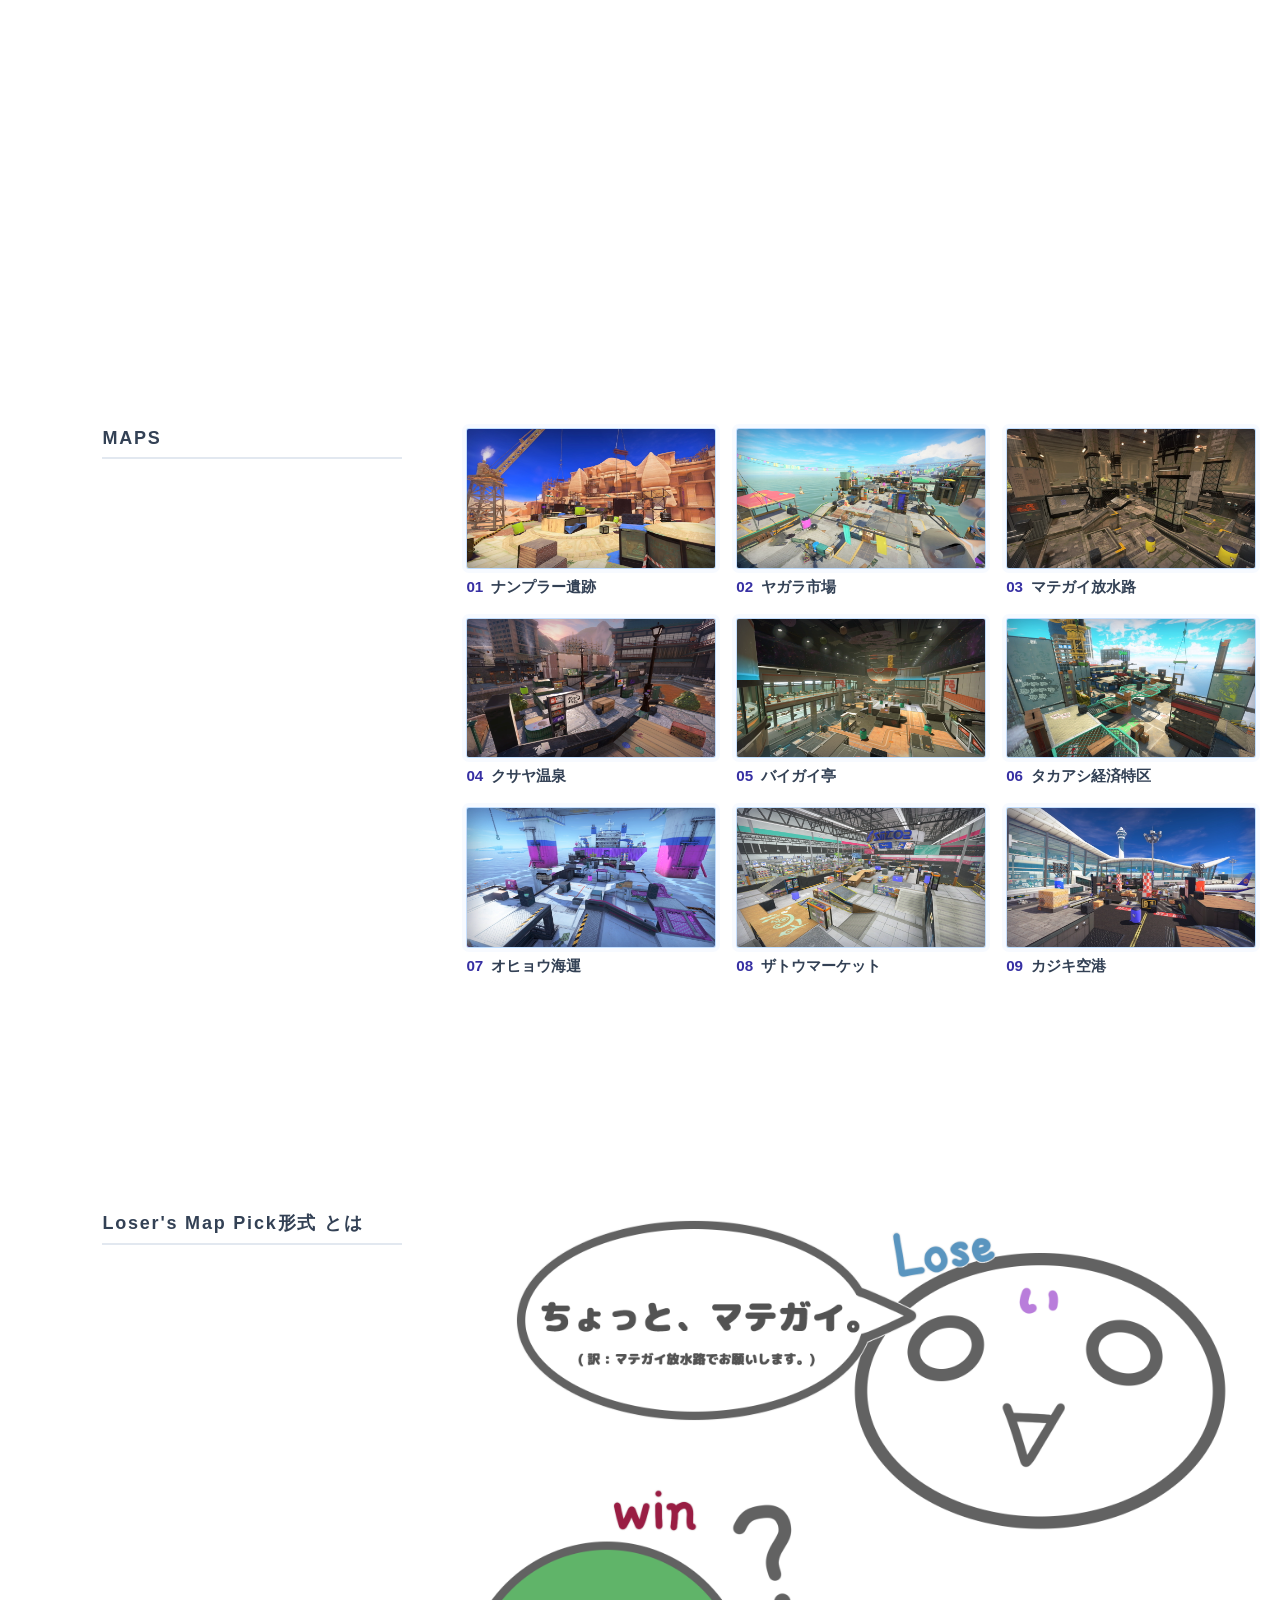
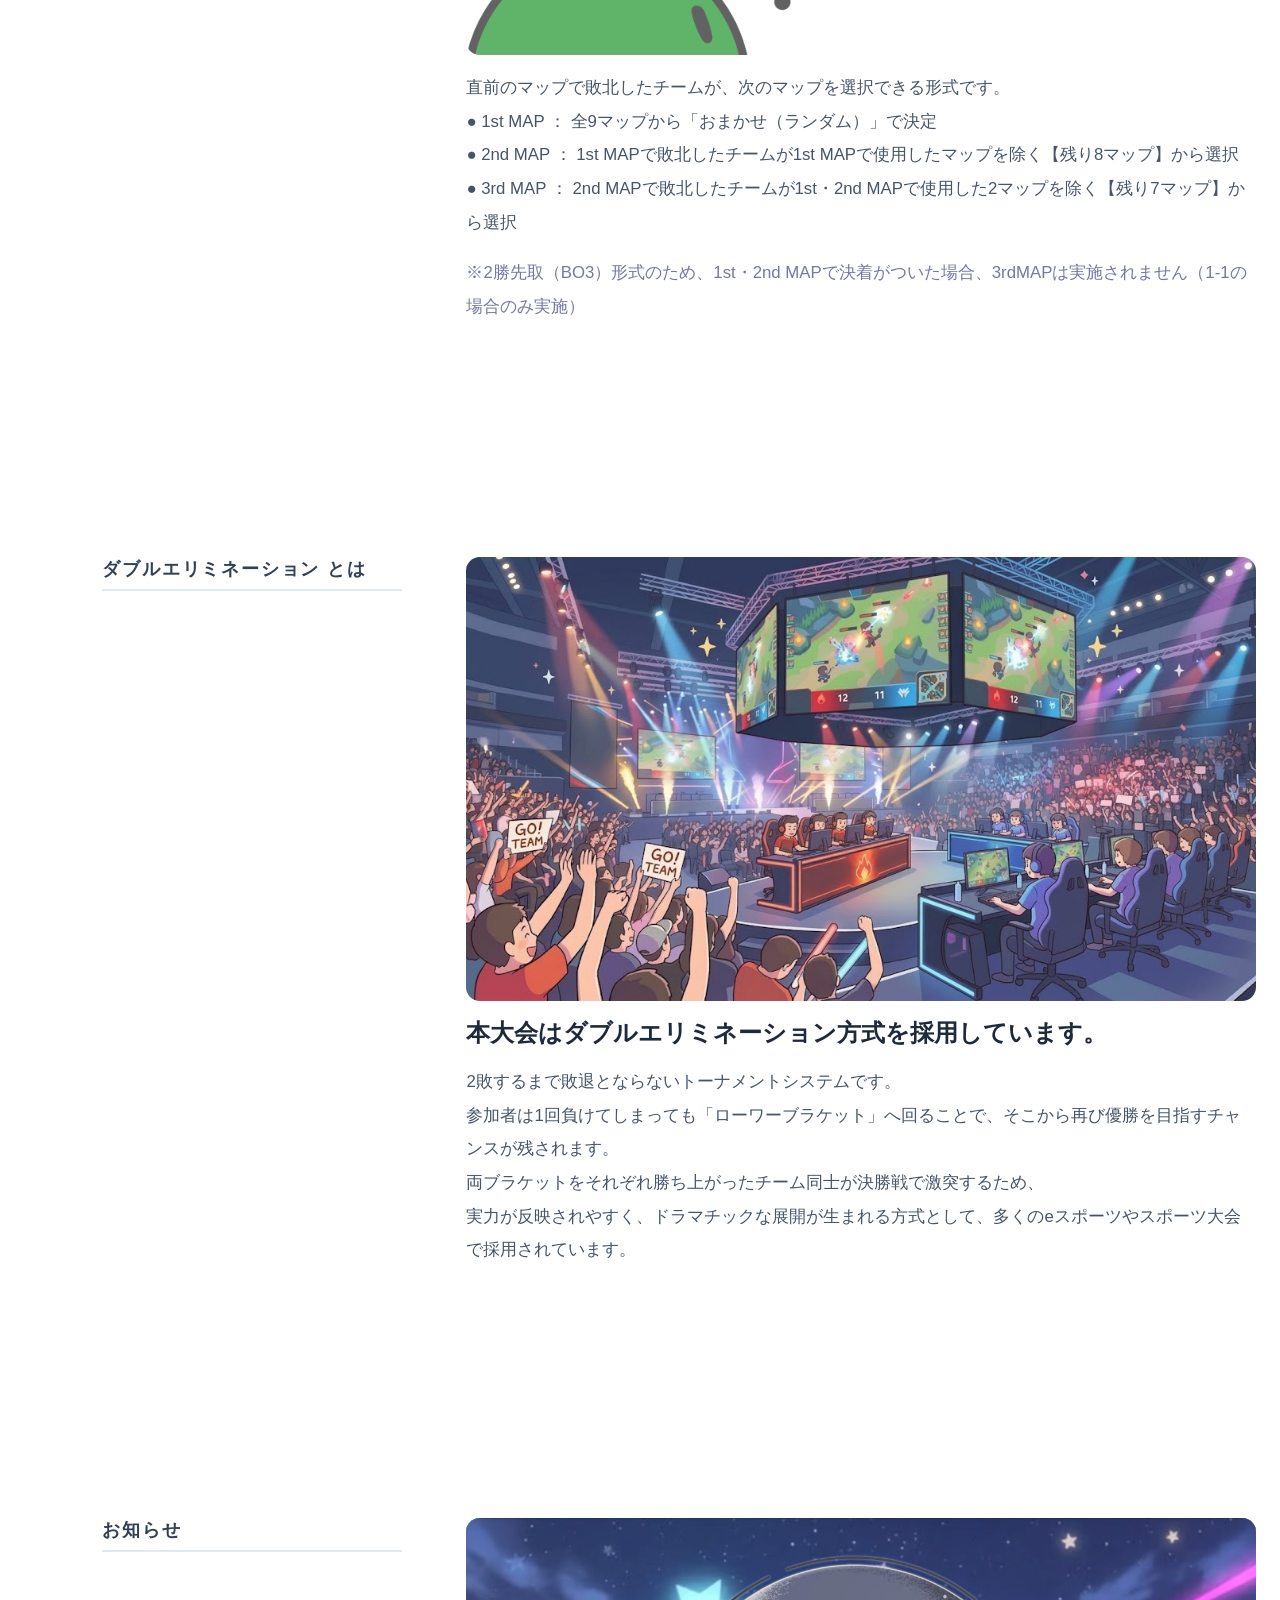
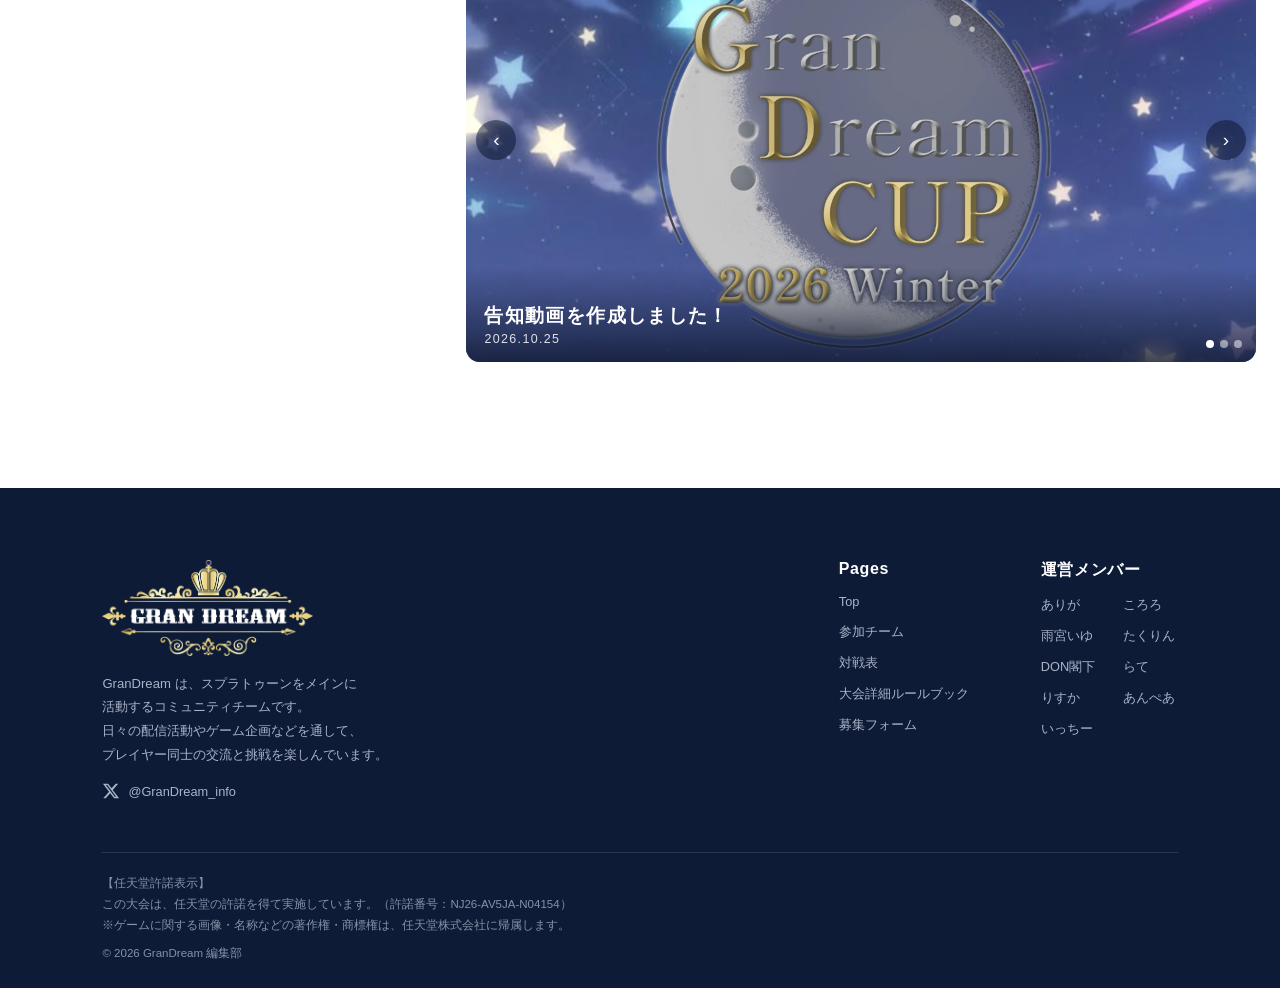
==== commit e08a68ca: "Add files via upload" ====
--- a/index.html
+++ b/index.html
@@ -129,7 +129,7 @@
               <dt>日時</dt>
               <dd>2026年11月28日（土）</dd>
               <dt>時間</dt>
-              <dd>開場 19:00 ／ 試合開始 19:30</dd>
+              <dd>開場 20:00 ／ 試合開始 20:30</dd>
               <dt>チーム数</dt>
               <dd>16チーム想定</dd>
               <dt>XPコスト</dt>
@@ -185,19 +185,19 @@
           <ol class="tt-list" id="ttList">
             <li class="tt-item"><span class="tt-dot"></span>
               <p class="tt-label">開場</p>
-              <p class="tt-time">19:00</p>
+              <p class="tt-time">20:00</p>
             </li>
             <li class="tt-item"><span class="tt-dot"></span>
               <p class="tt-label">予選グループ開始</p>
-              <p class="tt-time">19:30</p>
+              <p class="tt-time">20:30</p>
             </li>
             <li class="tt-item"><span class="tt-dot"></span>
               <p class="tt-label">本戦開始</p>
-              <p class="tt-time">21:00</p>
+              <p class="tt-time">22:00</p>
             </li>
             <li class="tt-item tt-main"><span class="tt-dot"></span>
               <p class="tt-label">決勝戦</p>
-              <p class="tt-time">23:00</p>
+              <p class="tt-time">24:00</p>
             </li>
           </ol>
         </div>
@@ -206,17 +206,17 @@
         <div class="tt-panels" id="ttPanels">
           <article class="tt-panel">
             <div class="tt-img"><img src="images/GranDreamCUP_title.png" alt="title"></div>
-            <p class="tt-ptime">19:00~</p>
+            <p class="tt-ptime">20:00~</p>
             <h3>開場</h3>
             <p class="tt-text">
-            <h2>19時からYouTubeにて配信開始!!</h2>
-            <strong>【案内】</strong> 参加チームは19時10分目安にチェックイン<br>
+            <h2>20時からYouTubeにて配信開始!!</h2>
+            <strong>【案内】</strong> 参加チームは20時10分目安に集合(点呼はありません)<br>
             <strong>【備考】</strong> 副配信はツイキャスの予定！
             </p>
           </article>
           <article class="tt-panel">
-            <div class="tt-img"><img src="images/Groupleague_001.png" alt="Group"></div>
-            <p class="tt-ptime">19:30~</p>
+            <div class="tt-img"><img src="images/Groupleague_001.png" alt="Group"></div>※画像は開催時間変更前のものです。
+            <p class="tt-ptime">20:30~</p>
             <h3>予選グループ開始</h3>
             <p class="tt-text">
               <strong>【形式】</strong> 4チーム×4グループ（ダブルエリミネーション）<br>
@@ -225,8 +225,8 @@
             </p>
           </article>
           <article class="tt-panel">
-            <div class="tt-img"><img src="images/league_002.png" alt="league"></div>
-            <p class="tt-ptime">21:00~</p>
+            <div class="tt-img"><img src="images/league_002.png" alt="league"></div>※画像は開催時間変更前のものです。
+            <p class="tt-ptime">22:00~</p>
             <h3>本戦開始</h3>
             <p class="tt-text">
               <strong>【形式】</strong> 本戦トーナメント（予選通過8チーム）<br>
@@ -236,7 +236,7 @@
           </article>
           <article class="tt-panel">
             <div class="tt-img"><img src="images/GranD_FINAL_CUP_image.png" alt="GranD_FINAL"></div>
-            <p class="tt-ptime">23:00~</p>
+            <p class="tt-ptime">24:00~</p>
             <h3>決勝戦</h3>
             <p class="tt-text">
               <strong>【対戦】</strong> Grand Final<br>
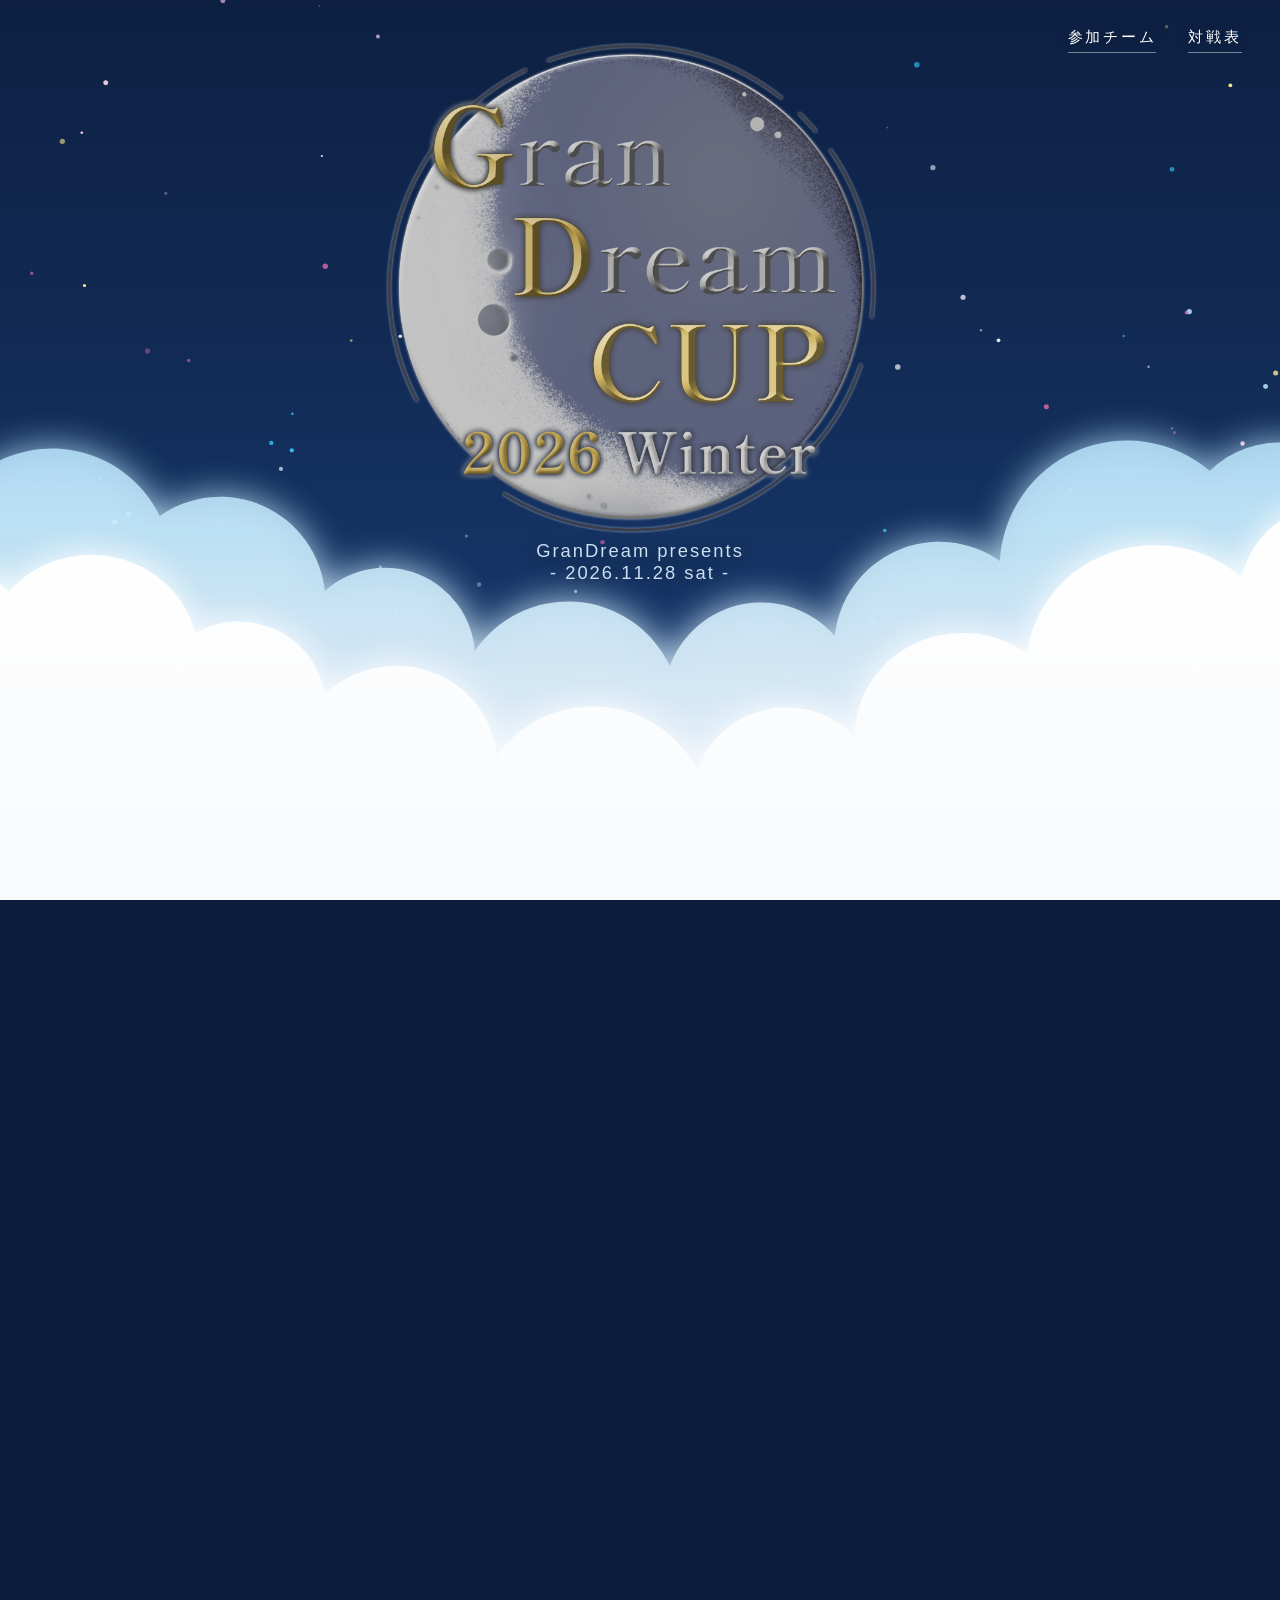
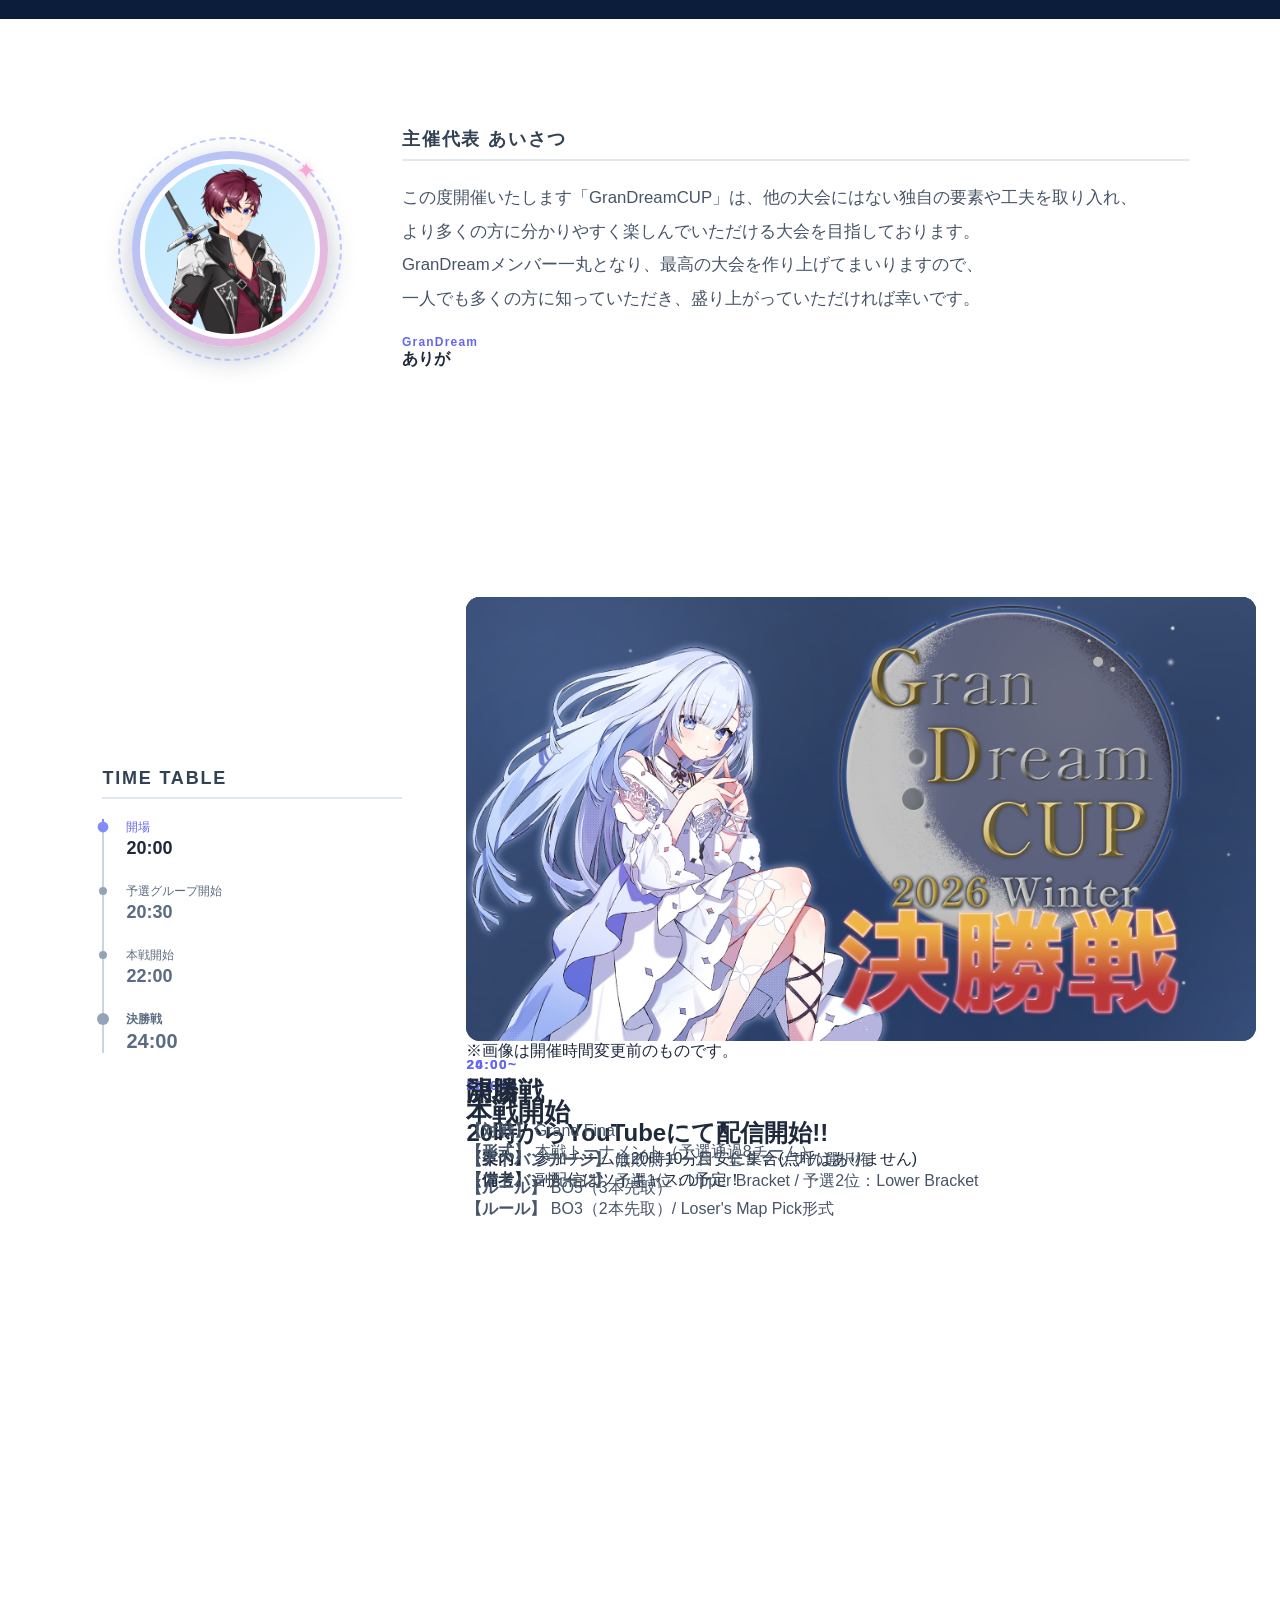
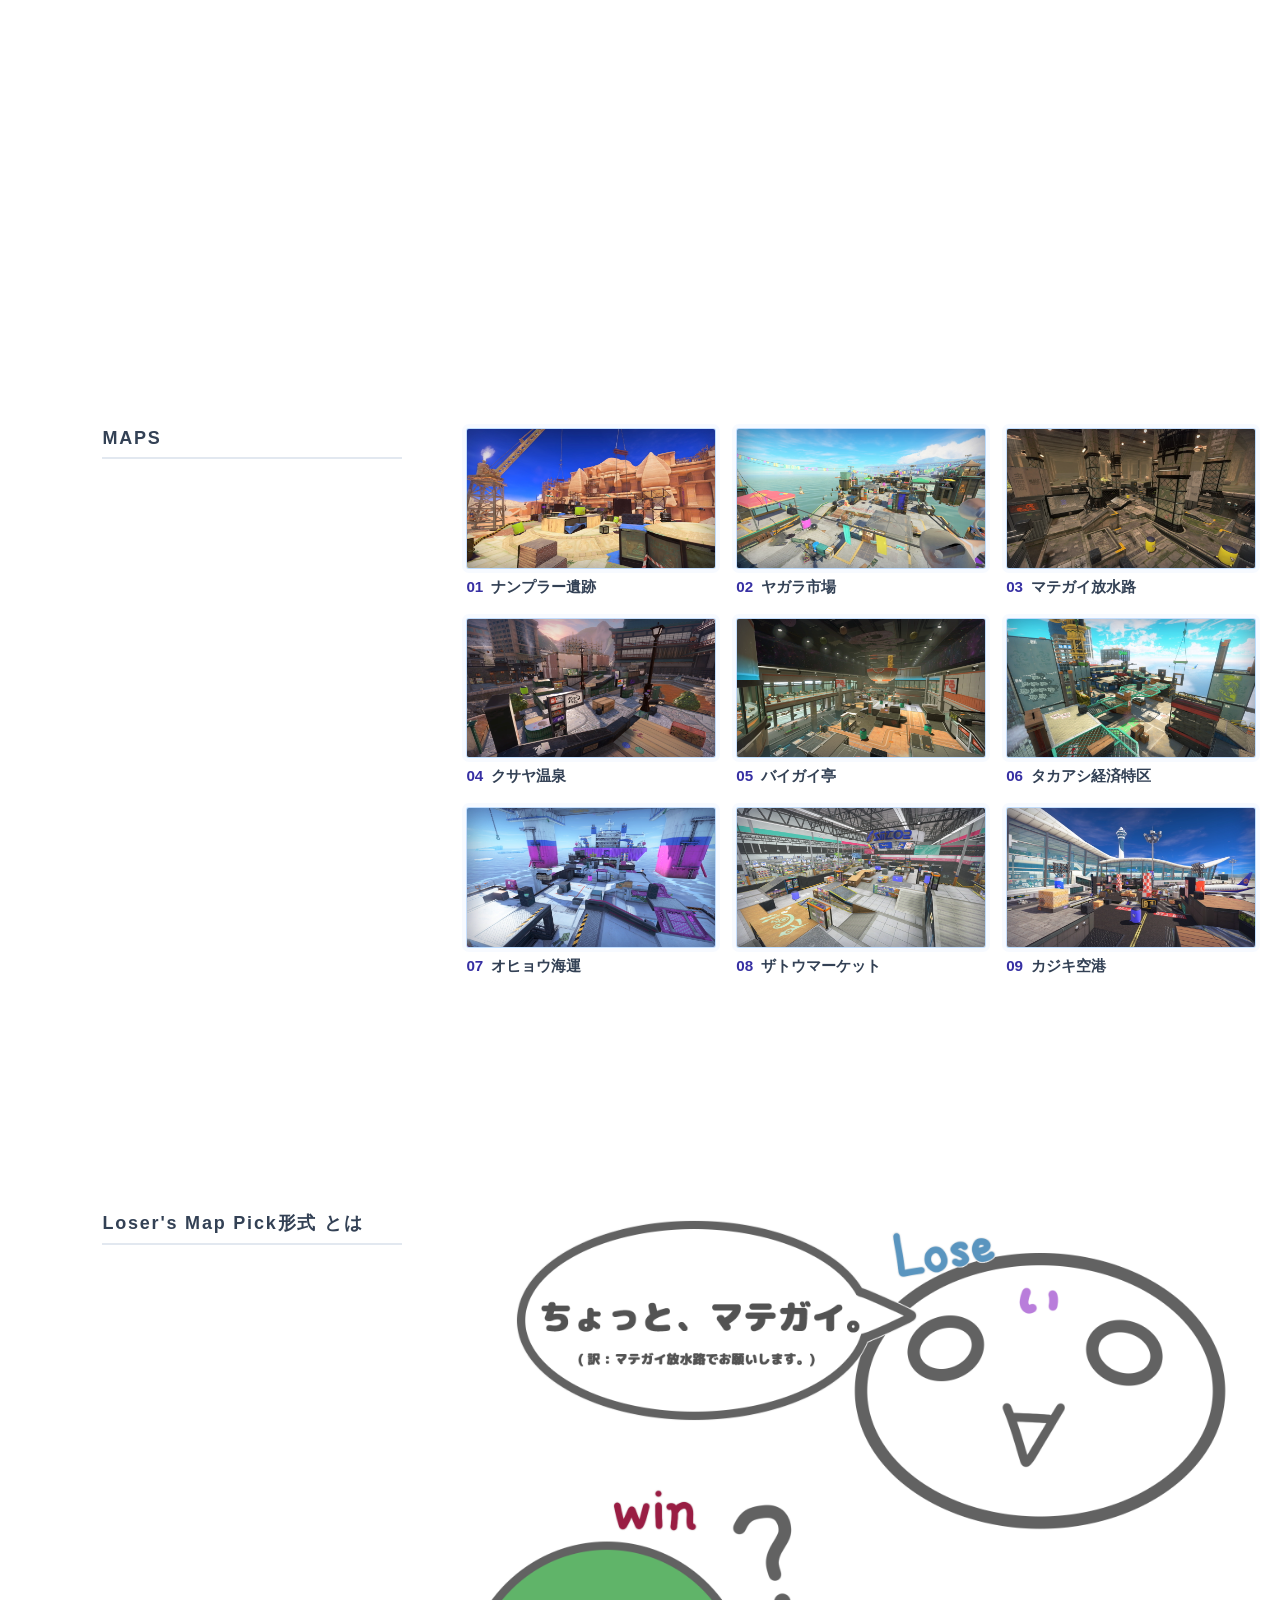
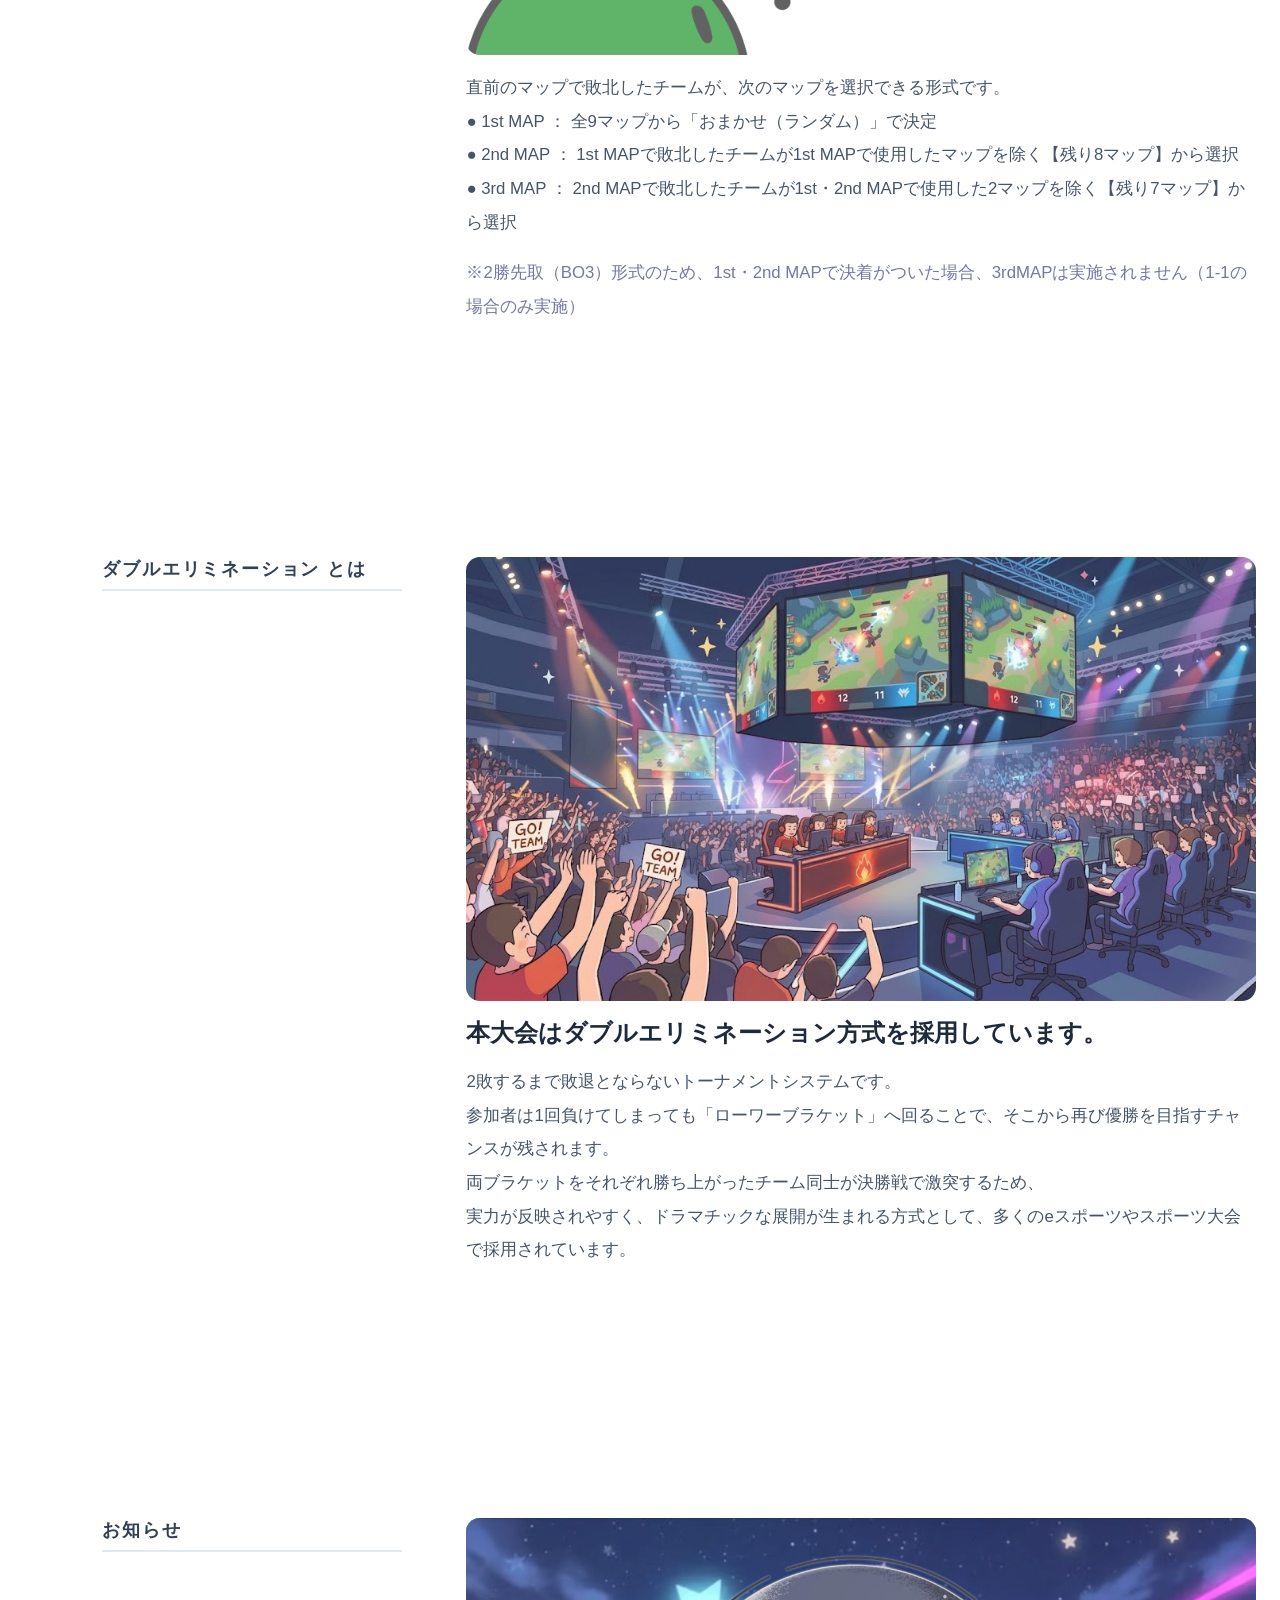
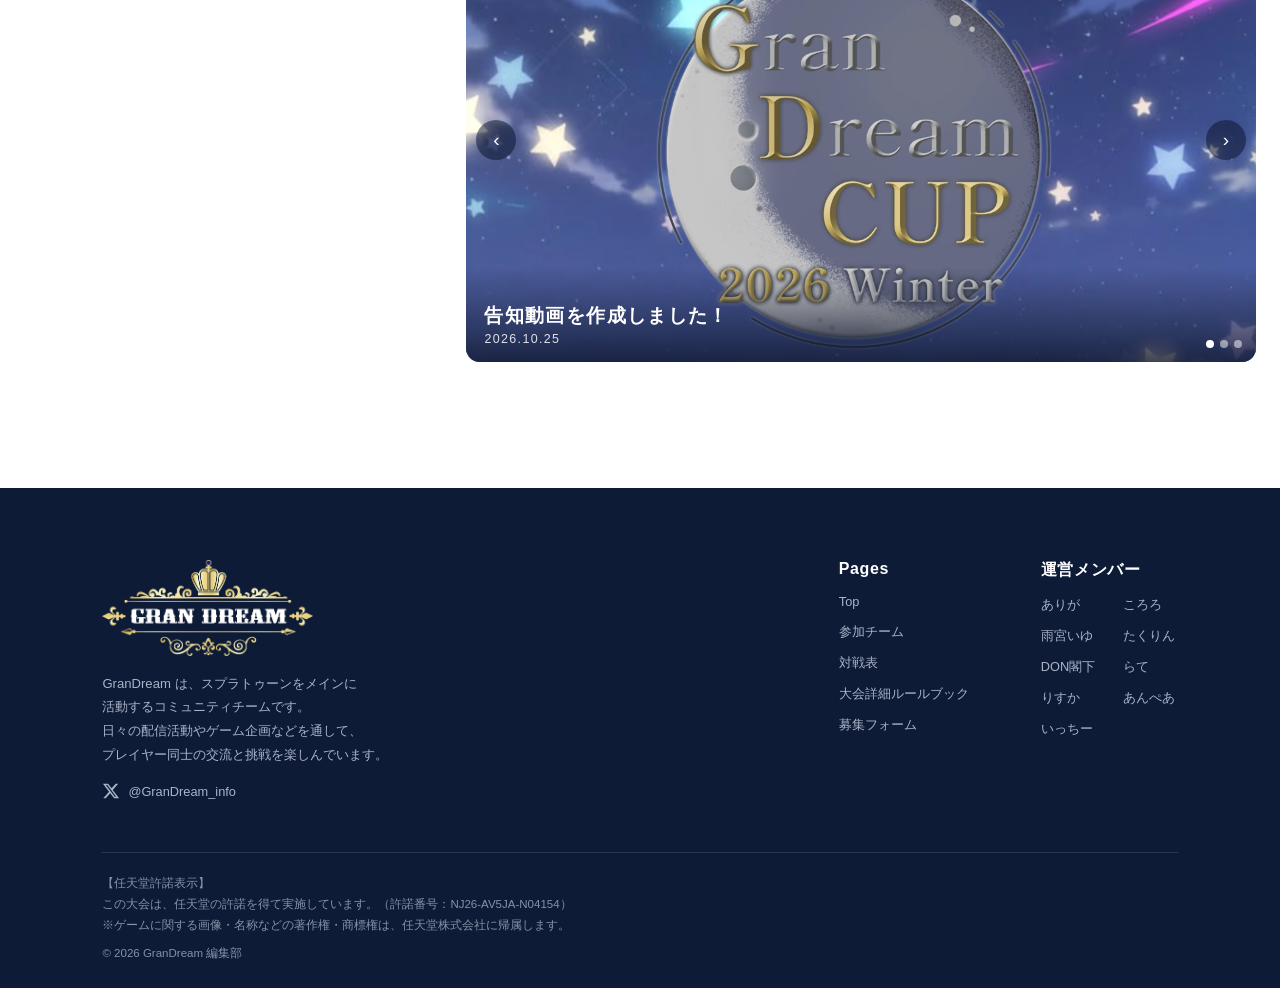
==== commit a12fe254: "Add files via upload" ====
--- a/index.html
+++ b/index.html
@@ -219,7 +219,7 @@
             <p class="tt-ptime">20:30~</p>
             <h3>予選グループ開始</h3>
             <p class="tt-text">
-              <strong>【形式】</strong> 4チーム×4グループ（ダブルエリミネーション）<br>
+              <strong>【形式】</strong> 4チーム×1グループ : 3チーム×3グループ 　<a href="bracket.html">詳しくは対戦表ページへ</a><br>
               <strong>【条件】</strong> 上位2チームが本戦進出<br>
               <strong>【ルール】</strong> BO3（2本先取）/ Loser's Map Pick形式
             </p>
@@ -240,7 +240,7 @@
             <h3>決勝戦</h3>
             <p class="tt-text">
               <strong>【対戦】</strong> Grand Final<br>
-              <strong>【アドバンテージ】</strong> 無敗側チーム：全マップの選択権<br>
+              <strong>【アドバンテージ】</strong> 無敗側チーム：全５マップの選択権<br>
               <strong>【ルール】</strong> BO5（3本先取）
             </p>
           </article>
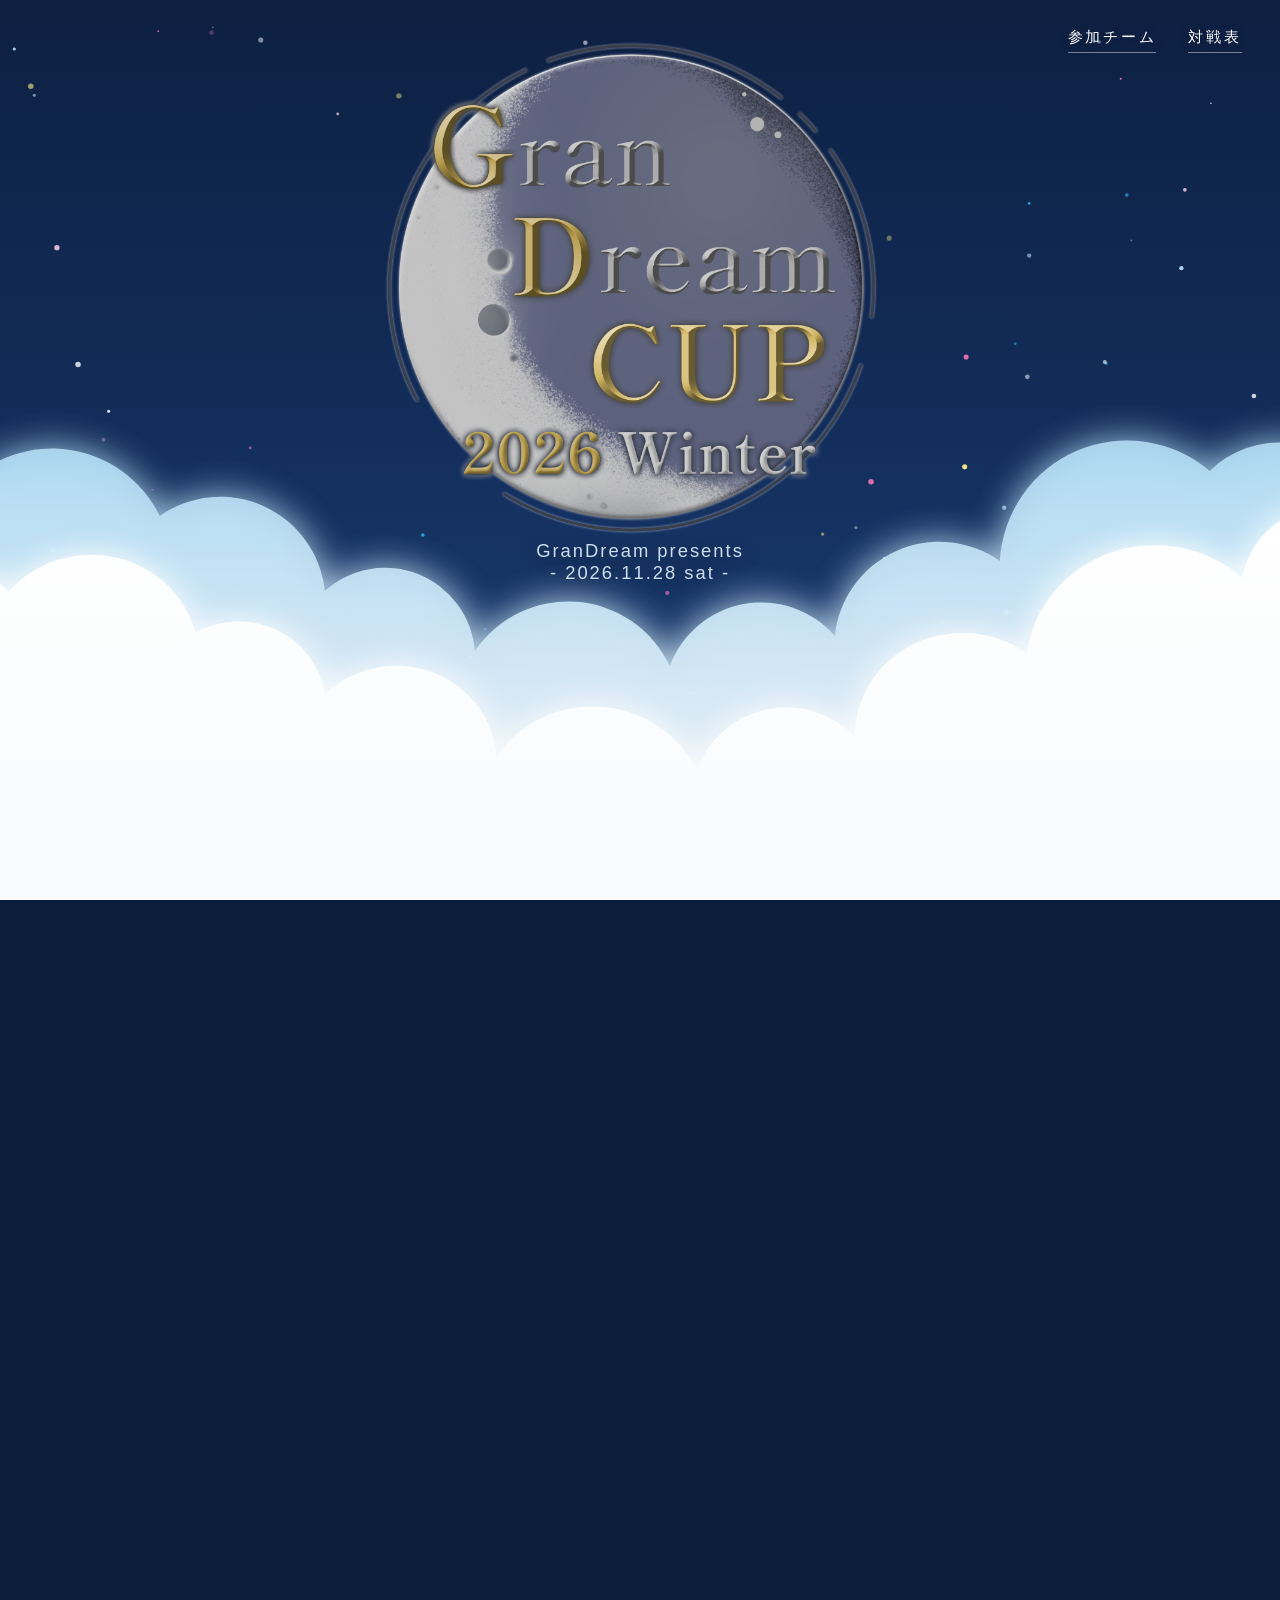
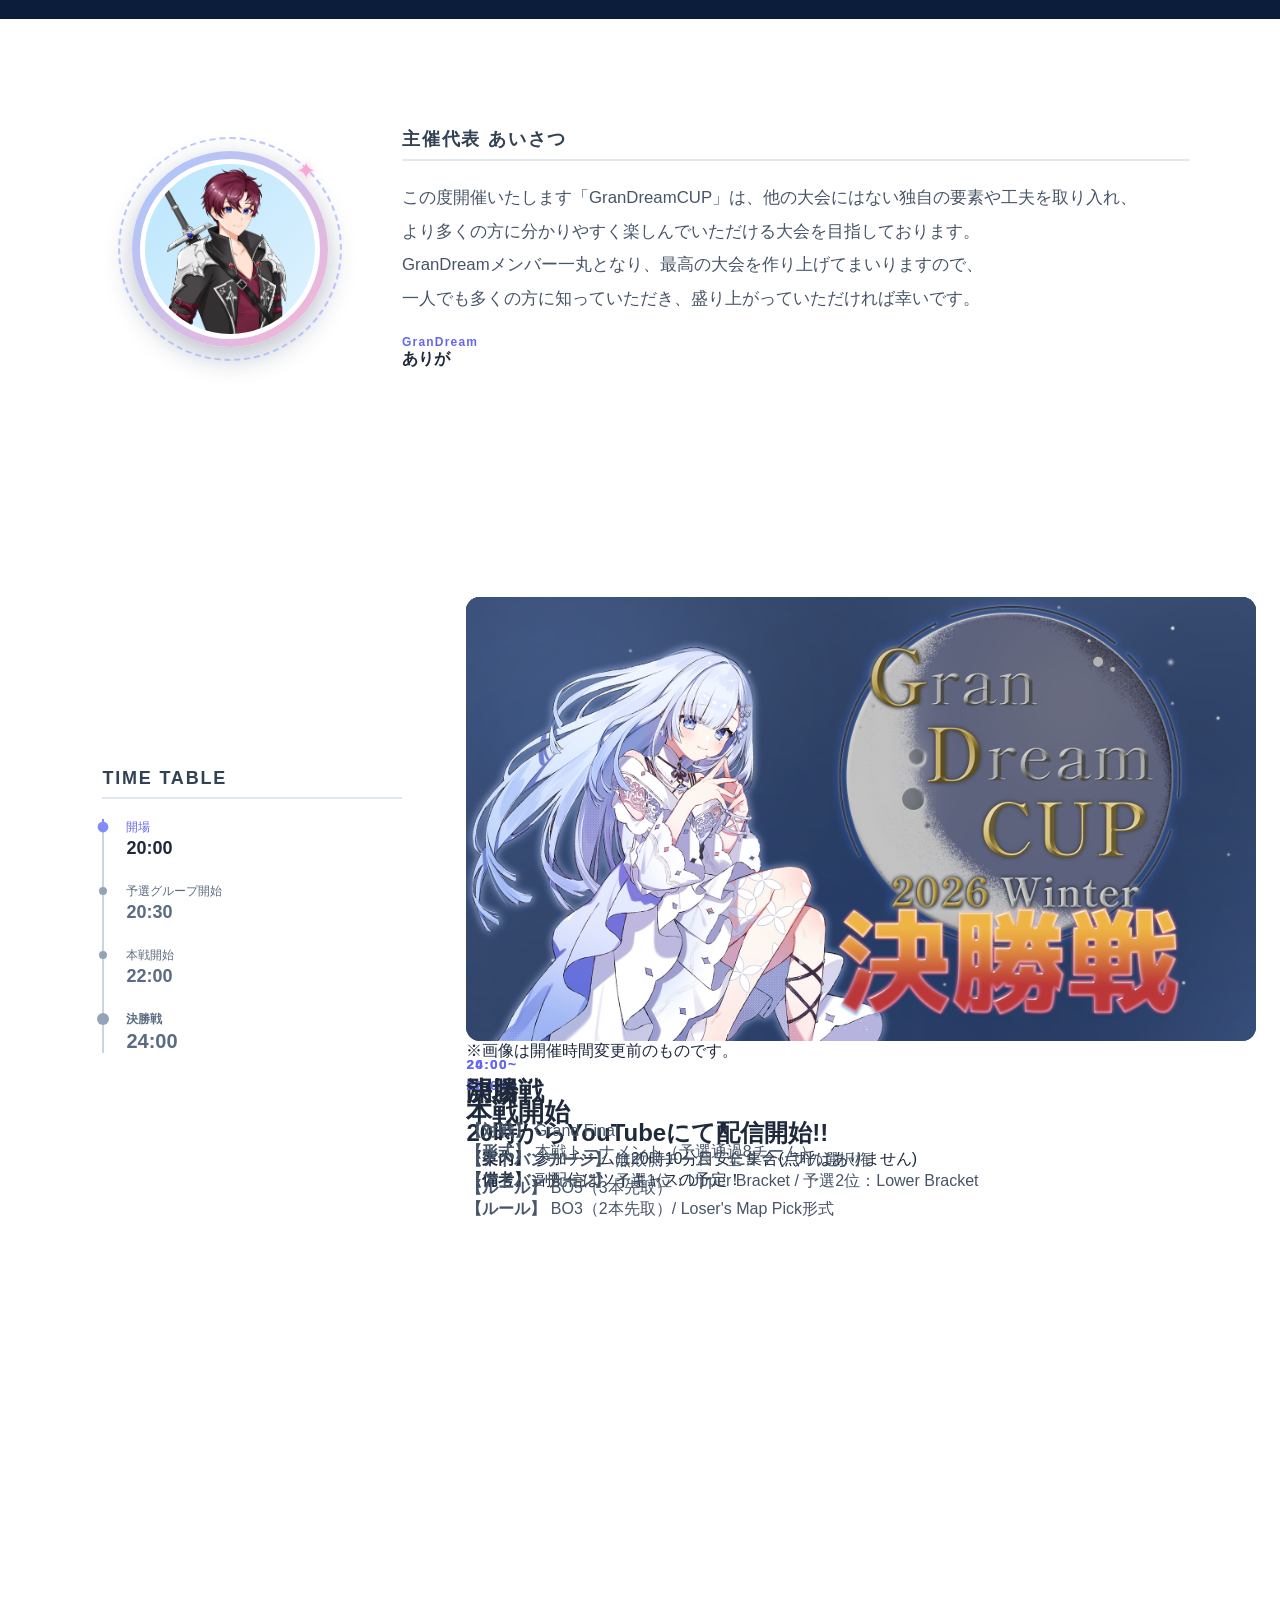
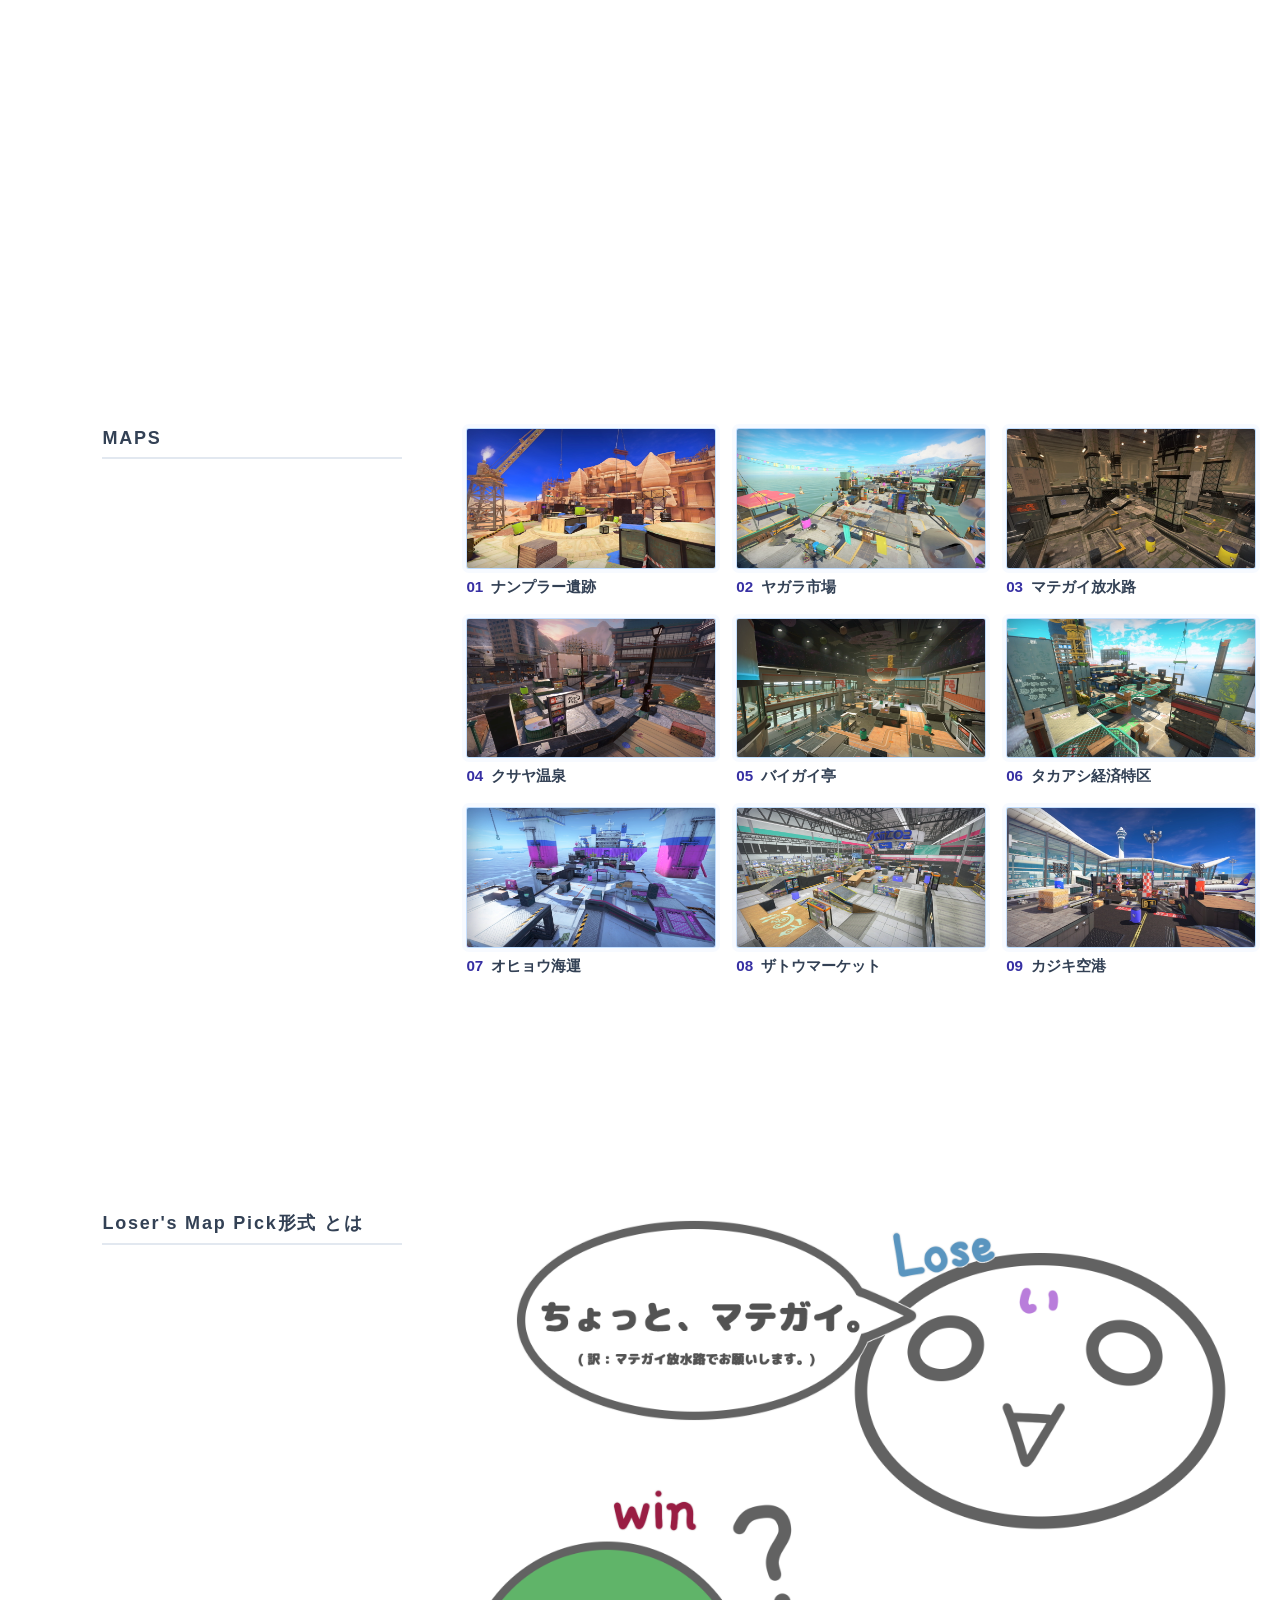
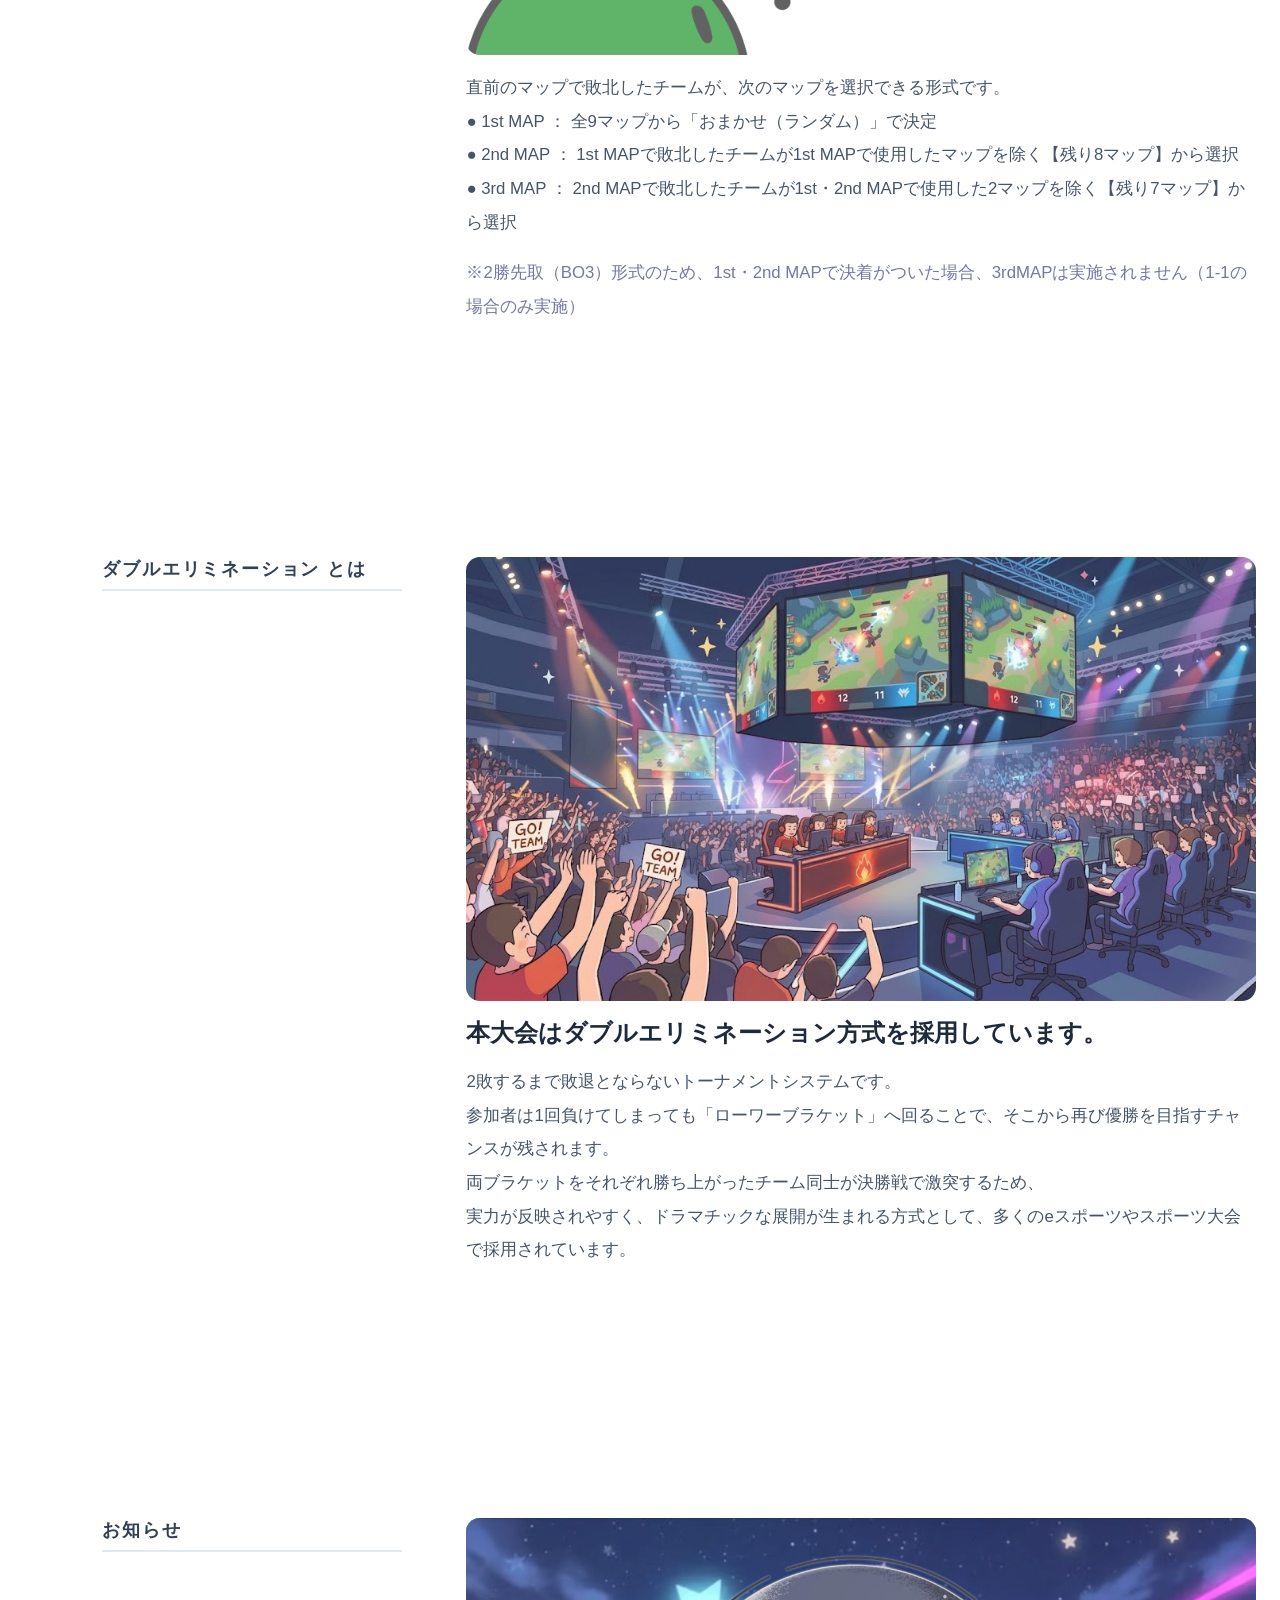
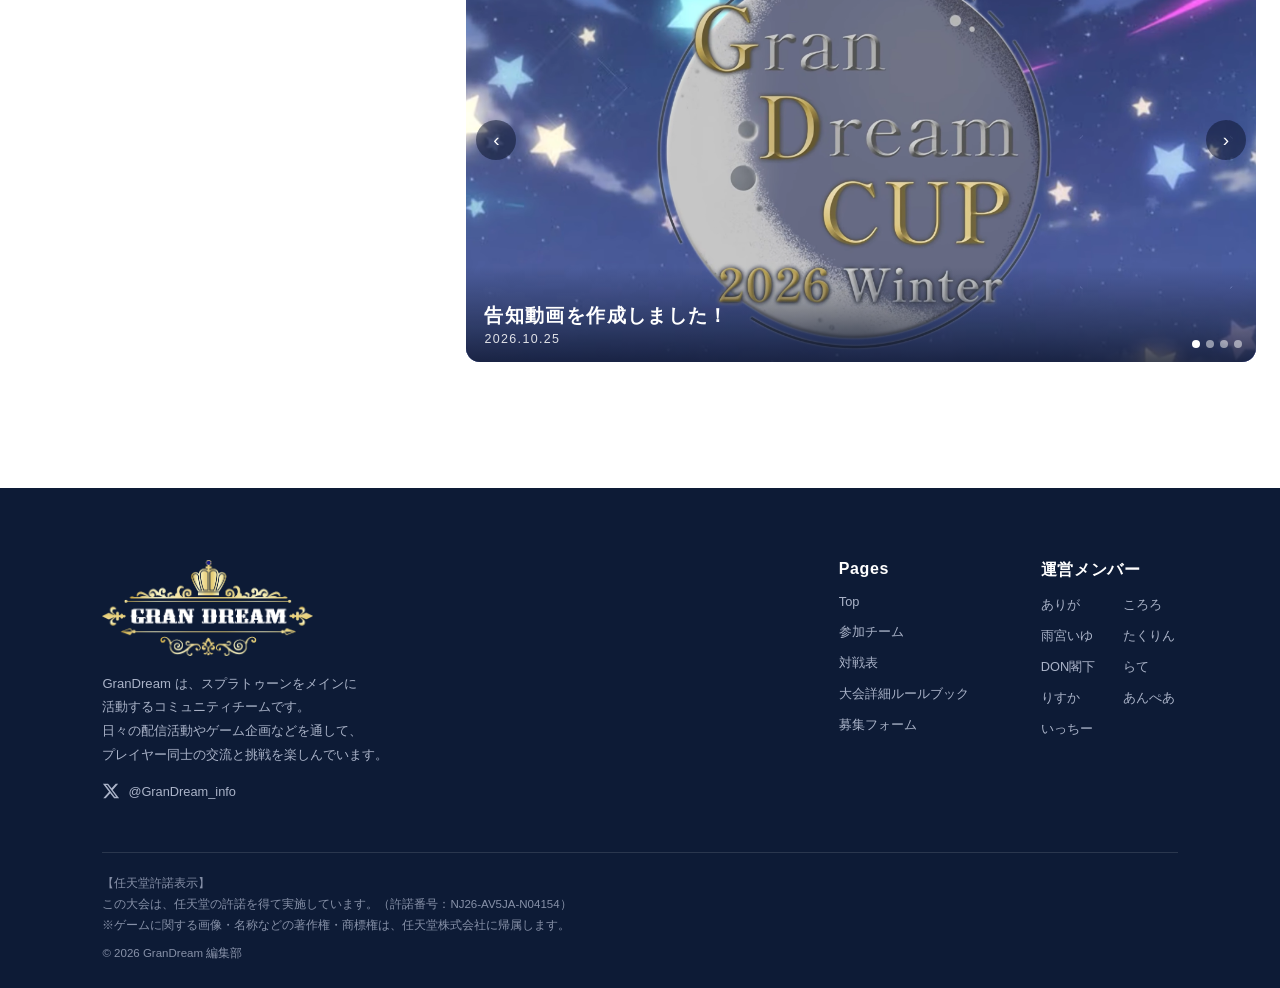
==== commit 40907ef8: "Add files via upload" ====
--- a/index.html
+++ b/index.html
@@ -351,6 +351,10 @@
           <a class="ns-slide" href="261112info.html" target="_blank" rel="noopener noreferrer">
             <img src="images/お知らせ_002.png" alt="お知らせ#2" loading="lazy" onerror="this.remove()">
             <span class="ns-cap"><b>開催時間の変更について</b><small>2026.11.12</small></span>
+          </a>
+          <a class="ns-slide" href="261122info.html" target="_blank" rel="noopener noreferrer">
+            <img src="images/お知らせ_003.png" alt="お知らせ#3" loading="lazy" onerror="this.remove()">
+            <span class="ns-cap"><b>チーム公開＆変更点のおしらせ</b><small>2026.11.22</small></span>
           </a>
             </div>
             <button class="ns-btn ns-prev" type="button" aria-label="前へ">&#8249;</button>
